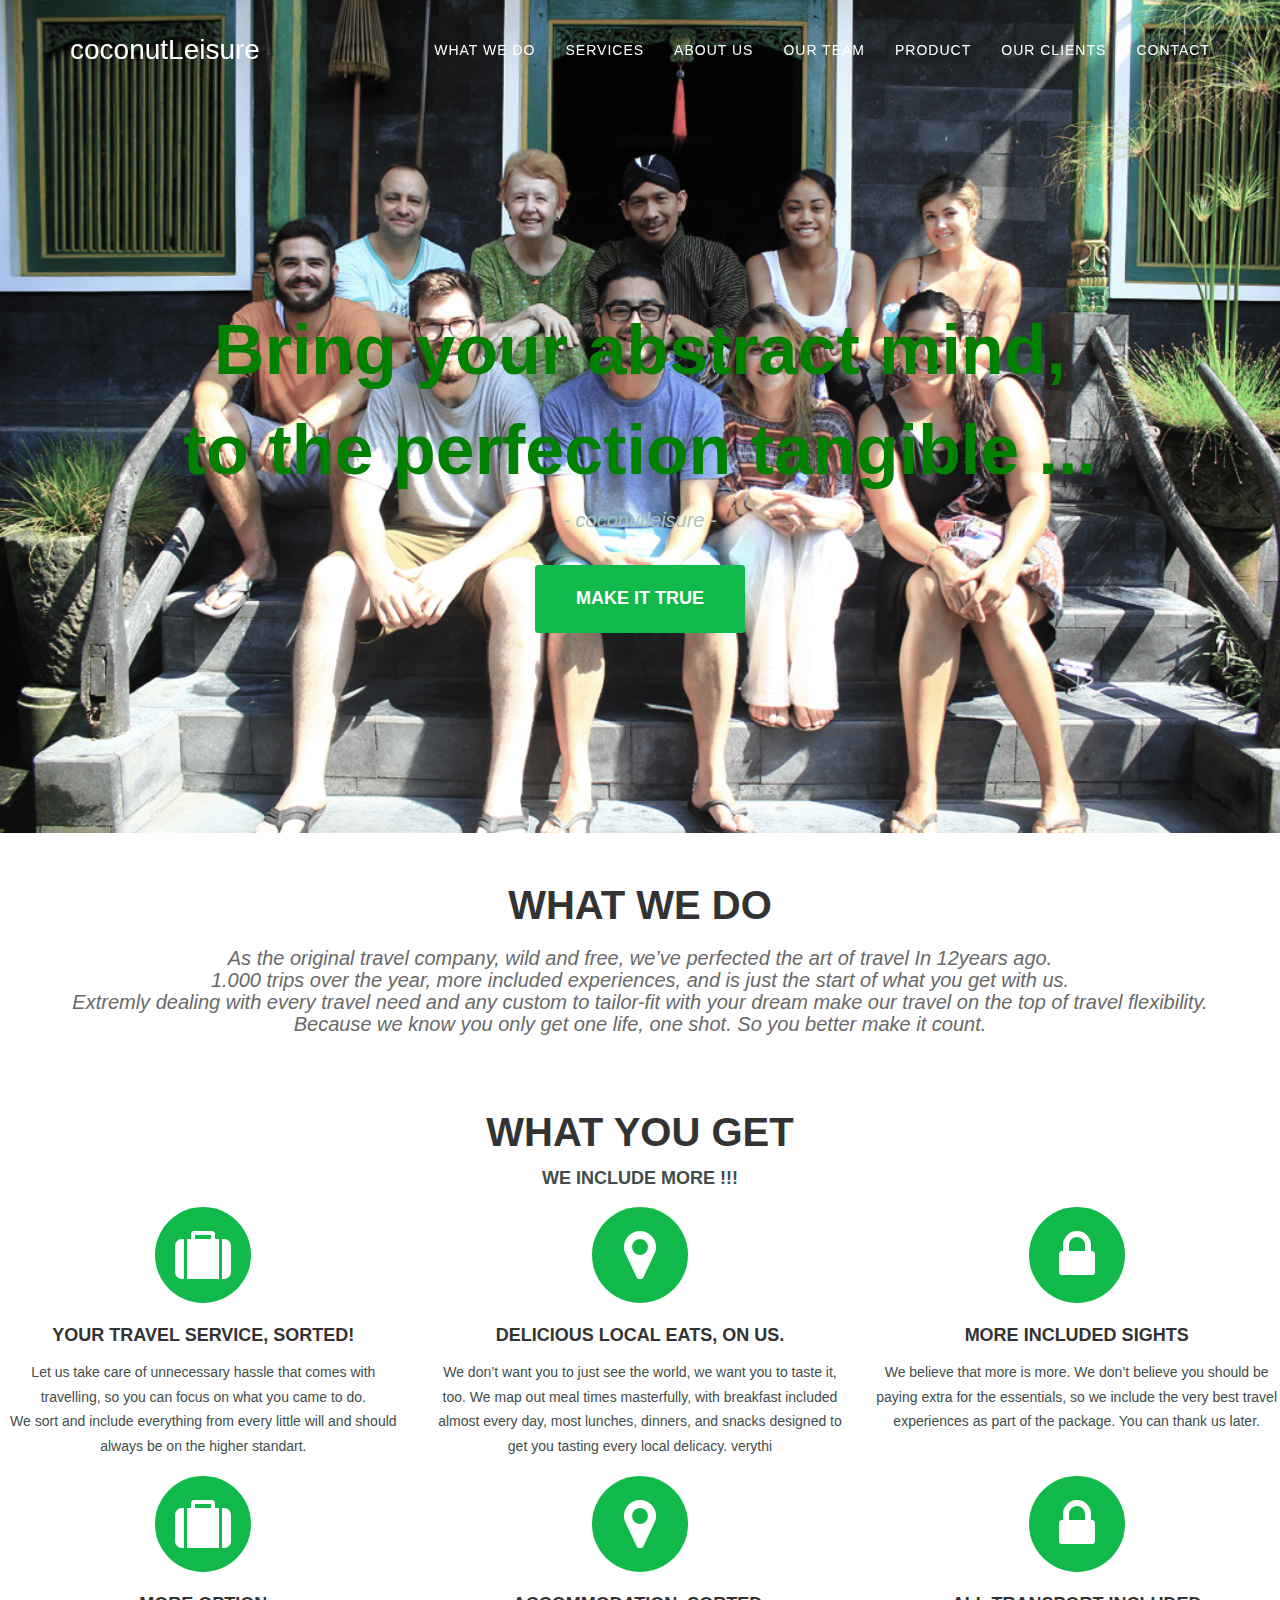
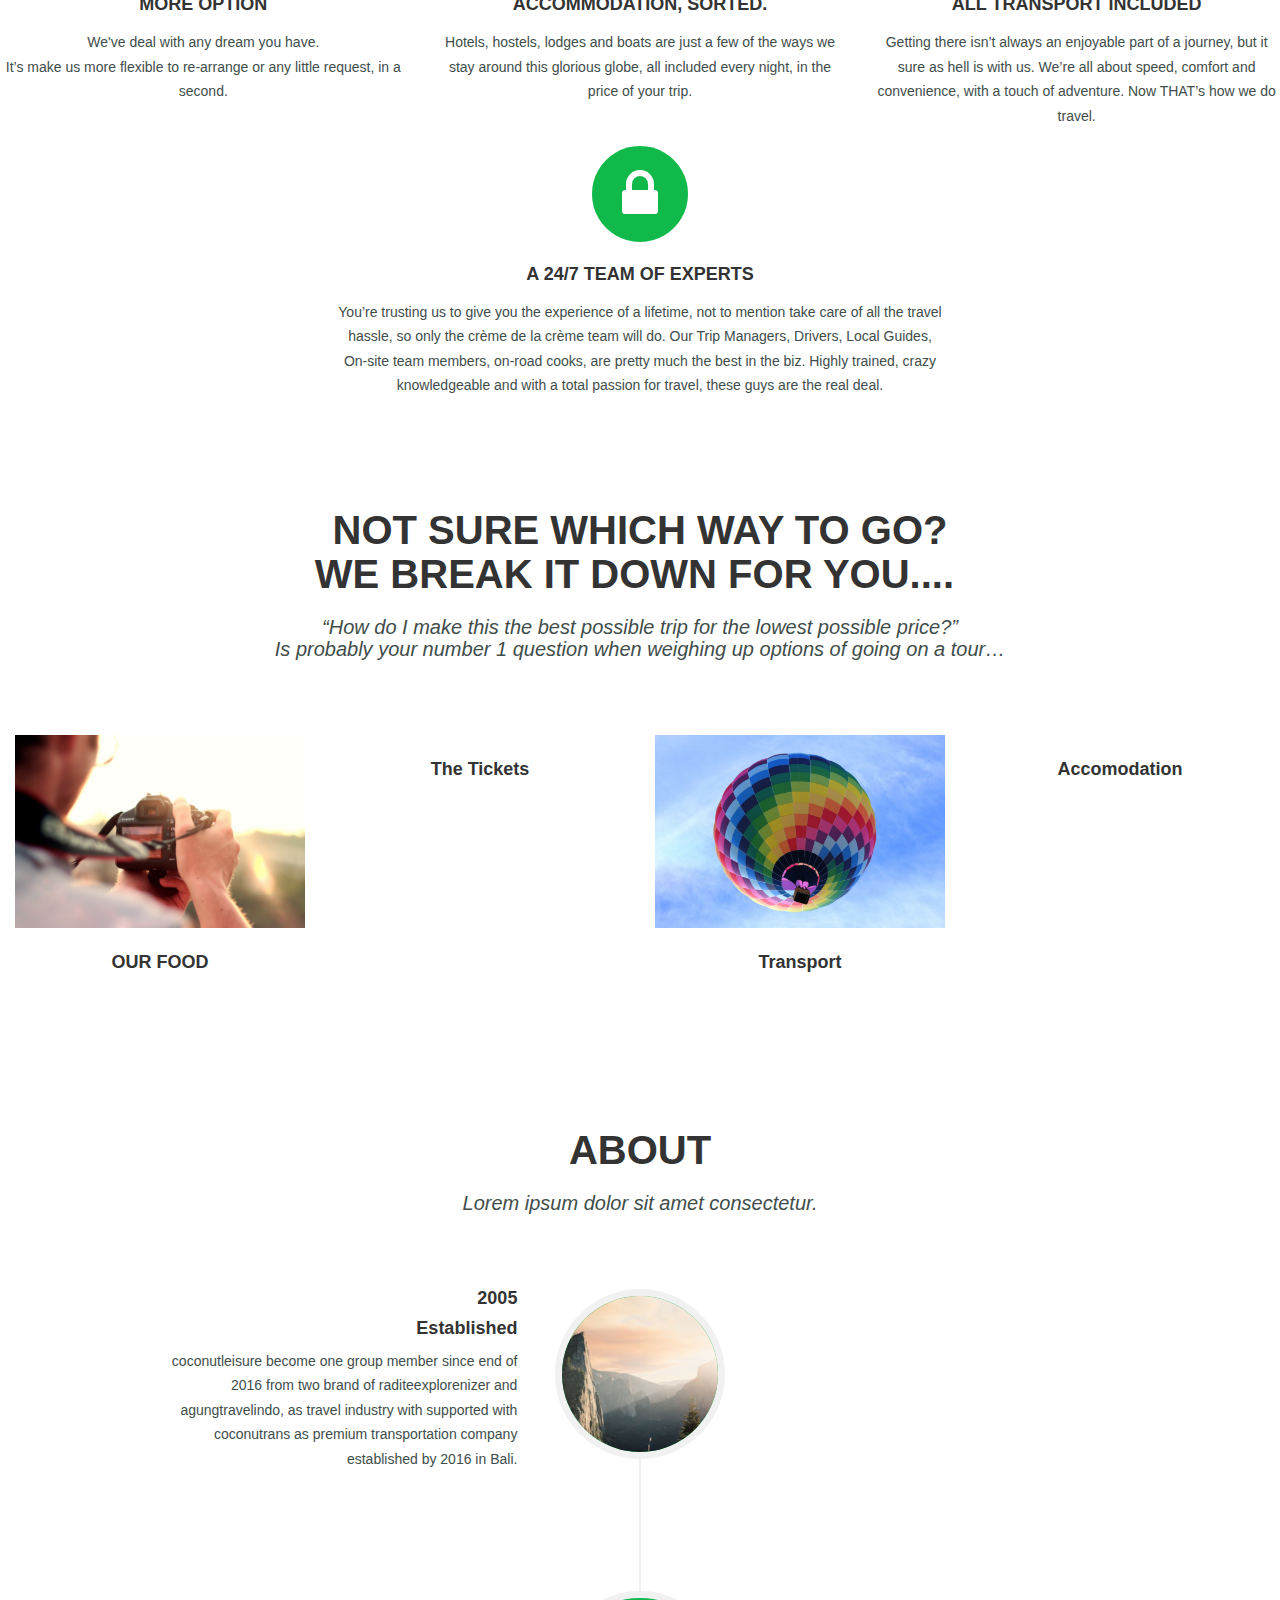
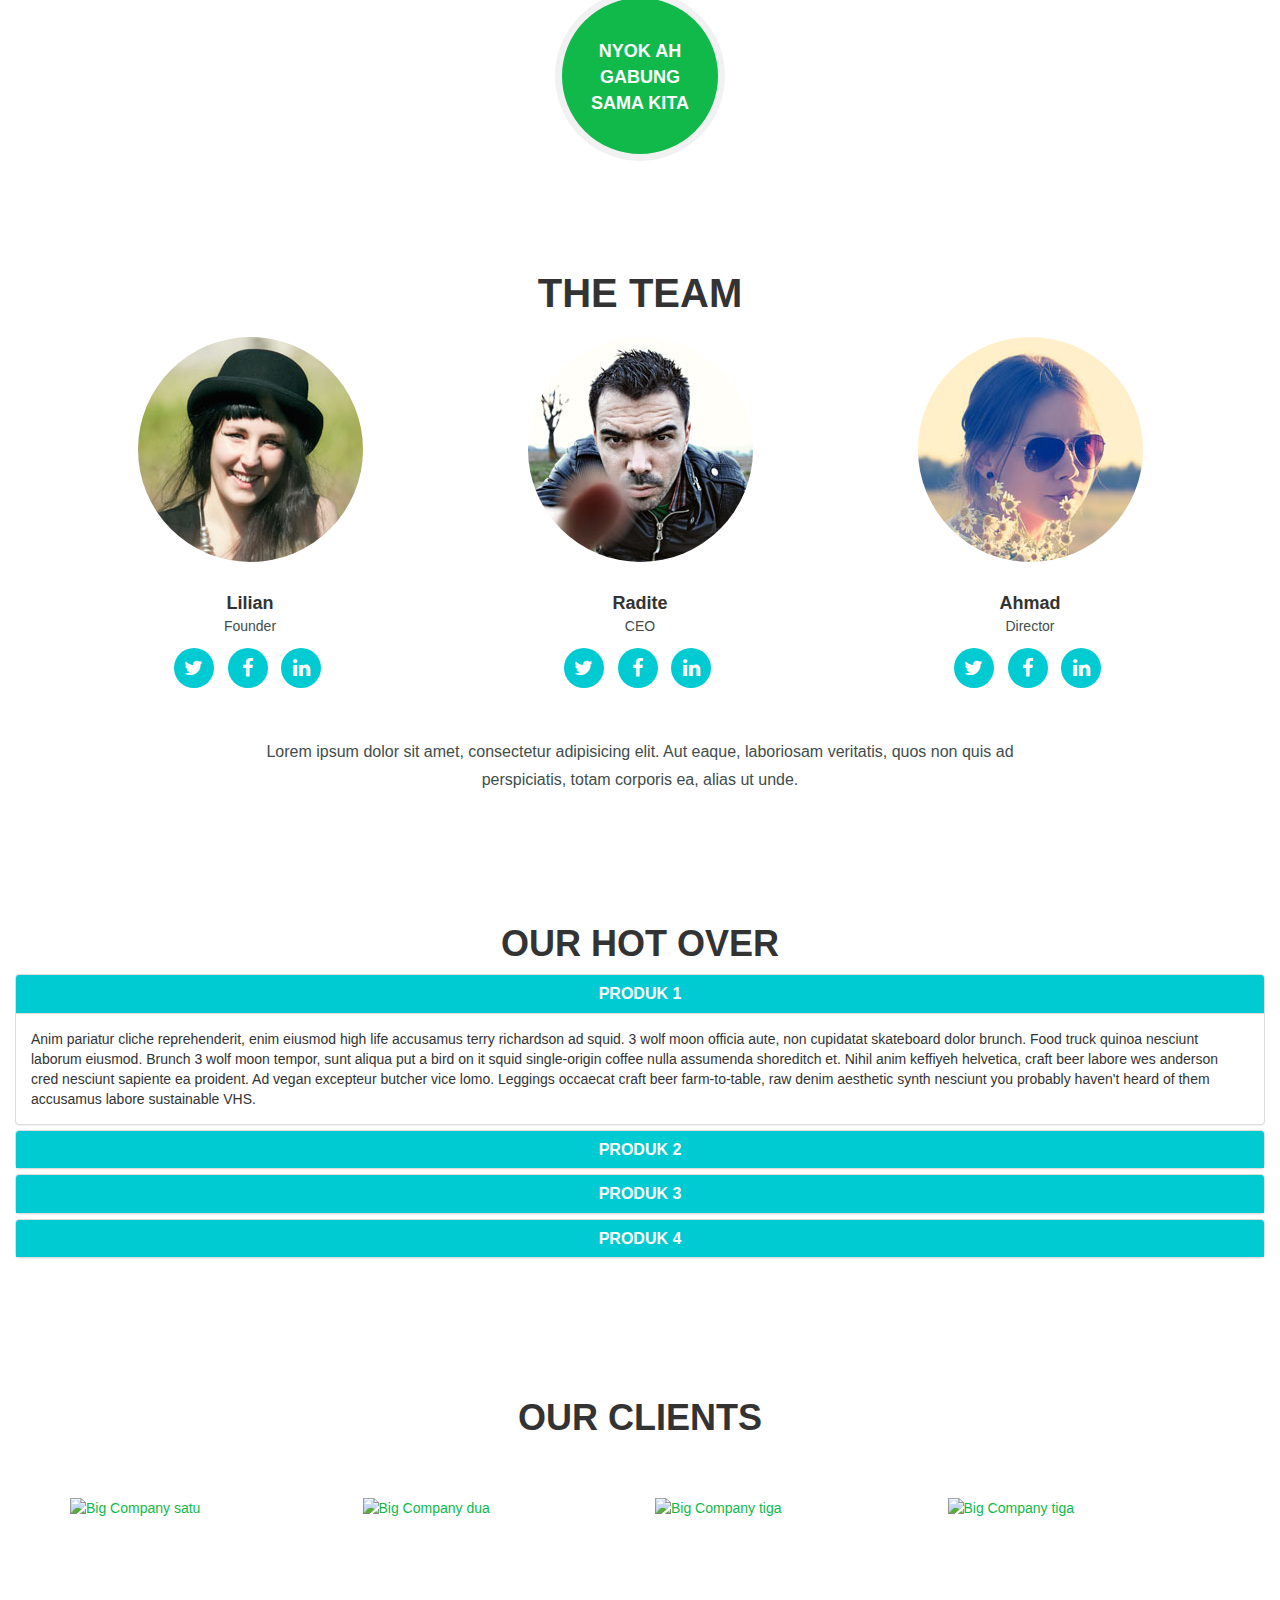
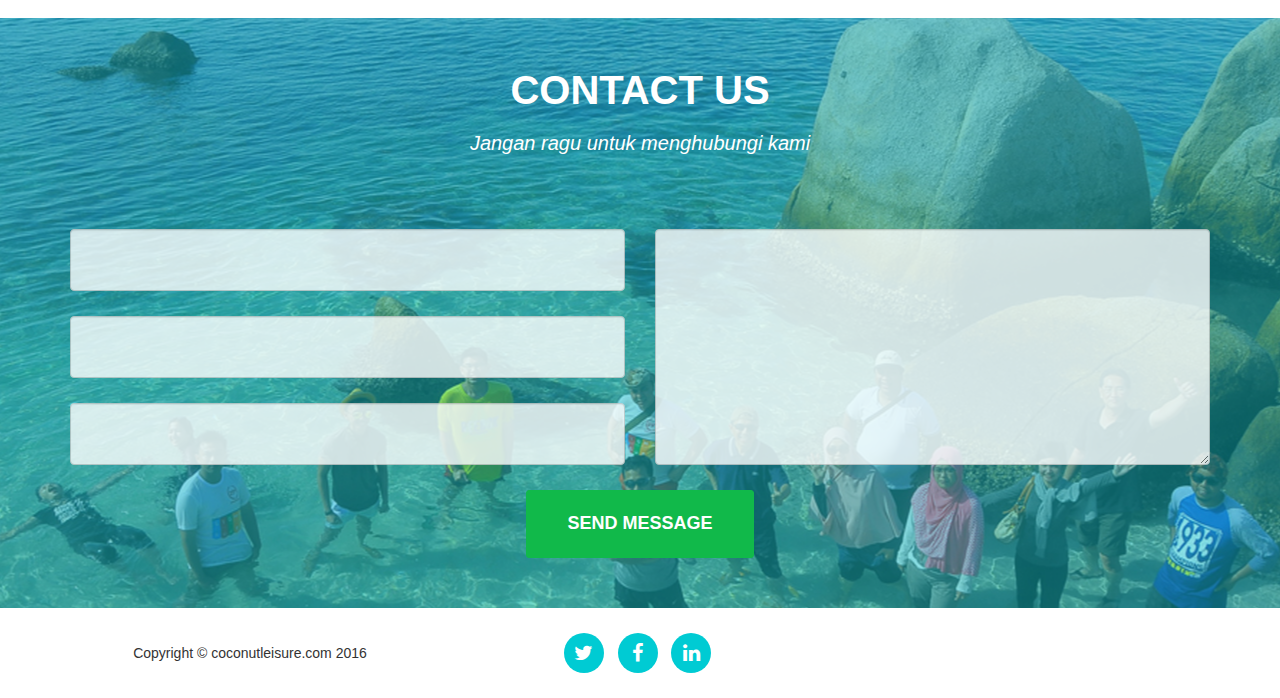
==== index.html @ 3691ba78 "first-commit" ====
<!DOCTYPE html>
<html lang="en">

<head>

    <meta charset="utf-8">
    <meta http-equiv="X-UA-Compatible" content="IE=edge">
    <meta name="viewport" content="width=device-width, initial-scale=1">
    <meta name="description" content="">
    <meta name="author" content="">

    <title> Welcome to | coconutleisure</title>

    <!-- Bootstrap Core CSS -->
    <link href="vendor/bootstrap/css/bootstrap.css" rel="stylesheet">

    <!-- Custom Fonts -->
    <link href="vendor/font-awesome/css/font-awesome.min.css" rel="stylesheet" type="text/css">

    <!-- Theme CSS -->
    <link href="css/agency.css" rel="stylesheet">

    <!-- HTML5 Shim and Respond.js IE8 support of HTML5 elements and media queries -->
    <!-- WARNING: Respond.js doesn't work if you view the page via file:// -->
    <!--[if lt IE 9]>
        <script src="https://oss.maxcdn.com/libs/html5shiv/3.7.0/html5shiv.js"></script>
        <script src="https://oss.maxcdn.com/libs/respond.js/1.4.2/respond.min.js"></script>
    <![endif]-->

</head>

<body id="page-top" class="index">

    <!-- Navigation -->
    <nav id="mainNav" class="navbar navbar-default navbar-custom navbar-fixed-top">
        <div class="container">
            <!-- Brand and toggle get grouped for better mobile display -->
            <div class="navbar-header page-scroll">
                <button type="button" class="navbar-toggle" data-toggle="collapse" data-target="#bs-example-navbar-collapse-1">
                    <span class="sr-only">Toggle navigation</span> Menu <i class="fa fa-bars"></i>
                </button>
                  <a class="navbar-brand page-scroll" href="#page-top">
                    coconutLeisure
                  </a>
            </div>

            <!-- Collect the nav links, forms, and other content for toggling -->
            <div class="collapse navbar-collapse" id="bs-example-navbar-collapse-1">
                <ul class="nav navbar-nav navbar-right">
                    <li class="hidden">
                        <a href="#page-top"></a>
                    </li>
                    <li>
                        <a class="page-scroll" href="#services">What we Do</a>
                    </li>
                    <li>
                        <a class="page-scroll" href="#portfolio">Services</a>
                    </li>
                    <li>
                        <a class="page-scroll" href="#about">About Us</a>
                    </li>
                    <li>
                        <a class="page-scroll" href="#team">Our Team</a>
                    </li>
                    <li>
                        <a class="page-scroll" href="#product">Product</a>
                    </li>
                    <li>
                        <a class="page-scroll" href="#clients">Our Clients</a>
                    </li>
                    <li>
                        <a class="page-scroll" href="#contact">Contact</a>
                    </li>
                </ul>
            </div>
            <!-- /.navbar-collapse -->
        </div>
        <!-- /.container-fluid -->
    </nav>

    <!-- Header -->
    <header>
        <div class="container">
            <div class="intro-text">
                <div class="intro-heading2">Bring your abstract mind, <br />to the perfection tangible ...</div>
                <div class="intro-lead-in"> - coconutleisure - </div>
                <a href="#services" class="page-scroll btn btn-xl">make it true</a></a>
            </div>
        </div>
    </header>

    <!-- What we do Section -->
    <section id="services">
        <div class="container-fluid">
            <div class="row">
                <div class="col-lg-12 text-center">
                    <h2 class="section-heading">What we do</h2></h2>
                    <h3 class="section-subheading text-muted3">As the original travel company, wild and free, we’ve perfected the art of travel In 12years ago.<br />
                      1.000 trips over the year, more included experiences, and is just the start of what you get with us.<br />
                      Extremly dealing with every travel need and any custom to tailor-fit with your dream make our travel on the top of travel flexibility.<br>
                      Because we know you only get one life, one shot. So you better make it count.
                    </h3>
                    <h2 class="section-heading">What you get</h2>
                    <h4 class="section-subheading text-muted">We Include more !!!</h4>
                </div>
            </div>
            <div class="row text-center">
                <div class="row">
                <div class="col-md-4 garis-kotak">
                    <span class="fa-stack fa-4x">
                        <i class="fa fa-circle fa-stack-2x text-primary"></i>
                        <i class="fa fa-suitcase fa-stack-1x fa-inverse"></i>
                    </span>
                    <h4 class="service-heading">YOUR TRAVEL SERVICE, SORTED!</h4>
                    <p class="text-muted">Let us take care of unnecessary hassle that comes with travelling, so you can focus on what you came to do.<br>
                      We sort and include everything from every little will and should always be on the higher standart.</p>
                </div>
                <div class="col-md-4">
                    <span class="fa-stack fa-4x">
                        <i class="fa fa-circle fa-stack-2x text-primary"></i>
                        <i class="fa fa-map-marker fa-stack-1x fa-inverse"></i>
                    </span>
                    <h4 class="service-heading">DELICIOUS LOCAL EATS, ON US.</h4>
                    <p class="text-muted">We don’t want you to just see the world, we want you to taste it, too.
                      We map out meal times masterfully, with breakfast included almost every day, most lunches, dinners, and snacks designed to get you tasting every local delicacy.
                      verythi</p>
                </div>
                <div class="col-md-4">
                    <span class="fa-stack fa-4x">
                        <i class="fa fa-circle fa-stack-2x text-primary"></i>
                        <i class="fa fa-lock fa-stack-1x fa-inverse"></i>
                    </span>
                    <h4 class="service-heading">MORE INCLUDED SIGHTS</h4>
                    <p class="text-muted">We believe that more is more.
                      We don’t believe you should be paying extra for the essentials, so we include the very best travel experiences as part of the package.
                      You can thank us later.</p>
                </div>
              </div>
              <div class="row">
                <div class="col-md-4">
                    <span class="fa-stack fa-4x">
                        <i class="fa fa-circle fa-stack-2x text-primary"></i>
                        <i class="fa fa-suitcase fa-stack-1x fa-inverse"></i>
                    </span>
                    <h4 class="service-heading">MORE OPTION</h4>
                    <p class="text-muted">We've deal with any dream you have. <br>
                      It’s make us more flexible to re-arrange or any little request, in a second.</p>
                </div>
                <div class="col-md-4">
                    <span class="fa-stack fa-4x">
                        <i class="fa fa-circle fa-stack-2x text-primary"></i>
                        <i class="fa fa-map-marker fa-stack-1x fa-inverse"></i>
                    </span>
                    <h4 class="service-heading">ACCOMMODATION, SORTED.</h4>
                    <p class="text-muted">Hotels, hostels, lodges and boats are just a few of the ways we stay around this glorious globe, all included every night, in the price of your trip. </p>
                </div>
                <div class="col-md-4">
                    <span class="fa-stack fa-4x">
                        <i class="fa fa-circle fa-stack-2x text-primary"></i>
                        <i class="fa  fa-lock fa-stack-1x fa-inverse"></i>
                    </span>
                    <h4 class="service-heading">ALL TRANSPORT INCLUDED</h4>
                    <p class="text-muted">Getting there isn’t always an enjoyable part of a journey, but it sure as hell is with us. We’re all about speed, comfort and convenience, with a touch of adventure.
Now THAT’s how we do travel.</p>
                </div>
              </div>
              <div class="col-md-6 col-md-offset-3">
                  <span class="fa-stack fa-4x">
                      <i class="fa fa-circle fa-stack-2x text-primary"></i>
                      <i class="fa  fa-lock fa-stack-1x fa-inverse"></i>
                  </span>
                  <h4 class="service-heading">A 24/7 TEAM OF EXPERTS</h4>
                  <p class="text-muted">You’re trusting us to give you the experience of a lifetime, not to mention take care of all the travel hassle, so only the crème de la crème team will do.
Our Trip Managers, Drivers, Local Guides, On-site team members, on-road cooks, are pretty much the best in the biz.
Highly trained, crazy knowledgeable and with a total passion for travel, these guys are the real deal.</p>
              </div>
            </div>
        </div>
    </section>

    <!-- Portfolio Grid Section -->
    <section id="portfolio" class="bg-light-gray">
        <div class="container-fluid">
            <div class="row">
                <div class="col-lg-12 text-center">
                    <h2 class="section-heading">NOT SURE WHICH WAY TO GO? <br /> WE BREAK IT DOWN FOR YOU.... </h2>
                    <h3 class="section-subheading text-muted">
                      “How do I make this the best possible trip for the lowest possible price?” <br>
                        Is probably your number 1 question when weighing up options of going on a tour…
                   </h3>
                </div>
            </div>
            <div class="row">
                <div class="col-md-3 col-sm-6 portfolio-item">
                    <a href="#portfolioModal1" class="portfolio-link" data-toggle="modal">
                        <div class="portfolio-hover">
                            <div class="portfolio-hover-content">
                                <i class="fa fa-cutlery fa-4x"></i>
                            </div>
                        </div>
                        <img src="img/portfolio/satu.jpg" class="img-responsive" alt="">
                    </a>
                    <div class="portfolio-caption">
                        <h4>OUR FOOD</h4>

                    </div>
                </div>
                <div class="col-md-3 col-sm-6 portfolio-item">
                    <a href="#portfolioModal2" class="portfolio-link" data-toggle="modal">
                        <div class="portfolio-hover">
                            <div class="portfolio-hover-content">
                                <i class="fa fa-ticket fa-4x"></i>
                            </div>
                        </div>
                        <img src="img/portfolio/dua.jpg" class="img-responsive" alt="">
                    </a>
                    <div class="portfolio-caption">
                        <h4>The Tickets</h4>
                    </div>
                </div>
                <div class="col-md-3 col-sm-6 portfolio-item">
                    <a href="#portfolioModal3" class="portfolio-link" data-toggle="modal">
                        <div class="portfolio-hover">
                            <div class="portfolio-hover-content">
                                <i class="fa fa-plane fa-4x"></i>
                            </div>
                        </div>
                        <img src="img/portfolio/tiga.jpeg" class="img-responsive" alt="">
                    </a>
                    <div class="portfolio-caption">
                        <h4>Transport</h4>
                    </div>
                </div>
                <div class="col-md-3 col-sm-6 portfolio-item">
                    <a href="#portfolioModal4" class="portfolio-link" data-toggle="modal">
                        <div class="portfolio-hover">
                            <div class="portfolio-hover-content">
                                <i class="fa fa-bath fa-4x"></i>
                            </div>
                        </div>
                        <img src="img/portfolio/empat.jpeg" class="img-responsive" alt="">
                    </a>
                    <div class="portfolio-caption">
                        <h4>Accomodation</h4>
                    </div>
                </div>
            </div>
        </div>
    </section>

    <!-- About Section -->
    <section id="about">
        <div class="container">
            <div class="row">
                <div class="col-lg-12 text-center">
                    <h2 class="section-heading">About</h2>
                    <h3 class="section-subheading text-muted">Lorem ipsum dolor sit amet consectetur.</h3>
                </div>
            </div>
            <div class="row">
                <div class="col-lg-12">
                    <ul class="timeline">
                        <li>
                            <div class="timeline-image">
                                <img class="img-circle img-responsive" src="img/about/1.jpg" alt="">
                            </div>
                            <div class="timeline-panel">
                                <div class="timeline-heading">
                                    <h4>2005</h4>
                                    <h4 class="subheading">Established</h4>
                                </div>
                                <div class="timeline-body">
                                    <p class="text-muted">coconutleisure become one group member since end of 2016 from two brand of raditeexplorenizer and agungtravelindo, as travel industry with supported with coconutrans as premium transportation company established by 2016 in Bali.</p>
                                </div>
                            </div>
                        </li>
                        <!-- <li class="timeline-inverted">
                            <div class="timeline-image">
                                <img class="img-circle img-responsive" src="img/about/2.jpg" alt="">
                            </div>
                            <div class="timeline-panel">
                                <div class="timeline-heading">
                                    <h4>March 2011</h4>
                                    <h4 class="subheading">ini ngapain aja</h4>
                                </div>
                                <div class="timeline-body">
                                    <p class="text-muted">Lorem ipsum dolor sit amet, consectetur adipisicing elit. Sunt ut voluptatum eius sapiente, totam reiciendis temporibus qui quibusdam, recusandae sit vero unde, sed, incidunt et ea quo dolore laudantium consectetur!</p>
                                </div>
                            </div>
                        </li>
                        <li>
                            <div class="timeline-image">
                                <img class="img-circle img-responsive" src="img/about/3.jpg" alt="">
                            </div>
                            <div class="timeline-panel">
                                <div class="timeline-heading">
                                    <h4>December 2012</h4>
                                    <h4 class="subheading">EEEEEE</h4>
                                </div>
                                <div class="timeline-body">
                                    <p class="text-muted">Lorem ipsum dolor sit amet, consectetur adipisicing elit. Sunt ut voluptatum eius sapiente, totam reiciendis temporibus qui quibusdam, recusandae sit vero unde, sed, incidunt et ea quo dolore laudantium consectetur!</p>
                                </div>
                            </div>
                        </li>
                        <li class="timeline-inverted">
                            <div class="timeline-image">
                                <img class="img-circle img-responsive" src="img/about/4.jpg" alt="">
                            </div>
                            <div class="timeline-panel">
                                <div class="timeline-heading">
                                    <h4>July 2014</h4>
                                    <h4 class="subheading">FFFFFFFF</h4>
                                </div>
                                <div class="timeline-body">
                                    <p class="text-muted">Lorem ipsum dolor sit amet, consectetur adipisicing elit. Sunt ut voluptatum eius sapiente, totam reiciendis temporibus qui quibusdam, recusandae sit vero unde, sed, incidunt et ea quo dolore laudantium consectetur!</p>
                                </div>
                            </div>
                        </li> -->
                        <li class="timeline-inverted">
                            <div class="timeline-image">
                                <h4>Nyok ah
                                    <br>Gabung
                                    <br>Sama kita</h4>
                            </div>
                        </li>
                    </ul>
                </div>
            </div>
        </div>
    </section>

    <!-- Team Section -->
    <section id="team" class="bg-light-gray">
        <div class="container">
            <div class="row">
                <div class="col-lg-12 text-center">
                    <h2 class="section-heading">The Team</h2>
                    <!-- <h3 class="section-subheading text-muted">Lorem ipsum dolor sit amet consectetur.</h3> -->
                </div>
            </div>
            <div class="row">
                <div class="col-sm-4">
                    <div class="team-member">
                        <img src="img/team/1.jpg" class="img-responsive img-circle" alt="">
                        <h4>Lilian</h4>
                        <p class="text-muted">Founder</p>
                        <ul class="list-inline social-buttons">
                            <li><a href="#"><i class="fa fa-twitter"></i></a>
                            </li>
                            <li><a href="#"><i class="fa fa-facebook"></i></a>
                            </li>
                            <li><a href="#"><i class="fa fa-linkedin"></i></a>
                            </li>
                        </ul>
                    </div>
                </div>
                <div class="col-sm-4">
                    <div class="team-member">
                        <img src="img/team/2.jpg" class="img-responsive img-circle" alt="">
                        <h4>Radite</h4>
                        <p class="text-muted">CEO</p>
                        <ul class="list-inline social-buttons">
                            <li><a href="#"><i class="fa fa-twitter"></i></a>
                            </li>
                            <li><a href="#"><i class="fa fa-facebook"></i></a>
                            </li>
                            <li><a href="#"><i class="fa fa-linkedin"></i></a>
                            </li>
                        </ul>
                    </div>
                </div>
                <div class="col-sm-4">
                    <div class="team-member">
                        <img src="img/team/3.jpg" class="img-responsive img-circle" alt="">
                        <h4>Ahmad</h4>
                        <p class="text-muted">Director</p>
                        <ul class="list-inline social-buttons">
                            <li><a href="#"><i class="fa fa-twitter"></i></a>
                            </li>
                            <li><a href="#"><i class="fa fa-facebook"></i></a>
                            </li>
                            <li><a href="#"><i class="fa fa-linkedin"></i></a>
                            </li>
                        </ul>
                    </div>
                </div>
            </div>
            <div class="row">
                <div class="col-lg-8 col-lg-offset-2 text-center">
                    <p class="large text-muted">Lorem ipsum dolor sit amet, consectetur adipisicing elit. Aut eaque, laboriosam veritatis, quos non quis ad perspiciatis, totam corporis ea, alias ut unde.</p>
                </div>
            </div>
        </div>
    </section>

    <section id="product">
      <div class="container-fluid">
        <div class="col-md-12">
          <div class="row">
            <h1 class="text-center">Our Hot Over</h1>
          </div>
        </div>
        <div class="row">
          <div class="col-md-12">
            <div class="panel-group" id="accordion" role="tablist" aria-multiselectable="true">
              <div class="panel panel-default">
                <div class="panel-heading" role="tab" id="headingOne">
                  <h4 class="panel-title text-center">
                    <a role="button" data-toggle="collapse" data-parent="#accordion" href="#collapseOne" aria-expanded="true" aria-controls="collapseOne">
                      Produk 1
                    </a>
                  </h4>
                </div>
                <div id="collapseOne" class="panel-collapse collapse in" role="tabpanel" aria-labelledby="headingOne">
                  <div class="panel-body">
                    Anim pariatur cliche reprehenderit, enim eiusmod high life accusamus terry richardson ad squid. 3 wolf moon officia aute, non cupidatat skateboard dolor brunch. Food truck quinoa nesciunt laborum eiusmod. Brunch 3 wolf moon tempor, sunt aliqua put a bird on it squid single-origin coffee nulla assumenda shoreditch et. Nihil anim keffiyeh helvetica, craft beer labore wes anderson cred nesciunt sapiente ea proident. Ad vegan excepteur butcher vice lomo. Leggings occaecat craft beer farm-to-table, raw denim aesthetic synth nesciunt you probably haven't heard of them accusamus labore sustainable VHS.
                  </div>
                </div>
              </div>
              <div class="panel panel-default">
                <div class="panel-heading" role="tab" id="headingTwo">
                  <h4 class="panel-title text-center">
                    <a class="collapsed" role="button" data-toggle="collapse" data-parent="#accordion" href="#collapseTwo" aria-expanded="false" aria-controls="collapseTwo">
                      Produk 2
                    </a>
                  </h4>
                </div>
                <div id="collapseTwo" class="panel-collapse collapse" role="tabpanel" aria-labelledby="headingTwo">
                  <div class="panel-body">
                    Anim pariatur cliche reprehenderit, enim eiusmod high life accusamus terry richardson ad squid. 3 wolf moon officia aute, non cupidatat skateboard dolor brunch. Food truck quinoa nesciunt laborum eiusmod. Brunch 3 wolf moon tempor, sunt aliqua put a bird on it squid single-origin coffee nulla assumenda shoreditch et. Nihil anim keffiyeh helvetica, craft beer labore wes anderson cred nesciunt sapiente ea proident. Ad vegan excepteur butcher vice lomo. Leggings occaecat craft beer farm-to-table, raw denim aesthetic synth nesciunt you probably haven't heard of them accusamus labore sustainable VHS.
                  </div>
                </div>
              </div>
              <div class="panel panel-default">
                <div class="panel-heading" role="tab" id="headingThree">
                  <h4 class="panel-title text-center">
                    <a class="collapsed" role="button" data-toggle="collapse" data-parent="#accordion" href="#collapseThree" aria-expanded="false" aria-controls="collapseThree">
                      Produk 3
                    </a>
                  </h4>
                </div>
                <div id="collapseThree" class="panel-collapse collapse" role="tabpanel" aria-labelledby="headingThree">
                  <div class="panel-body">
                    Anim pariatur cliche reprehenderit, enim eiusmod high life accusamus terry richardson ad squid. 3 wolf moon officia aute, non cupidatat skateboard dolor brunch. Food truck quinoa nesciunt laborum eiusmod. Brunch 3 wolf moon tempor, sunt aliqua put a bird on it squid single-origin coffee nulla assumenda shoreditch et. Nihil anim keffiyeh helvetica, craft beer labore wes anderson cred nesciunt sapiente ea proident. Ad vegan excepteur butcher vice lomo. Leggings occaecat craft beer farm-to-table, raw denim aesthetic synth nesciunt you probably haven't heard of them accusamus labore sustainable VHS.
                  </div>
                </div>
              </div>
              <div class="panel panel-default">
                <div class="panel-heading" role="tab" id="headingFour">
                  <h4 class="panel-title text-center">
                    <a class="collapsed" role="button" data-toggle="collapse" data-parent="#accordion" href="#collapseFour" aria-expanded="false" aria-controls="collapseFour">
                      Produk 4
                    </a>
                  </h4>
                </div>
                <div id="collapseFour" class="panel-collapse collapse" role="tabpanel" aria-labelledby="headingFour">
                  <div class="panel-body">
                    Anim pariatur cliche reprehenderit, enim eiusmod high life accusamus terry richardson ad squid. 3 wolf moon officia aute, non cupidatat skateboard dolor brunch. Food truck quinoa nesciunt laborum eiusmod. Brunch 3 wolf moon tempor, sunt aliqua put a bird on it squid single-origin coffee nulla assumenda shoreditch et. Nihil anim keffiyeh helvetica, craft beer labore wes anderson cred nesciunt sapiente ea proident. Ad vegan excepteur butcher vice lomo. Leggings occaecat craft beer farm-to-table, raw denim aesthetic synth nesciunt you probably haven't heard of them accusamus labore sustainable VHS.
                  </div>
                </div>
              </div>
            </div>
          </div>
        </div>
      </div>
    </section>

    <!-- Clients Aside -->
    <section id="clients">
      <aside class="clients">
        <div class="container">
          <div class="row">
            <div class="col-md-12 text-center">
              <h1 class="section-heading">Our Clients</h1>
            </div>
          </div>
            <div class="row">
                <div class="col-md-3 col-sm-6">
                    <a href="#">
                        <img src="img/logos/envao.jpg" class="img-responsive img-centered" alt="Big Company satu">
                    </a>
                </div>
                <div class="col-md-3 col-sm-6">
                    <a href="#">
                        <img src="img/logos/designmod.jpg" class="img-responsive img-centered" alt="Big Company dua">
                    </a>
                </div>
                <div class="col-md-3 col-sm-6">
                    <a href="#">
                        <img src="img/logos/themefoest.jpg" class="img-responsive img-centered" alt="Big Company tiga">
                    </a>
                </div>
                <div class="col-md-3 col-sm-6">
                    <a href="#">
                        <img src="img/logos/creative-maket.jpg" class="img-responsive img-centered" alt="Big Company tiga">
                    </a>
                </div>
            </div>
        </div>
    </aside>
    </section>

    <!-- Contact Section -->
    <section id="contact">
        <div class="container">
            <div class="row">
                <div class="col-lg-12 text-center">
                    <h2 class="section-heading">Contact Us</h2>
                    <h3 class="section-subheading text-muted2">Jangan ragu untuk menghubungi kami</h3>
                </div>
            </div>
            <div class="row">
                <div class="col-lg-12">
                    <form name="sentMessage" id="contactForm" novalidate>
                        <div class="row">
                            <div class="col-md-6">
                                <div class="form-group">
                                    <input type="text" class="form-control" placeholder="Your Name *" id="name" required data-validation-required-message="Please enter your name.">
                                    <p class="help-block text-danger"></p>
                                </div>
                                <div class="form-group">
                                    <input type="email" class="form-control" placeholder="Your Email *" id="email" required data-validation-required-message="Please enter your email address.">
                                    <p class="help-block text-danger"></p>
                                </div>
                                <div class="form-group">
                                    <input type="tel" class="form-control" placeholder="Your Phone *" id="phone" required data-validation-required-message="Please enter your phone number.">
                                    <p class="help-block text-danger"></p>
                                </div>
                            </div>
                            <div class="col-md-6">
                                <div class="form-group">
                                    <textarea class="form-control" placeholder="Your Message *" id="message" required data-validation-required-message="Please enter a message."></textarea>
                                    <p class="help-block text-danger"></p>
                                </div>
                            </div>
                            <div class="clearfix"></div>
                            <div class="col-lg-12 text-center">
                                <div id="success"></div>
                                <button type="submit" class="btn btn-xl">Send Message</button>
                            </div>
                        </div>
                    </form>
                </div>
            </div>
        </div>
    </section>

    <footer>
        <div class="container">
            <div class="row">
                <div class="col-md-4">
                    <span class="copyright">Copyright &copy; coconutleisure.com 2016</span>
                </div>
                <div class="col-md-4">
                    <ul class="list-inline social-buttons">
                        <li><a href="#"><i class="fa fa-twitter"></i></a>
                        </li>
                        <li><a href="#"><i class="fa fa-facebook"></i></a>
                        </li>
                        <li><a href="#"><i class="fa fa-linkedin"></i></a>
                        </li>
                    </ul>
                </div>

            </div>
        </div>
    </footer>

    <!-- Portfolio Modals -->
    <!-- Use the modals below to showcase details about your portfolio projects! -->

    <!-- Portfolio Modal 1 -->
    <div class="portfolio-modal modal fade" id="portfolioModal1" tabindex="-1" role="dialog" aria-hidden="true">
        <div class="modal-dialog">
            <div class="modal-content">
                <div class="close-modal" data-dismiss="modal">
                    <div class="lr">
                        <div class="rl">
                        </div>
                    </div>
                </div>
                <div class="container">
                    <div class="row">
                        <div class="col-lg-8 col-lg-offset-2">
                            <div class="modal-body">
                                <!-- Project Details Go Here -->
                                <h2>Food</h2>
                                <p class="item-intro text-muted"></p>
                                <!-- <img class="img-responsive img-centered" src="img/portfolio/roundicons-free.png" alt=""> -->
                                <p>Our approach to food is about getting the best of both worlds. Get the freedom to head out on your own for lunches and many dinners, but we also include your breakfasts and a handful of dinner feasts in your trip price, to save you even more. </p>
                                <ul class="list-inline">
                                    <li>Date: July 2014</li>
                                    <li>Client: Round Icons</li>
                                    <li>Category: Graphic Design</li>
                                </ul>
                                <button type="button" class="btn btn-primary" data-dismiss="modal"><i class="fa fa-times"></i> Close </button>
                            </div>
                        </div>
                    </div>
                </div>
            </div>
        </div>
    </div>

    <!-- Portfolio Modal 2 -->
    <div class="portfolio-modal modal fade" id="portfolioModal2" tabindex="-1" role="dialog" aria-hidden="true">
        <div class="modal-dialog">
            <div class="modal-content">
                <div class="close-modal" data-dismiss="modal">
                    <div class="lr">
                        <div class="rl">
                        </div>
                    </div>
                </div>
                <div class="container">
                    <div class="row">
                        <div class="col-lg-8 col-lg-offset-2">
                            <div class="modal-body">
                                <h2>Tickets</h2>

                                <img class="img-responsive img-centered" src="img/portfolio/14.jpg" alt="">
                                <p>Jumping to the front of the line, having some entry tickets already included in the price AND a Trip Manager who's already sorted and collected them all for you? No hassle travel - that's how we roll.</p>
                                <button type="button" class="btn btn-primary" data-dismiss="modal"><i class="fa fa-times"></i> Close </button>
                            </div>
                        </div>
                    </div>
                </div>
            </div>
        </div>
    </div>

    <!-- Portfolio Modal 3 -->
    <div class="portfolio-modal modal fade" id="portfolioModal3" tabindex="-1" role="dialog" aria-hidden="true">
        <div class="modal-dialog">
            <div class="modal-content">
                <div class="close-modal" data-dismiss="modal">
                    <div class="lr">
                        <div class="rl">
                        </div>
                    </div>
                </div>
                <div class="container">
                    <div class="row">
                        <div class="col-lg-8 col-lg-offset-2">
                            <div class="modal-body">
                                <!-- Project Details Go Here -->
                                <h2>Transport</h2>
                                <p>Sorted. Private air-con mini coaches, just for Agung, or a flight anyone? With our one stop shopping.</p>
                                <button type="button" class="btn btn-primary" data-dismiss="modal"><i class="fa fa-times"></i> Close </button>
                            </div>
                        </div>
                    </div>
                </div>
            </div>
        </div>
    </div>

    <!-- Portfolio Modal 4 -->
    <div class="portfolio-modal modal fade" id="portfolioModal4" tabindex="-1" role="dialog" aria-hidden="true">
        <div class="modal-dialog">
            <div class="modal-content">
                <div class="close-modal" data-dismiss="modal">
                    <div class="lr">
                        <div class="rl">
                        </div>
                    </div>
                </div>
                <div class="container">
                    <div class="row">
                        <div class="col-lg-8 col-lg-offset-2">
                            <div class="modal-body">
                                <!-- Project Details Go Here -->
                                <h2>Accomodation</h2>

                                <p>Sorted. Hotels in great locations with facilities like pools & WiFi & air-con, combined with local Special Stays. Rest up in comfort after the day’s activity.</p>
                                <button type="button" class="btn btn-primary" data-dismiss="modal"><i class="fa fa-times"></i> Close </button>
                            </div>
                        </div>
                    </div>
                </div>
            </div>
        </div>
    </div>

    <!-- Portfolio Modal 5 -->
    <div class="portfolio-modal modal fade" id="portfolioModal5" tabindex="-1" role="dialog" aria-hidden="true">
        <div class="modal-dialog">
            <div class="modal-content">
                <div class="close-modal" data-dismiss="modal">
                    <div class="lr">
                        <div class="rl">
                        </div>
                    </div>
                </div>
                <div class="container">
                    <div class="row">
                        <div class="col-lg-8 col-lg-offset-2">
                            <div class="modal-body">
                                <!-- Project Details Go Here -->
                                <h2>Project Name</h2>
                                <p class="item-intro text-muted">Lorem ipsum dolor sit amet consectetur.</p>
                                <img class="img-responsive img-centered" src="img/portfolio/escape-preview.png" alt="">
                                <p>Escape is a free PSD web template built by <a href="https://www.behance.net/MathavanJaya">Mathavan Jaya</a>. Escape is a one page web template that was designed with agencies in mind. This template is ideal for those looking for a simple one page solution to describe your business and offer your services.</p>
                                <p>You can download the PSD template in this portfolio sample item at <a href="http://freebiesxpress.com/gallery/escape-one-page-psd-web-template/">FreebiesXpress.com</a>.</p>
                                <button type="button" class="btn btn-primary" data-dismiss="modal"><i class="fa fa-times"></i> Close Project</button>
                            </div>
                        </div>
                    </div>
                </div>
            </div>
        </div>
    </div>

    <!-- Portfolio Modal 6 -->
    <div class="portfolio-modal modal fade" id="portfolioModal6" tabindex="-1" role="dialog" aria-hidden="true">
        <div class="modal-dialog">
            <div class="modal-content">
                <div class="close-modal" data-dismiss="modal">
                    <div class="lr">
                        <div class="rl">
                        </div>
                    </div>
                </div>
                <div class="container">
                    <div class="row">
                        <div class="col-lg-8 col-lg-offset-2">
                            <div class="modal-body">
                                <!-- Project Details Go Here -->
                                <h2>Project Name</h2>
                                <p class="item-intro text-muted">Lorem ipsum dolor sit amet consectetur.</p>
                                <img class="img-responsive img-centered" src="img/portfolio/dreams-preview.png" alt="">
                                <p>Dreams is a free PSD web template built by <a href="https://www.behance.net/MathavanJaya">Mathavan Jaya</a>. Dreams is a modern one page web template designed for almost any purpose. It’s a beautiful template that’s designed with the Bootstrap framework in mind.</p>
                                <p>You can download the PSD template in this portfolio sample item at <a href="http://freebiesxpress.com/gallery/dreams-free-one-page-web-template/">FreebiesXpress.com</a>.</p>
                                <button type="button" class="btn btn-primary" data-dismiss="modal"><i class="fa fa-times"></i> Close Project</button>
                            </div>
                        </div>
                    </div>
                </div>
            </div>
        </div>
    </div>

    <!-- jQuery -->
    <script src="vendor/jquery/jquery.js"></script>

    <!-- Bootstrap Core JavaScript -->
    <script src="vendor/bootstrap/js/bootstrap.min.js"></script>

    <!-- Plugin JavaScript -->
    <!-- <script src="https://cdnjs.cloudflare.com/ajax/libs/jquery-easing/1.3/jquery.easing.min.js"></script> -->
    <script src="vendor/jquery/easingmin.js"type="text/javascript">

    </script>

    <!-- Contact Form JavaScript -->
    <script src="js/jqBootstrapValidation.js"></script>
    <script src="js/contact_me.js"></script>

    <!-- Theme JavaScript -->
    <script src="js/agency.min.js"></script>

</body>

</html>
---- css/agency.css ----
/* line 6, /Users/roliesdonald/Documents/job/coconut-2/scss/agency.scss */
body {
  overflow-x: hidden;
  font-family: "Roboto Slab", "Helvetica Neue", Helvetica, Arial, sans-serif;
}

/* line 11, /Users/roliesdonald/Documents/job/coconut-2/scss/agency.scss */
.text-muted {
  color: #414d4b;
}

/* line 15, /Users/roliesdonald/Documents/job/coconut-2/scss/agency.scss */
.text-primary {
  color: #11b94a;
}

/* line 19, /Users/roliesdonald/Documents/job/coconut-2/scss/agency.scss */
p {
  font-size: 14px;
  line-height: 1.75;
}

/* line 24, /Users/roliesdonald/Documents/job/coconut-2/scss/agency.scss */
p.large {
  font-size: 16px;
}

/* line 28, /Users/roliesdonald/Documents/job/coconut-2/scss/agency.scss */
a,
a:hover,
a:focus,
a:active,
a.active {
  outline: none;
}

/* line 36, /Users/roliesdonald/Documents/job/coconut-2/scss/agency.scss */
a {
  color: #11b94a;
}

/* line 40, /Users/roliesdonald/Documents/job/coconut-2/scss/agency.scss */
a:hover,
a:focus,
a:active,
a.active {
  color: #0d8a37;
}

/* line 47, /Users/roliesdonald/Documents/job/coconut-2/scss/agency.scss */
h1, h2, h3, h4, h5, h6 {
  font-family: "Montserrat", "Helvetica Neue", "museo",   Helvetica, Arial, sans-serif;
  text-transform: uppercase;
  font-weight: 700;
}

/* line 52, /Users/roliesdonald/Documents/job/coconut-2/scss/agency.scss */
.img-centered {
  margin: 0 auto;
}

/* line 56, /Users/roliesdonald/Documents/job/coconut-2/scss/agency.scss */
.bg-light-gray {
  background-color: white;
}

/* line 60, /Users/roliesdonald/Documents/job/coconut-2/scss/agency.scss */
.bg-darkest-gray {
  background-color: #00cbd3;
}

/* line 66, /Users/roliesdonald/Documents/job/coconut-2/scss/agency.scss */
.btn-primary {
  color: white;
  background-color: #11b94a;
  border-color: #11b94a;
  font-family: "Montserrat", "Helvetica Neue", "museo",   Helvetica, Arial, sans-serif;
  text-transform: uppercase;
  font-weight: 700;
}

/* line 10, /Users/roliesdonald/Documents/job/coconut-2/scss/_mixins.scss */
.btn-primary:focus, .btn-primary.focus {
  color: white;
  background-color: #0d8a37;
  border-color: #06441b;
}

/* line 16, /Users/roliesdonald/Documents/job/coconut-2/scss/_mixins.scss */
.btn-primary:hover {
  color: white;
  background-color: #0d8a37;
  border-color: #0c8134;
}

/* line 21, /Users/roliesdonald/Documents/job/coconut-2/scss/_mixins.scss */
.btn-primary:active, .btn-primary.active,
.open > .btn-primary.dropdown-toggle {
  color: white;
  background-color: #0d8a37;
  border-color: #0c8134;
}

/* line 28, /Users/roliesdonald/Documents/job/coconut-2/scss/_mixins.scss */
.btn-primary:active:hover, .btn-primary:active:focus, .btn-primary:active.focus, .btn-primary.active:hover, .btn-primary.active:focus, .btn-primary.active.focus,
.open > .btn-primary.dropdown-toggle:hover,
.open > .btn-primary.dropdown-toggle:focus,
.open > .btn-primary.dropdown-toggle.focus {
  color: white;
  background-color: #0a6a2a;
  border-color: #06441b;
}

/* line 36, /Users/roliesdonald/Documents/job/coconut-2/scss/_mixins.scss */
.btn-primary:active, .btn-primary.active,
.open > .btn-primary.dropdown-toggle {
  background-image: none;
}

/* line 44, /Users/roliesdonald/Documents/job/coconut-2/scss/_mixins.scss */
.btn-primary.disabled:hover, .btn-primary.disabled:focus, .btn-primary.disabled.focus, .btn-primary[disabled]:hover, .btn-primary[disabled]:focus, .btn-primary[disabled].focus,
fieldset[disabled] .btn-primary:hover,
fieldset[disabled] .btn-primary:focus,
fieldset[disabled] .btn-primary.focus {
  background-color: #11b94a;
  border-color: #11b94a;
}

/* line 52, /Users/roliesdonald/Documents/job/coconut-2/scss/_mixins.scss */
.btn-primary .badge {
  color: #11b94a;
  background-color: white;
}

/* line 72, /Users/roliesdonald/Documents/job/coconut-2/scss/agency.scss */
.btn-xl {
  color: white;
  background-color: #11b94a;
  border-color: #11b94a;
  font-family: "Montserrat", "Helvetica Neue", "museo",   Helvetica, Arial, sans-serif;
  text-transform: uppercase;
  font-weight: 700;
  border-radius: 3px;
  font-size: 18px;
  padding: 20px 40px;
}

/* line 10, /Users/roliesdonald/Documents/job/coconut-2/scss/_mixins.scss */
.btn-xl:focus, .btn-xl.focus {
  color: white;
  background-color: #0d8a37;
  border-color: #06441b;
}

/* line 16, /Users/roliesdonald/Documents/job/coconut-2/scss/_mixins.scss */
.btn-xl:hover {
  color: white;
  background-color: #0d8a37;
  border-color: #0c8134;
}

/* line 21, /Users/roliesdonald/Documents/job/coconut-2/scss/_mixins.scss */
.btn-xl:active, .btn-xl.active,
.open > .btn-xl.dropdown-toggle {
  color: white;
  background-color: #0d8a37;
  border-color: #0c8134;
}

/* line 28, /Users/roliesdonald/Documents/job/coconut-2/scss/_mixins.scss */
.btn-xl:active:hover, .btn-xl:active:focus, .btn-xl:active.focus, .btn-xl.active:hover, .btn-xl.active:focus, .btn-xl.active.focus,
.open > .btn-xl.dropdown-toggle:hover,
.open > .btn-xl.dropdown-toggle:focus,
.open > .btn-xl.dropdown-toggle.focus {
  color: white;
  background-color: #0a6a2a;
  border-color: #06441b;
}

/* line 36, /Users/roliesdonald/Documents/job/coconut-2/scss/_mixins.scss */
.btn-xl:active, .btn-xl.active,
.open > .btn-xl.dropdown-toggle {
  background-image: none;
}

/* line 44, /Users/roliesdonald/Documents/job/coconut-2/scss/_mixins.scss */
.btn-xl.disabled:hover, .btn-xl.disabled:focus, .btn-xl.disabled.focus, .btn-xl[disabled]:hover, .btn-xl[disabled]:focus, .btn-xl[disabled].focus,
fieldset[disabled] .btn-xl:hover,
fieldset[disabled] .btn-xl:focus,
fieldset[disabled] .btn-xl.focus {
  background-color: #11b94a;
  border-color: #11b94a;
}

/* line 52, /Users/roliesdonald/Documents/job/coconut-2/scss/_mixins.scss */
.btn-xl .badge {
  color: #11b94a;
  background-color: white;
}

/* line 83, /Users/roliesdonald/Documents/job/coconut-2/scss/agency.scss */
.navbar-custom {
  background-color: #00cbd3;
  border-color: transparent;
}

/* line 86, /Users/roliesdonald/Documents/job/coconut-2/scss/agency.scss */
.navbar-custom .navbar-brand {
  color: white;
  font-family: "Kaushan Script", "Helvetica Neue", Helvetica, Arial, cursive;
}

/* line 89, /Users/roliesdonald/Documents/job/coconut-2/scss/agency.scss */
.navbar-custom .navbar-brand:hover, .navbar-custom .navbar-brand:focus, .navbar-custom .navbar-brand:active, .navbar-custom .navbar-brand.active {
  color: #0d8a37;
}

/* line 96, /Users/roliesdonald/Documents/job/coconut-2/scss/agency.scss */
.navbar-custom .navbar-collapse {
  border-color: rgba(255, 255, 255, 0.98);
}

/* line 99, /Users/roliesdonald/Documents/job/coconut-2/scss/agency.scss */
.navbar-custom .navbar-toggle {
  background-color: #11b94a;
  border-color: #11b94a;
  font-family: "Montserrat", "Helvetica Neue", "museo",   Helvetica, Arial, sans-serif;
  text-transform: uppercase;
  color: white;
  font-size: 12px;
}

/* line 105, /Users/roliesdonald/Documents/job/coconut-2/scss/agency.scss */
.navbar-custom .navbar-toggle:hover, .navbar-custom .navbar-toggle:focus {
  background-color: #11b94a;
}

/* line 112, /Users/roliesdonald/Documents/job/coconut-2/scss/agency.scss */
.navbar-custom .nav li a {
  font-family: "Montserrat", "Helvetica Neue", "museo",   Helvetica, Arial, sans-serif;
  text-transform: uppercase;
  font-weight: 400;
  letter-spacing: 1px;
  color: white;
}

/* line 117, /Users/roliesdonald/Documents/job/coconut-2/scss/agency.scss */
.navbar-custom .nav li a:hover, .navbar-custom .nav li a:focus {
  color: #11b94a;
  outline: none;
}

/* line 125, /Users/roliesdonald/Documents/job/coconut-2/scss/agency.scss */
.navbar-custom .navbar-nav > .active > a {
  border-radius: 0;
  color: white;
  background-color: #11b94a;
}

/* line 130, /Users/roliesdonald/Documents/job/coconut-2/scss/agency.scss */
.navbar-custom .navbar-nav > .active > a:hover,
.navbar-custom .navbar-nav > .active > a:focus {
  color: white;
  background-color: #0d8a37;
}

@media (min-width: 768px) {
  /* line 138, /Users/roliesdonald/Documents/job/coconut-2/scss/agency.scss */
  .navbar-custom {
    background-color: transparent;
    padding: 25px 0;
    -webkit-transition: padding 0.3s;
    -moz-transition: padding 0.3s;
    transition: padding 0.3s;
    border: none;
  }
  /* line 145, /Users/roliesdonald/Documents/job/coconut-2/scss/agency.scss */
  .navbar-custom .navbar-brand {
    font-size: 2em;
    -webkit-transition: all 0.3s;
    -moz-transition: all 0.3s;
    transition: all 0.3s;
  }
  /* line 151, /Users/roliesdonald/Documents/job/coconut-2/scss/agency.scss */
  .navbar-custom .navbar-nav > .active > a {
    border-radius: 3px;
  }
}

@media (min-width: 768px) {
  /* line 160, /Users/roliesdonald/Documents/job/coconut-2/scss/agency.scss */
  .navbar-custom.affix {
    background-color: #00cbd3;
    padding: 10px 0;
  }
  /* line 163, /Users/roliesdonald/Documents/job/coconut-2/scss/agency.scss */
  .navbar-custom.affix .navbar-brand {
    font-size: 1.5em;
  }
}

/* line 169, /Users/roliesdonald/Documents/job/coconut-2/scss/agency.scss */
header {
  background-image: url("../img/portfolio/24.jpg");
  background-repeat: no-repeat;
  background-attachment: scroll;
  background-position: center center;
  -webkit-background-size: cover;
  -moz-background-size: cover;
  background-size: cover;
  -o-background-size: cover;
  text-align: center;
  color: #abc2b7;
}

/* line 177, /Users/roliesdonald/Documents/job/coconut-2/scss/agency.scss */
header .intro-text {
  padding-top: 100px;
  padding-bottom: 50px;
}

/* line 180, /Users/roliesdonald/Documents/job/coconut-2/scss/agency.scss */
header .intro-text .intro-lead-in {
  font-family: "Droid Serif", "Helvetica Neue", Helvetica, Arial, sans-serif;
  font-style: italic;
  font-size: 22px;
  line-height: 22px;
  margin-bottom: 25px;
}

/* line 187, /Users/roliesdonald/Documents/job/coconut-2/scss/agency.scss */
header .intro-text .intro-heading {
  font-family: "Montserrat", "Helvetica Neue", "museo",   Helvetica, Arial, sans-serif;
  text-transform: uppercase;
  font-weight: 400;
  font-size: 30px;
  line-height: 50px;
  margin-bottom: 25px;
  color: #232825;
}

@media (min-width: 768px) {
  /* line 200, /Users/roliesdonald/Documents/job/coconut-2/scss/agency.scss */
  header .intro-text {
    padding-top: 300px;
    padding-bottom: 200px;
  }
  /* line 203, /Users/roliesdonald/Documents/job/coconut-2/scss/agency.scss */
  header .intro-text .intro-lead-in {
    font-family: "Droid Serif", "Helvetica Neue", Helvetica, Arial, sans-serif;
    font-style: italic;
    font-size: 20px;
    line-height: 40px;
    margin-bottom: 25px;
  }
  /* line 210, /Users/roliesdonald/Documents/job/coconut-2/scss/agency.scss */
  header .intro-text .intro-heading {
    font-family: "Montserrat", "Helvetica Neue", "museo",   Helvetica, Arial, sans-serif;
    text-transform: uppercase;
    font-weight: 300;
    font-size: 50px;
    line-height: 65px;
    margin-bottom: 30px;
  }
}

/* line 223, /Users/roliesdonald/Documents/job/coconut-2/scss/agency.scss */
section {
  padding: 100px 0;
}

/* line 225, /Users/roliesdonald/Documents/job/coconut-2/scss/agency.scss */
section h2.section-heading {
  font-size: 40px;
  margin-top: 0;
  margin-bottom: 15px;
}

/* line 230, /Users/roliesdonald/Documents/job/coconut-2/scss/agency.scss */
section h3.section-subheading {
  font-size: 20px;
  font-family: "Droid Serif", "Helvetica Neue", Helvetica, Arial, sans-serif;
  text-transform: none;
  font-style: italic;
  font-weight: 400;
  margin-bottom: 75px;
}

/* line 240, /Users/roliesdonald/Documents/job/coconut-2/scss/agency.scss */
.intro-heading2 {
  font-size: 70px;
  color: green;
  text-shadow: #5b605c;
  font-weight: 700;
}

@media (min-width: 768px) {
  /* line 249, /Users/roliesdonald/Documents/job/coconut-2/scss/agency.scss */
  section {
    padding: 50px 0;
  }
}

/* line 256, /Users/roliesdonald/Documents/job/coconut-2/scss/agency.scss */
.service-heading {
  margin: 15px 0;
  text-transform: none;
}

/* line 264, /Users/roliesdonald/Documents/job/coconut-2/scss/agency.scss */
#portfolio .portfolio-item {
  margin: 0 0 15px;
  right: 0;
}

/* line 267, /Users/roliesdonald/Documents/job/coconut-2/scss/agency.scss */
#portfolio .portfolio-item .portfolio-link {
  display: block;
  position: relative;
  max-width: 400px;
  margin: 0 auto;
}

/* line 272, /Users/roliesdonald/Documents/job/coconut-2/scss/agency.scss */
#portfolio .portfolio-item .portfolio-link .portfolio-hover {
  background: rgba(17, 185, 74, 0.1);
  position: absolute;
  width: 100%;
  height: 100%;
  opacity: 0;
  transition: all ease 0.5s;
  -webkit-transition: all ease 0.5s;
  -moz-transition: all ease 0.5s;
}

/* line 281, /Users/roliesdonald/Documents/job/coconut-2/scss/agency.scss */
#portfolio .portfolio-item .portfolio-link .portfolio-hover:hover {
  opacity: 1;
}

/* line 284, /Users/roliesdonald/Documents/job/coconut-2/scss/agency.scss */
#portfolio .portfolio-item .portfolio-link .portfolio-hover .portfolio-hover-content {
  position: absolute;
  width: 100%;
  height: 20px;
  font-size: 20px;
  text-align: center;
  top: 50%;
  margin-top: -12px;
  color: white;
}

/* line 293, /Users/roliesdonald/Documents/job/coconut-2/scss/agency.scss */
#portfolio .portfolio-item .portfolio-link .portfolio-hover .portfolio-hover-content i {
  margin-top: -12px;
}

/* line 296, /Users/roliesdonald/Documents/job/coconut-2/scss/agency.scss */
#portfolio .portfolio-item .portfolio-link .portfolio-hover .portfolio-hover-content h3,
#portfolio .portfolio-item .portfolio-link .portfolio-hover .portfolio-hover-content h4 {
  margin: 0;
}

/* line 303, /Users/roliesdonald/Documents/job/coconut-2/scss/agency.scss */
#portfolio .portfolio-item .portfolio-caption {
  max-width: 400px;
  margin: 0 auto;
  background-color: white;
  text-align: center;
  padding: 25px;
}

/* line 309, /Users/roliesdonald/Documents/job/coconut-2/scss/agency.scss */
#portfolio .portfolio-item .portfolio-caption h4 {
  text-transform: none;
  margin: 0;
}

/* line 313, /Users/roliesdonald/Documents/job/coconut-2/scss/agency.scss */
#portfolio .portfolio-item .portfolio-caption p {
  font-family: "Droid Serif", "Helvetica Neue", Helvetica, Arial, sans-serif;
  font-style: italic;
  font-size: 16px;
  margin: 0;
}

/* line 321, /Users/roliesdonald/Documents/job/coconut-2/scss/agency.scss */
#portfolio * {
  z-index: 2;
}

@media (min-width: 767px) {
  /* line 328, /Users/roliesdonald/Documents/job/coconut-2/scss/agency.scss */
  #portfolio .portfolio-item {
    margin: 0 0 30px;
  }
}

/* line 336, /Users/roliesdonald/Documents/job/coconut-2/scss/agency.scss */
.timeline {
  list-style: none;
  padding: 0;
  position: relative;
}

/* line 340, /Users/roliesdonald/Documents/job/coconut-2/scss/agency.scss */
.timeline:before {
  top: 0;
  bottom: 0;
  position: absolute;
  content: "";
  width: 2px;
  background-color: #f1f1f1;
  left: 40px;
  margin-left: -1.5px;
}

/* line 350, /Users/roliesdonald/Documents/job/coconut-2/scss/agency.scss */
.timeline > li {
  margin-bottom: 50px;
  position: relative;
  min-height: 50px;
}

/* line 354, /Users/roliesdonald/Documents/job/coconut-2/scss/agency.scss */
.timeline > li:before, .timeline > li:after {
  content: " ";
  display: table;
}

/* line 359, /Users/roliesdonald/Documents/job/coconut-2/scss/agency.scss */
.timeline > li:after {
  clear: both;
}

/* line 362, /Users/roliesdonald/Documents/job/coconut-2/scss/agency.scss */
.timeline > li .timeline-panel {
  width: 100%;
  float: right;
  padding: 0 20px 0 100px;
  position: relative;
  text-align: left;
}

/* line 368, /Users/roliesdonald/Documents/job/coconut-2/scss/agency.scss */
.timeline > li .timeline-panel:before {
  border-left-width: 0;
  border-right-width: 15px;
  left: -15px;
  right: auto;
}

/* line 374, /Users/roliesdonald/Documents/job/coconut-2/scss/agency.scss */
.timeline > li .timeline-panel:after {
  border-left-width: 0;
  border-right-width: 14px;
  left: -14px;
  right: auto;
}

/* line 381, /Users/roliesdonald/Documents/job/coconut-2/scss/agency.scss */
.timeline > li .timeline-image {
  left: 0;
  margin-left: 0;
  width: 80px;
  height: 80px;
  position: absolute;
  z-index: 100;
  background-color: #11b94a;
  color: white;
  border-radius: 100%;
  border: 7px solid #f1f1f1;
  text-align: center;
}

/* line 393, /Users/roliesdonald/Documents/job/coconut-2/scss/agency.scss */
.timeline > li .timeline-image h4 {
  font-size: 10px;
  margin-top: 12px;
  line-height: 14px;
}

/* line 399, /Users/roliesdonald/Documents/job/coconut-2/scss/agency.scss */
.timeline > li.timeline-inverted > .timeline-panel {
  float: right;
  text-align: left;
  padding: 0 20px 0 100px;
}

/* line 403, /Users/roliesdonald/Documents/job/coconut-2/scss/agency.scss */
.timeline > li.timeline-inverted > .timeline-panel:before {
  border-left-width: 0;
  border-right-width: 15px;
  left: -15px;
  right: auto;
}

/* line 409, /Users/roliesdonald/Documents/job/coconut-2/scss/agency.scss */
.timeline > li.timeline-inverted > .timeline-panel:after {
  border-left-width: 0;
  border-right-width: 14px;
  left: -14px;
  right: auto;
}

/* line 416, /Users/roliesdonald/Documents/job/coconut-2/scss/agency.scss */
.timeline > li:last-child {
  margin-bottom: 0;
}

/* line 421, /Users/roliesdonald/Documents/job/coconut-2/scss/agency.scss */
.timeline .timeline-heading h4 {
  margin-top: 0;
  color: inherit;
}

/* line 424, /Users/roliesdonald/Documents/job/coconut-2/scss/agency.scss */
.timeline .timeline-heading h4.subheading {
  text-transform: none;
}

/* line 430, /Users/roliesdonald/Documents/job/coconut-2/scss/agency.scss */
.timeline .timeline-body > p,
.timeline .timeline-body > ul {
  margin-bottom: 0;
}

@media (min-width: 768px) {
  /* line 439, /Users/roliesdonald/Documents/job/coconut-2/scss/agency.scss */
  .timeline:before {
    left: 50%;
  }
  /* line 442, /Users/roliesdonald/Documents/job/coconut-2/scss/agency.scss */
  .timeline > li {
    margin-bottom: 100px;
    min-height: 100px;
  }
  /* line 445, /Users/roliesdonald/Documents/job/coconut-2/scss/agency.scss */
  .timeline > li .timeline-panel {
    width: 41%;
    float: left;
    padding: 0 20px 20px 30px;
    text-align: right;
  }
  /* line 451, /Users/roliesdonald/Documents/job/coconut-2/scss/agency.scss */
  .timeline > li .timeline-image {
    width: 100px;
    height: 100px;
    left: 50%;
    margin-left: -50px;
  }
  /* line 456, /Users/roliesdonald/Documents/job/coconut-2/scss/agency.scss */
  .timeline > li .timeline-image h4 {
    font-size: 13px;
    margin-top: 16px;
    line-height: 18px;
  }
  /* line 462, /Users/roliesdonald/Documents/job/coconut-2/scss/agency.scss */
  .timeline > li.timeline-inverted > .timeline-panel {
    float: right;
    text-align: left;
    padding: 0 30px 20px 20px;
  }
}

@media (min-width: 992px) {
  /* line 473, /Users/roliesdonald/Documents/job/coconut-2/scss/agency.scss */
  .timeline > li {
    min-height: 150px;
  }
  /* line 475, /Users/roliesdonald/Documents/job/coconut-2/scss/agency.scss */
  .timeline > li .timeline-panel {
    padding: 0 20px 20px;
  }
  /* line 478, /Users/roliesdonald/Documents/job/coconut-2/scss/agency.scss */
  .timeline > li .timeline-image {
    width: 150px;
    height: 150px;
    margin-left: -75px;
  }
  /* line 482, /Users/roliesdonald/Documents/job/coconut-2/scss/agency.scss */
  .timeline > li .timeline-image h4 {
    font-size: 18px;
    margin-top: 30px;
    line-height: 26px;
  }
  /* line 488, /Users/roliesdonald/Documents/job/coconut-2/scss/agency.scss */
  .timeline > li.timeline-inverted > .timeline-panel {
    padding: 0 20px 20px;
  }
}

@media (min-width: 1200px) {
  /* line 497, /Users/roliesdonald/Documents/job/coconut-2/scss/agency.scss */
  .timeline > li {
    min-height: 170px;
  }
  /* line 499, /Users/roliesdonald/Documents/job/coconut-2/scss/agency.scss */
  .timeline > li .timeline-panel {
    padding: 0 20px 20px 100px;
  }
  /* line 502, /Users/roliesdonald/Documents/job/coconut-2/scss/agency.scss */
  .timeline > li .timeline-image {
    width: 170px;
    height: 170px;
    margin-left: -85px;
  }
  /* line 506, /Users/roliesdonald/Documents/job/coconut-2/scss/agency.scss */
  .timeline > li .timeline-image h4 {
    margin-top: 40px;
  }
  /* line 510, /Users/roliesdonald/Documents/job/coconut-2/scss/agency.scss */
  .timeline > li.timeline-inverted > .timeline-panel {
    padding: 0 100px 20px 20px;
  }
}

/* line 519, /Users/roliesdonald/Documents/job/coconut-2/scss/agency.scss */
.team-member {
  text-align: center;
  margin-bottom: 50px;
}

/* line 522, /Users/roliesdonald/Documents/job/coconut-2/scss/agency.scss */
.team-member img {
  margin: 0 auto;
  border: 7px solid white;
}

/* line 526, /Users/roliesdonald/Documents/job/coconut-2/scss/agency.scss */
.team-member h4 {
  margin-top: 25px;
  margin-bottom: 0;
  text-transform: none;
}

/* line 531, /Users/roliesdonald/Documents/job/coconut-2/scss/agency.scss */
.team-member p {
  margin-top: 0;
}

/* line 539, /Users/roliesdonald/Documents/job/coconut-2/scss/agency.scss */
aside.clients img {
  margin: 50px auto;
}

/* line 546, /Users/roliesdonald/Documents/job/coconut-2/scss/agency.scss */
section#contact {
  background-color: #00cbd3;
  background-image: url("../img/portfolio/9.png");
  background-position: center;
  background-repeat: no-repeat;
}

/* line 551, /Users/roliesdonald/Documents/job/coconut-2/scss/agency.scss */
section#contact .section-heading {
  color: white;
}

/* line 554, /Users/roliesdonald/Documents/job/coconut-2/scss/agency.scss */
section#contact .form-group {
  margin-bottom: 25px;
}

/* line 556, /Users/roliesdonald/Documents/job/coconut-2/scss/agency.scss */
section#contact .form-group input,
section#contact .form-group textarea {
  padding: 20px;
}

/* line 560, /Users/roliesdonald/Documents/job/coconut-2/scss/agency.scss */
section#contact .form-group input.form-control {
  height: auto;
}

/* line 563, /Users/roliesdonald/Documents/job/coconut-2/scss/agency.scss */
section#contact .form-group textarea.form-control {
  height: 236px;
}

/* line 567, /Users/roliesdonald/Documents/job/coconut-2/scss/agency.scss */
section#contact .form-control:focus {
  border-color: #11b94a;
  box-shadow: none;
}

/* line 571, /Users/roliesdonald/Documents/job/coconut-2/scss/agency.scss */
section#contact ::-webkit-input-placeholder {
  font-family: "Montserrat", "Helvetica Neue", "museo",   Helvetica, Arial, sans-serif;
  text-transform: uppercase;
  font-weight: 700;
  color: white;
}

/* line 576, /Users/roliesdonald/Documents/job/coconut-2/scss/agency.scss */
section#contact :-moz-placeholder {
  /* Firefox 18- */
  font-family: "Montserrat", "Helvetica Neue", "museo",   Helvetica, Arial, sans-serif;
  text-transform: uppercase;
  font-weight: 700;
  color: white;
}

/* line 581, /Users/roliesdonald/Documents/job/coconut-2/scss/agency.scss */
section#contact ::-moz-placeholder {
  /* Firefox 19+ */
  font-family: "Montserrat", "Helvetica Neue", "museo",   Helvetica, Arial, sans-serif;
  text-transform: uppercase;
  font-weight: 700;
  color: white;
}

/* line 586, /Users/roliesdonald/Documents/job/coconut-2/scss/agency.scss */
section#contact :-ms-input-placeholder {
  font-family: "Montserrat", "Helvetica Neue", "museo",   Helvetica, Arial, sans-serif;
  text-transform: uppercase;
  font-weight: 700;
  color: white;
}

/* line 591, /Users/roliesdonald/Documents/job/coconut-2/scss/agency.scss */
section#contact .text-danger {
  color: #e74c3c;
}

/* line 598, /Users/roliesdonald/Documents/job/coconut-2/scss/agency.scss */
footer {
  padding: 25px 0;
  text-align: center;
}

/* line 601, /Users/roliesdonald/Documents/job/coconut-2/scss/agency.scss */
footer span.copyright {
  line-height: 40px;
  font-family: "Montserrat", "Helvetica Neue", "museo",   Helvetica, Arial, sans-serif;
  text-transform: uppercase;
  text-transform: none;
}

/* line 606, /Users/roliesdonald/Documents/job/coconut-2/scss/agency.scss */
footer ul.quicklinks {
  margin-bottom: 0;
  line-height: 40px;
  font-family: "Montserrat", "Helvetica Neue", "museo",   Helvetica, Arial, sans-serif;
  text-transform: uppercase;
  text-transform: none;
}

/* line 616, /Users/roliesdonald/Documents/job/coconut-2/scss/agency.scss */
ul.social-buttons {
  margin-bottom: 0;
}

/* line 619, /Users/roliesdonald/Documents/job/coconut-2/scss/agency.scss */
ul.social-buttons li a {
  display: block;
  background-color: #00cbd3;
  height: 40px;
  width: 40px;
  border-radius: 100%;
  font-size: 20px;
  line-height: 40px;
  color: white;
  outline: none;
  -webkit-transition: all 0.3s;
  -moz-transition: all 0.3s;
  transition: all 0.3s;
}

/* line 632, /Users/roliesdonald/Documents/job/coconut-2/scss/agency.scss */
ul.social-buttons li a:hover, ul.social-buttons li a:focus, ul.social-buttons li a:active {
  background-color: #11b94a;
}

/* line 641, /Users/roliesdonald/Documents/job/coconut-2/scss/agency.scss */
.btn:focus,
.btn:active,
.btn.active,
.btn:active:focus {
  outline: none;
}

/* line 649, /Users/roliesdonald/Documents/job/coconut-2/scss/agency.scss */
.portfolio-modal .modal-dialog {
  margin: 0;
  height: 100%;
  width: auto;
}

/* line 654, /Users/roliesdonald/Documents/job/coconut-2/scss/agency.scss */
.portfolio-modal .modal-content {
  border-radius: 0;
  background-clip: border-box;
  -webkit-box-shadow: none;
  box-shadow: none;
  border: none;
  min-height: 100%;
  padding: 100px 0;
  text-align: center;
}

/* line 663, /Users/roliesdonald/Documents/job/coconut-2/scss/agency.scss */
.portfolio-modal .modal-content h2 {
  margin-bottom: 15px;
  font-size: 3em;
}

/* line 667, /Users/roliesdonald/Documents/job/coconut-2/scss/agency.scss */
.portfolio-modal .modal-content p {
  margin-bottom: 30px;
}

/* line 670, /Users/roliesdonald/Documents/job/coconut-2/scss/agency.scss */
.portfolio-modal .modal-content p.item-intro {
  margin: 20px 0 30px;
  font-family: "Droid Serif", "Helvetica Neue", Helvetica, Arial, sans-serif;
  font-style: italic;
  font-size: 16px;
}

/* line 676, /Users/roliesdonald/Documents/job/coconut-2/scss/agency.scss */
.portfolio-modal .modal-content ul.list-inline {
  margin-bottom: 30px;
  margin-top: 0;
}

/* line 680, /Users/roliesdonald/Documents/job/coconut-2/scss/agency.scss */
.portfolio-modal .modal-content img {
  margin-bottom: 30px;
}

/* line 684, /Users/roliesdonald/Documents/job/coconut-2/scss/agency.scss */
.portfolio-modal .close-modal {
  position: absolute;
  width: 75px;
  height: 75px;
  background-color: transparent;
  top: 25px;
  right: 25px;
  cursor: pointer;
}

/* line 692, /Users/roliesdonald/Documents/job/coconut-2/scss/agency.scss */
.portfolio-modal .close-modal:hover {
  opacity: 0.3;
}

/* line 695, /Users/roliesdonald/Documents/job/coconut-2/scss/agency.scss */
.portfolio-modal .close-modal .lr {
  height: 75px;
  width: 1px;
  margin-left: 35px;
  background-color: #00cbd3;
  transform: rotate(45deg);
  -ms-transform: rotate(45deg);
  /* IE 9 */
  -webkit-transform: rotate(45deg);
  /* Safari and Chrome */
  z-index: 1051;
}

/* line 706, /Users/roliesdonald/Documents/job/coconut-2/scss/agency.scss */
.portfolio-modal .close-modal .lr .rl {
  height: 75px;
  width: 1px;
  background-color: #00cbd3;
  transform: rotate(90deg);
  -ms-transform: rotate(90deg);
  /* IE 9 */
  -webkit-transform: rotate(90deg);
  /* Safari and Chrome */
  z-index: 1052;
}

/* line 719, /Users/roliesdonald/Documents/job/coconut-2/scss/agency.scss */
.portfolio-modal .modal-backdrop {
  opacity: 0;
  display: none;
}

/* line 727, /Users/roliesdonald/Documents/job/coconut-2/scss/agency.scss */
::-moz-selection {
  text-shadow: none;
  background: #11b94a;
}

/* line 732, /Users/roliesdonald/Documents/job/coconut-2/scss/agency.scss */
::selection {
  text-shadow: none;
  background: #11b94a;
}

/* line 737, /Users/roliesdonald/Documents/job/coconut-2/scss/agency.scss */
img::selection {
  background: transparent;
}

/* line 741, /Users/roliesdonald/Documents/job/coconut-2/scss/agency.scss */
img::-moz-selection {
  background: transparent;
}

/* line 745, /Users/roliesdonald/Documents/job/coconut-2/scss/agency.scss */
body {
  webkit-tap-highlight-color: #11b94a;
}

/* line 755, /Users/roliesdonald/Documents/job/coconut-2/scss/agency.scss */
.panel-default > .panel-heading {
  color: white;
  background-color: #00cbd3;
  border-color: #00898e;
}

/* line 761, /Users/roliesdonald/Documents/job/coconut-2/scss/agency.scss */
.text-muted2 {
  color: white;
}

/* line 765, /Users/roliesdonald/Documents/job/coconut-2/scss/agency.scss */
.text-muted3 {
  color: #696969;
  font-size: 10px;
}

/* line 770, /Users/roliesdonald/Documents/job/coconut-2/scss/agency.scss */
.section-subheading2 {
  text-transform: lowercase;
}

/* line 775, /Users/roliesdonald/Documents/job/coconut-2/scss/agency.scss */
.form-control {
  opacity: .8;
}

/* line 779, /Users/roliesdonald/Documents/job/coconut-2/scss/agency.scss */
.form-control:hover,
.form-control:focus {
  opacity: 1;
}

/*# sourceMappingURL=../css/agency.map */
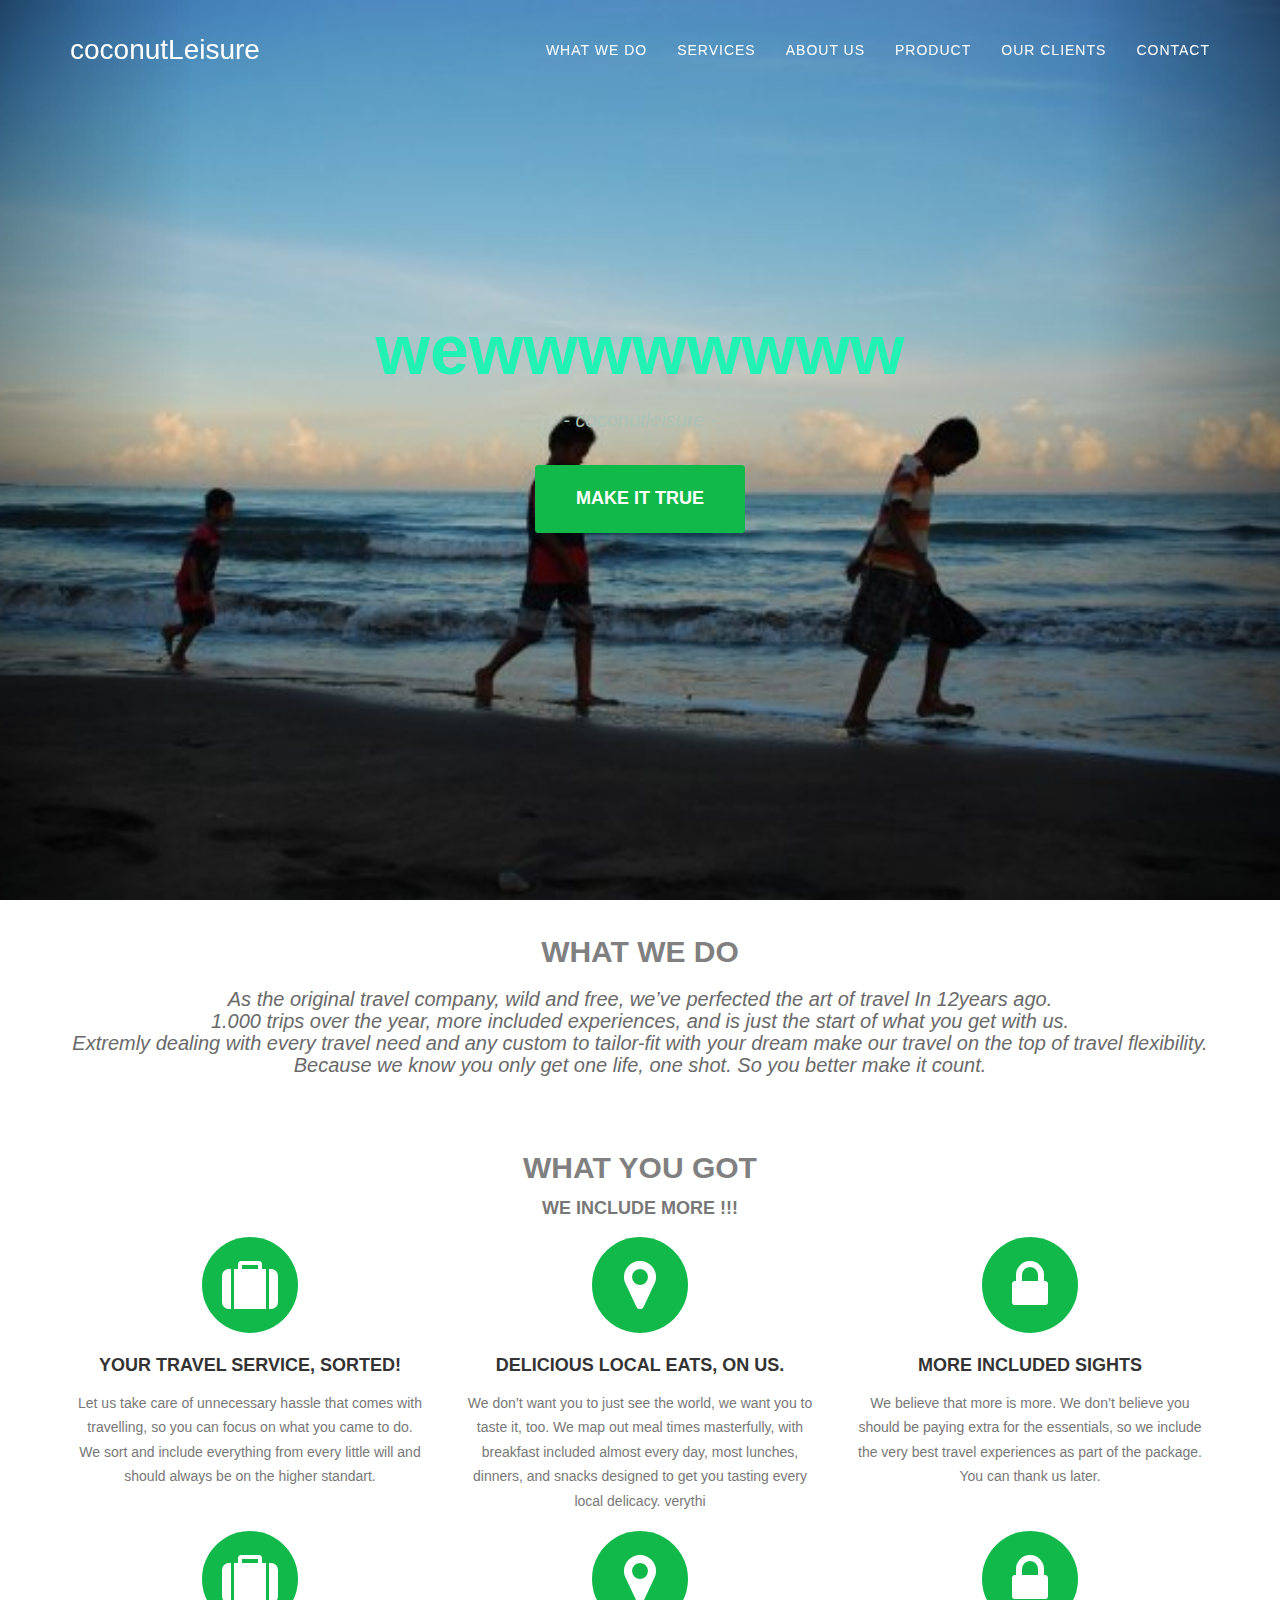
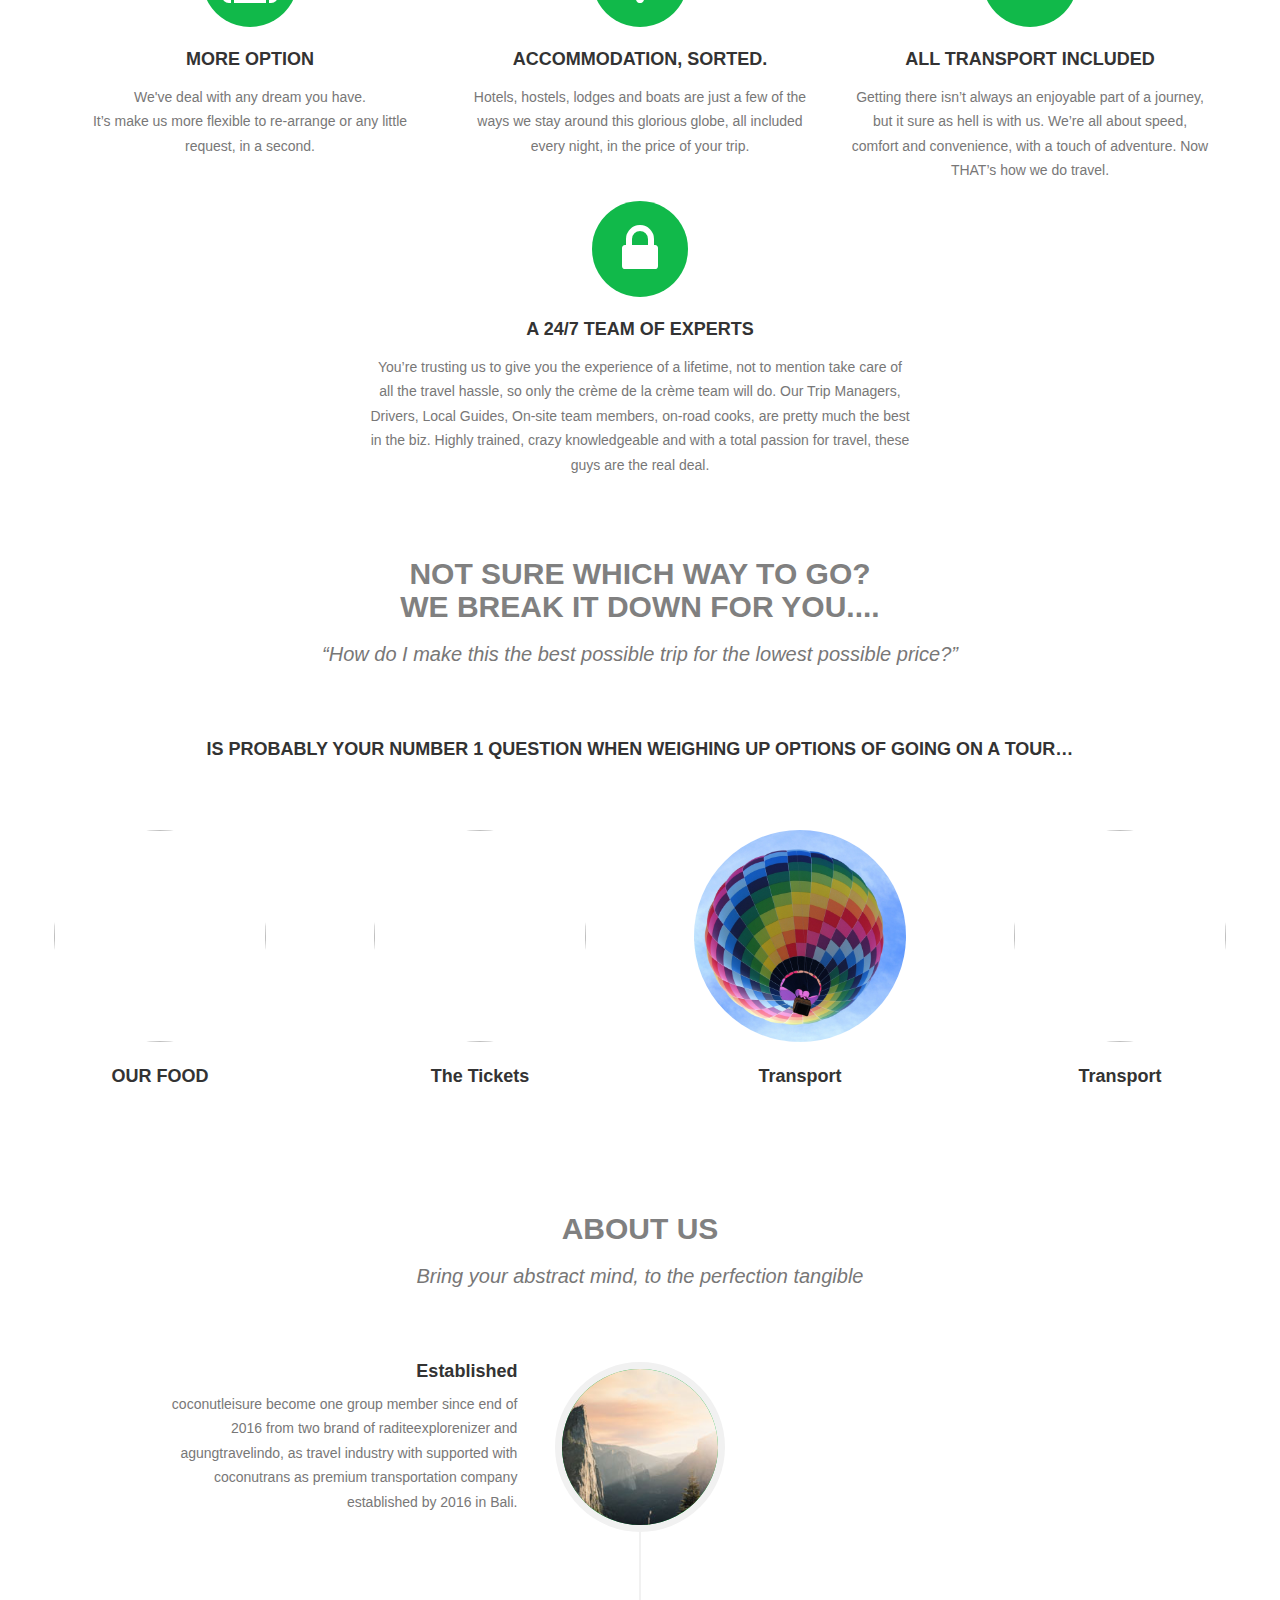
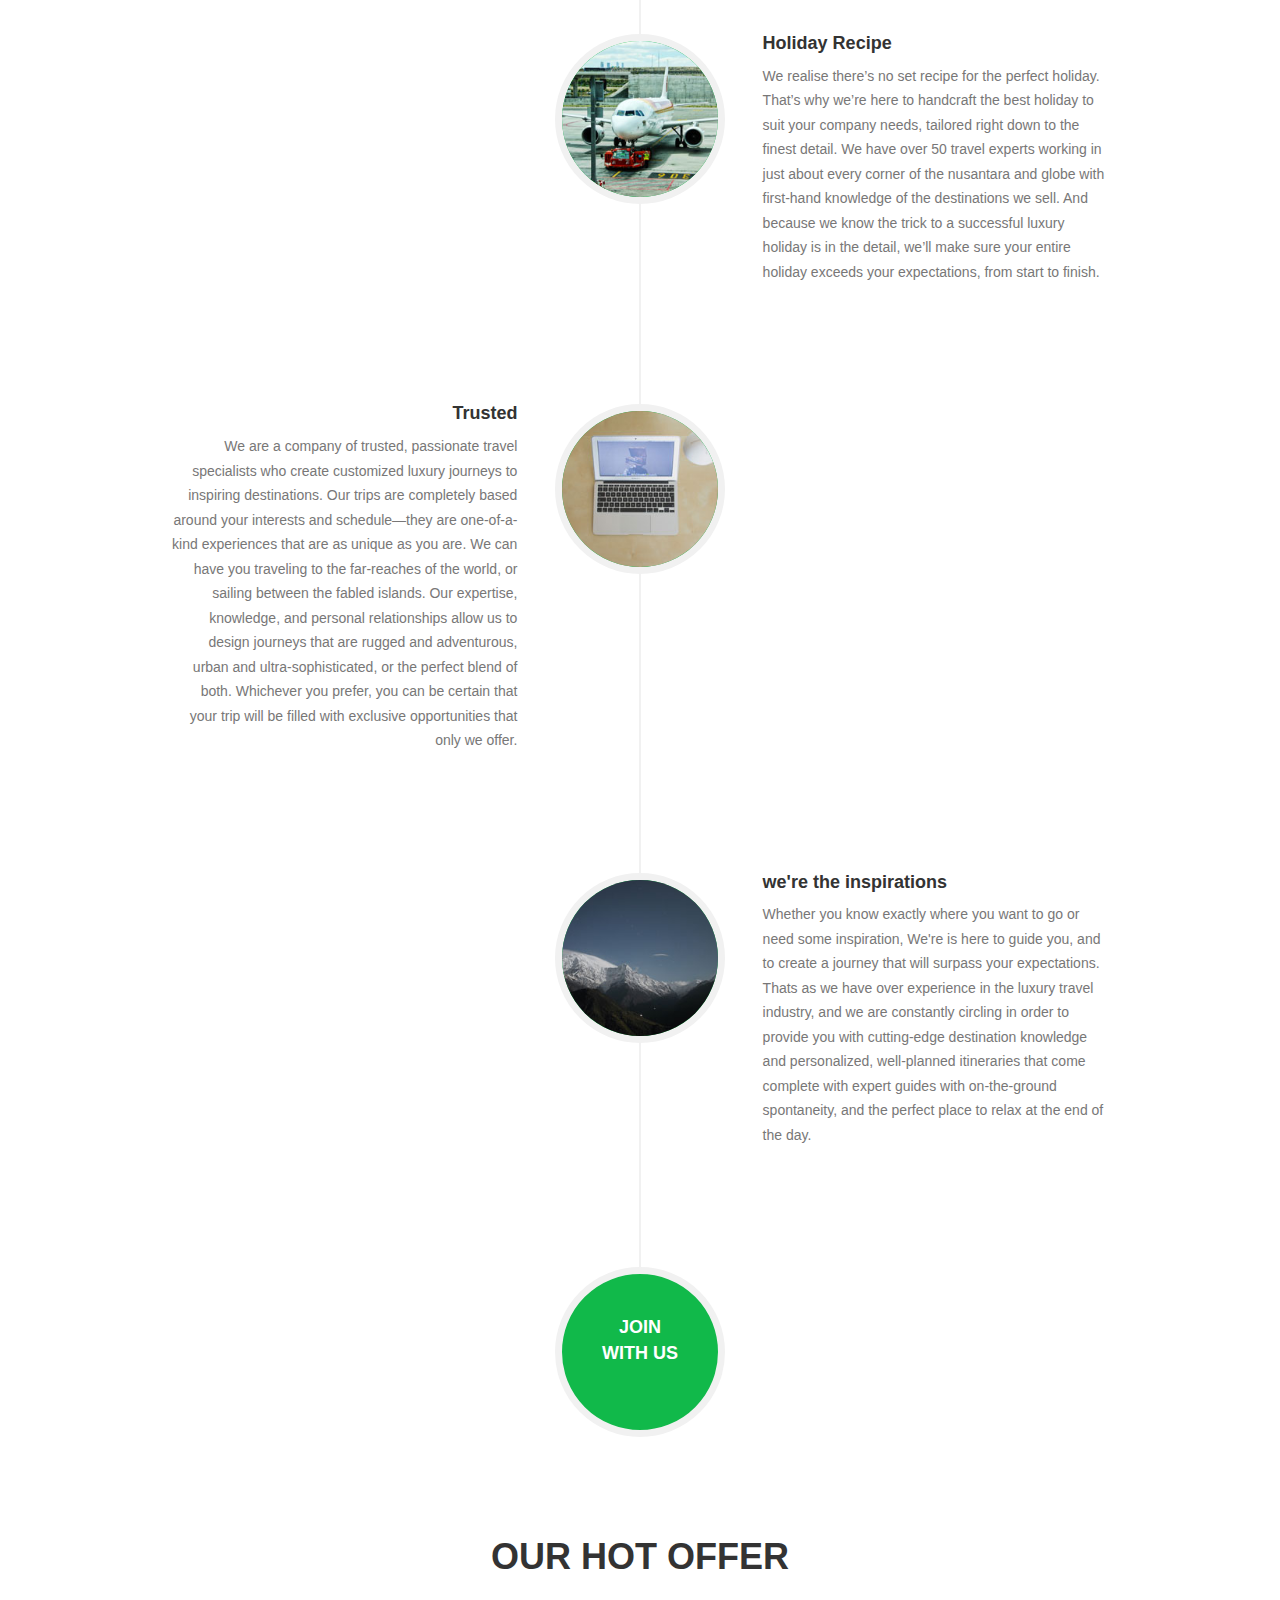
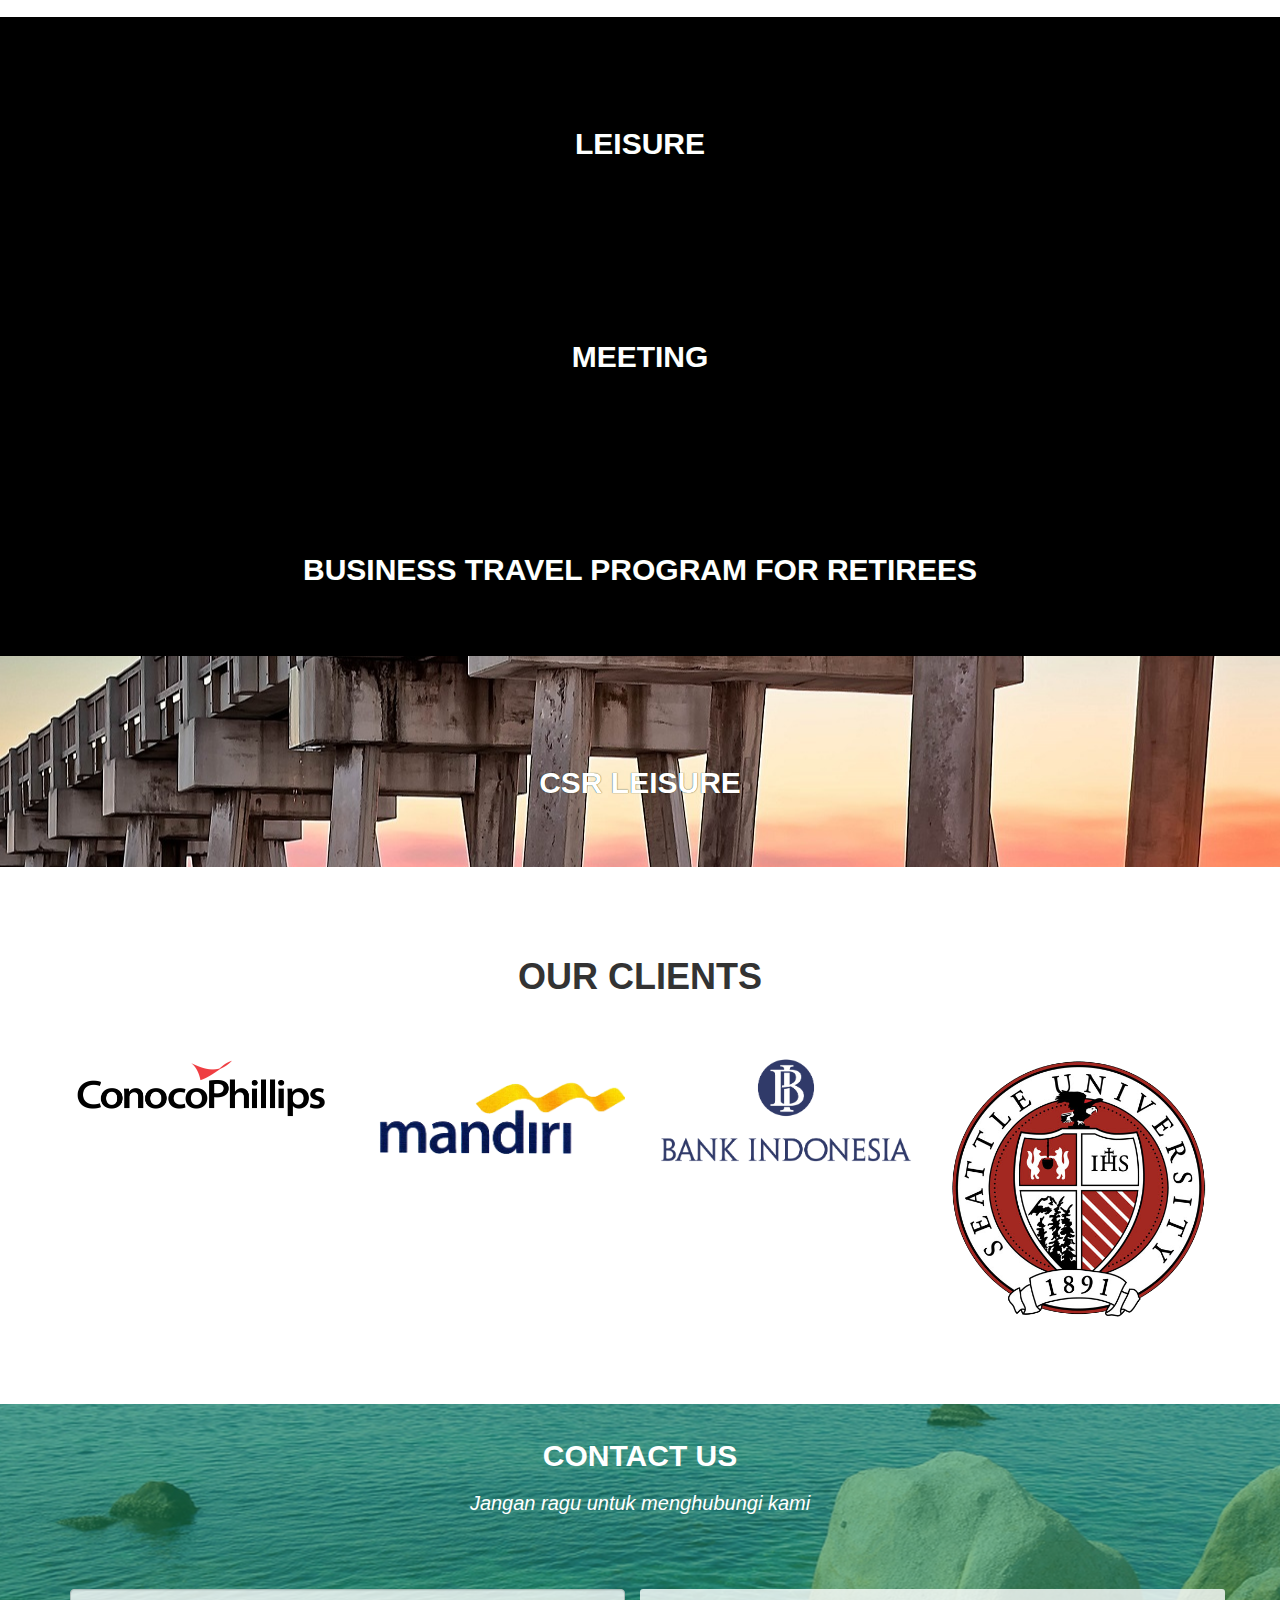
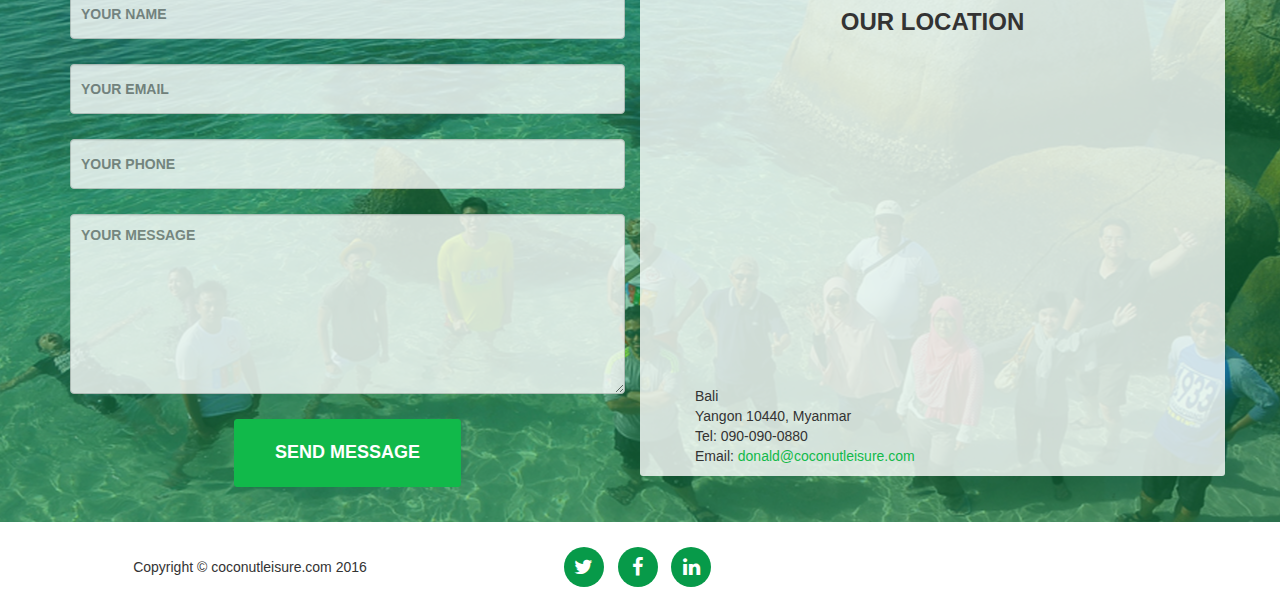
==== commit 23100900: "new updatelagi" ====
--- a/index.html
+++ b/index.html
@@ -1,341 +1,409 @@
 <!DOCTYPE html>
 <html lang="en">
 
-<head>
-
-    <meta charset="utf-8">
-    <meta http-equiv="X-UA-Compatible" content="IE=edge">
-    <meta name="viewport" content="width=device-width, initial-scale=1">
-    <meta name="description" content="">
-    <meta name="author" content="">
-
-    <title> Welcome to | coconutleisure</title>
-
-    <!-- Bootstrap Core CSS -->
-    <link href="vendor/bootstrap/css/bootstrap.css" rel="stylesheet">
-
-    <!-- Custom Fonts -->
-    <link href="vendor/font-awesome/css/font-awesome.min.css" rel="stylesheet" type="text/css">
-
-    <!-- Theme CSS -->
-    <link href="css/agency.css" rel="stylesheet">
-
-    <!-- HTML5 Shim and Respond.js IE8 support of HTML5 elements and media queries -->
-    <!-- WARNING: Respond.js doesn't work if you view the page via file:// -->
-    <!--[if lt IE 9]>
-        <script src="https://oss.maxcdn.com/libs/html5shiv/3.7.0/html5shiv.js"></script>
-        <script src="https://oss.maxcdn.com/libs/respond.js/1.4.2/respond.min.js"></script>
-    <![endif]-->
-
-</head>
-
-<body id="page-top" class="index">
-
-    <!-- Navigation -->
-    <nav id="mainNav" class="navbar navbar-default navbar-custom navbar-fixed-top">
-        <div class="container">
-            <!-- Brand and toggle get grouped for better mobile display -->
-            <div class="navbar-header page-scroll">
-                <button type="button" class="navbar-toggle" data-toggle="collapse" data-target="#bs-example-navbar-collapse-1">
-                    <span class="sr-only">Toggle navigation</span> Menu <i class="fa fa-bars"></i>
-                </button>
-                  <a class="navbar-brand page-scroll" href="#page-top">
-                    coconutLeisure
-                  </a>
-            </div>
-
-            <!-- Collect the nav links, forms, and other content for toggling -->
-            <div class="collapse navbar-collapse" id="bs-example-navbar-collapse-1">
-                <ul class="nav navbar-nav navbar-right">
-                    <li class="hidden">
-                        <a href="#page-top"></a>
-                    </li>
-                    <li>
-                        <a class="page-scroll" href="#services">What we Do</a>
-                    </li>
-                    <li>
-                        <a class="page-scroll" href="#portfolio">Services</a>
-                    </li>
-                    <li>
-                        <a class="page-scroll" href="#about">About Us</a>
-                    </li>
-                    <li>
-                        <a class="page-scroll" href="#team">Our Team</a>
-                    </li>
-                    <li>
-                        <a class="page-scroll" href="#product">Product</a>
-                    </li>
-                    <li>
-                        <a class="page-scroll" href="#clients">Our Clients</a>
-                    </li>
-                    <li>
-                        <a class="page-scroll" href="#contact">Contact</a>
-                    </li>
-                </ul>
-            </div>
-            <!-- /.navbar-collapse -->
-        </div>
-        <!-- /.container-fluid -->
-    </nav>
-
-    <!-- Header -->
-    <header>
-        <div class="container">
-            <div class="intro-text">
-                <div class="intro-heading2">Bring your abstract mind, <br />to the perfection tangible ...</div>
-                <div class="intro-lead-in"> - coconutleisure - </div>
-                <a href="#services" class="page-scroll btn btn-xl">make it true</a></a>
-            </div>
-        </div>
-    </header>
-
-    <!-- What we do Section -->
-    <section id="services">
-        <div class="container-fluid">
-            <div class="row">
-                <div class="col-lg-12 text-center">
-                    <h2 class="section-heading">What we do</h2></h2>
-                    <h3 class="section-subheading text-muted3">As the original travel company, wild and free, we’ve perfected the art of travel In 12years ago.<br />
-                      1.000 trips over the year, more included experiences, and is just the start of what you get with us.<br />
-                      Extremly dealing with every travel need and any custom to tailor-fit with your dream make our travel on the top of travel flexibility.<br>
-                      Because we know you only get one life, one shot. So you better make it count.
-                    </h3>
-                    <h2 class="section-heading">What you get</h2>
-                    <h4 class="section-subheading text-muted">We Include more !!!</h4>
-                </div>
-            </div>
-            <div class="row text-center">
-                <div class="row">
-                <div class="col-md-4 garis-kotak">
-                    <span class="fa-stack fa-4x">
-                        <i class="fa fa-circle fa-stack-2x text-primary"></i>
-                        <i class="fa fa-suitcase fa-stack-1x fa-inverse"></i>
-                    </span>
-                    <h4 class="service-heading">YOUR TRAVEL SERVICE, SORTED!</h4>
-                    <p class="text-muted">Let us take care of unnecessary hassle that comes with travelling, so you can focus on what you came to do.<br>
-                      We sort and include everything from every little will and should always be on the higher standart.</p>
-                </div>
-                <div class="col-md-4">
-                    <span class="fa-stack fa-4x">
-                        <i class="fa fa-circle fa-stack-2x text-primary"></i>
-                        <i class="fa fa-map-marker fa-stack-1x fa-inverse"></i>
-                    </span>
-                    <h4 class="service-heading">DELICIOUS LOCAL EATS, ON US.</h4>
-                    <p class="text-muted">We don’t want you to just see the world, we want you to taste it, too.
-                      We map out meal times masterfully, with breakfast included almost every day, most lunches, dinners, and snacks designed to get you tasting every local delicacy.
-                      verythi</p>
-                </div>
-                <div class="col-md-4">
-                    <span class="fa-stack fa-4x">
-                        <i class="fa fa-circle fa-stack-2x text-primary"></i>
-                        <i class="fa fa-lock fa-stack-1x fa-inverse"></i>
-                    </span>
-                    <h4 class="service-heading">MORE INCLUDED SIGHTS</h4>
-                    <p class="text-muted">We believe that more is more.
-                      We don’t believe you should be paying extra for the essentials, so we include the very best travel experiences as part of the package.
-                      You can thank us later.</p>
-                </div>
-              </div>
-              <div class="row">
-                <div class="col-md-4">
-                    <span class="fa-stack fa-4x">
-                        <i class="fa fa-circle fa-stack-2x text-primary"></i>
-                        <i class="fa fa-suitcase fa-stack-1x fa-inverse"></i>
-                    </span>
-                    <h4 class="service-heading">MORE OPTION</h4>
-                    <p class="text-muted">We've deal with any dream you have. <br>
-                      It’s make us more flexible to re-arrange or any little request, in a second.</p>
-                </div>
-                <div class="col-md-4">
-                    <span class="fa-stack fa-4x">
-                        <i class="fa fa-circle fa-stack-2x text-primary"></i>
-                        <i class="fa fa-map-marker fa-stack-1x fa-inverse"></i>
-                    </span>
-                    <h4 class="service-heading">ACCOMMODATION, SORTED.</h4>
-                    <p class="text-muted">Hotels, hostels, lodges and boats are just a few of the ways we stay around this glorious globe, all included every night, in the price of your trip. </p>
-                </div>
-                <div class="col-md-4">
-                    <span class="fa-stack fa-4x">
-                        <i class="fa fa-circle fa-stack-2x text-primary"></i>
-                        <i class="fa  fa-lock fa-stack-1x fa-inverse"></i>
-                    </span>
-                    <h4 class="service-heading">ALL TRANSPORT INCLUDED</h4>
-                    <p class="text-muted">Getting there isn’t always an enjoyable part of a journey, but it sure as hell is with us. We’re all about speed, comfort and convenience, with a touch of adventure.
-Now THAT’s how we do travel.</p>
-                </div>
-              </div>
-              <div class="col-md-6 col-md-offset-3">
-                  <span class="fa-stack fa-4x">
-                      <i class="fa fa-circle fa-stack-2x text-primary"></i>
-                      <i class="fa  fa-lock fa-stack-1x fa-inverse"></i>
-                  </span>
-                  <h4 class="service-heading">A 24/7 TEAM OF EXPERTS</h4>
-                  <p class="text-muted">You’re trusting us to give you the experience of a lifetime, not to mention take care of all the travel hassle, so only the crème de la crème team will do.
-Our Trip Managers, Drivers, Local Guides, On-site team members, on-road cooks, are pretty much the best in the biz.
-Highly trained, crazy knowledgeable and with a total passion for travel, these guys are the real deal.</p>
-              </div>
-            </div>
-        </div>
-    </section>
-
-    <!-- Portfolio Grid Section -->
-    <section id="portfolio" class="bg-light-gray">
-        <div class="container-fluid">
-            <div class="row">
-                <div class="col-lg-12 text-center">
-                    <h2 class="section-heading">NOT SURE WHICH WAY TO GO? <br /> WE BREAK IT DOWN FOR YOU.... </h2>
-                    <h3 class="section-subheading text-muted">
-                      “How do I make this the best possible trip for the lowest possible price?” <br>
-                        Is probably your number 1 question when weighing up options of going on a tour…
-                   </h3>
-                </div>
-            </div>
-            <div class="row">
-                <div class="col-md-3 col-sm-6 portfolio-item">
-                    <a href="#portfolioModal1" class="portfolio-link" data-toggle="modal">
-                        <div class="portfolio-hover">
-                            <div class="portfolio-hover-content">
-                                <i class="fa fa-cutlery fa-4x"></i>
-                            </div>
-                        </div>
-                        <img src="img/portfolio/satu.jpg" class="img-responsive" alt="">
+    <head>
+
+        <meta charset="utf-8">
+        <meta http-equiv="X-UA-Compatible" content="IE=edge">
+        <meta name="viewport" content="width=device-width, initial-scale=1">
+        <meta name="description" content="">
+        <meta name="author" content="">
+
+        <title>
+            Welcome to | coconutleisure</title>
+
+        <!-- Bootstrap Core CSS -->
+        <link href="vendor/bootstrap/css/bootstrap.css" rel="stylesheet">
+
+        <!-- Custom Fonts -->
+        <link href="vendor/font-awesome/css/font-awesome.min.css" rel="stylesheet" type="text/css">
+
+        <!-- Theme CSS -->
+        <link href="../style/agency.css" rel="stylesheet">
+
+        <!-- HTML5 Shim and Respond.js IE8 support of HTML5 elements and media queries -->
+        <!-- WARNING: Respond.js doesn't work if you view the page via file:// -->
+        <!--[if lt IE 9]> <script src="https://oss.maxcdn.com/libs/html5shiv/3.7.0/html5shiv.js"></script> <script src="https://oss.maxcdn.com/libs/respond.js/1.4.2/respond.min.js"></script> <![endif]-->
+
+    </head>
+
+    <body id="page-top" class="index">
+
+        <!-- Navigation -->
+        <nav id="mainNav" class="navbar navbar-default navbar-custom navbar-fixed-top">
+            <div class="container">
+                <!-- Brand and toggle get grouped for better mobile display -->
+                <div class="navbar-header page-scroll">
+                    <button type="button" class="navbar-toggle" data-toggle="collapse" data-target="#bs-example-navbar-collapse-1">
+                        <span class="sr-only">Toggle navigation</span>
+                        Menu
+                        <i class="fa fa-bars"></i>
+                    </button>
+                    <a class="navbar-brand page-scroll" href="#page-top">
+                        coconutLeisure
                     </a>
-                    <div class="portfolio-caption">
-                        <h4>OUR FOOD</h4>
-
-                    </div>
-                </div>
-                <div class="col-md-3 col-sm-6 portfolio-item">
-                    <a href="#portfolioModal2" class="portfolio-link" data-toggle="modal">
-                        <div class="portfolio-hover">
-                            <div class="portfolio-hover-content">
-                                <i class="fa fa-ticket fa-4x"></i>
-                            </div>
-                        </div>
-                        <img src="img/portfolio/dua.jpg" class="img-responsive" alt="">
-                    </a>
-                    <div class="portfolio-caption">
-                        <h4>The Tickets</h4>
-                    </div>
-                </div>
-                <div class="col-md-3 col-sm-6 portfolio-item">
-                    <a href="#portfolioModal3" class="portfolio-link" data-toggle="modal">
-                        <div class="portfolio-hover">
-                            <div class="portfolio-hover-content">
-                                <i class="fa fa-plane fa-4x"></i>
-                            </div>
-                        </div>
-                        <img src="img/portfolio/tiga.jpeg" class="img-responsive" alt="">
-                    </a>
-                    <div class="portfolio-caption">
-                        <h4>Transport</h4>
-                    </div>
-                </div>
-                <div class="col-md-3 col-sm-6 portfolio-item">
-                    <a href="#portfolioModal4" class="portfolio-link" data-toggle="modal">
-                        <div class="portfolio-hover">
-                            <div class="portfolio-hover-content">
-                                <i class="fa fa-bath fa-4x"></i>
-                            </div>
-                        </div>
-                        <img src="img/portfolio/empat.jpeg" class="img-responsive" alt="">
-                    </a>
-                    <div class="portfolio-caption">
-                        <h4>Accomodation</h4>
-                    </div>
-                </div>
-            </div>
-        </div>
-    </section>
-
-    <!-- About Section -->
-    <section id="about">
-        <div class="container">
-            <div class="row">
-                <div class="col-lg-12 text-center">
-                    <h2 class="section-heading">About</h2>
-                    <h3 class="section-subheading text-muted">Lorem ipsum dolor sit amet consectetur.</h3>
-                </div>
-            </div>
-            <div class="row">
-                <div class="col-lg-12">
-                    <ul class="timeline">
-                        <li>
-                            <div class="timeline-image">
-                                <img class="img-circle img-responsive" src="img/about/1.jpg" alt="">
-                            </div>
-                            <div class="timeline-panel">
-                                <div class="timeline-heading">
-                                    <h4>2005</h4>
-                                    <h4 class="subheading">Established</h4>
-                                </div>
-                                <div class="timeline-body">
-                                    <p class="text-muted">coconutleisure become one group member since end of 2016 from two brand of raditeexplorenizer and agungtravelindo, as travel industry with supported with coconutrans as premium transportation company established by 2016 in Bali.</p>
-                                </div>
-                            </div>
-                        </li>
-                        <!-- <li class="timeline-inverted">
-                            <div class="timeline-image">
-                                <img class="img-circle img-responsive" src="img/about/2.jpg" alt="">
-                            </div>
-                            <div class="timeline-panel">
-                                <div class="timeline-heading">
-                                    <h4>March 2011</h4>
-                                    <h4 class="subheading">ini ngapain aja</h4>
-                                </div>
-                                <div class="timeline-body">
-                                    <p class="text-muted">Lorem ipsum dolor sit amet, consectetur adipisicing elit. Sunt ut voluptatum eius sapiente, totam reiciendis temporibus qui quibusdam, recusandae sit vero unde, sed, incidunt et ea quo dolore laudantium consectetur!</p>
-                                </div>
-                            </div>
+                </div>
+
+                <!-- Collect the nav links, forms, and other content for toggling -->
+                <div class="collapse navbar-collapse" id="bs-example-navbar-collapse-1">
+                    <ul class="nav navbar-nav navbar-right">
+                        <li class="hidden">
+                            <a href="#page-top"></a>
                         </li>
                         <li>
-                            <div class="timeline-image">
-                                <img class="img-circle img-responsive" src="img/about/3.jpg" alt="">
-                            </div>
-                            <div class="timeline-panel">
-                                <div class="timeline-heading">
-                                    <h4>December 2012</h4>
-                                    <h4 class="subheading">EEEEEE</h4>
-                                </div>
-                                <div class="timeline-body">
-                                    <p class="text-muted">Lorem ipsum dolor sit amet, consectetur adipisicing elit. Sunt ut voluptatum eius sapiente, totam reiciendis temporibus qui quibusdam, recusandae sit vero unde, sed, incidunt et ea quo dolore laudantium consectetur!</p>
-                                </div>
-                            </div>
+                            <a class="page-scroll" href="#services">What we Do</a>
                         </li>
-                        <li class="timeline-inverted">
-                            <div class="timeline-image">
-                                <img class="img-circle img-responsive" src="img/about/4.jpg" alt="">
-                            </div>
-                            <div class="timeline-panel">
-                                <div class="timeline-heading">
-                                    <h4>July 2014</h4>
-                                    <h4 class="subheading">FFFFFFFF</h4>
-                                </div>
-                                <div class="timeline-body">
-                                    <p class="text-muted">Lorem ipsum dolor sit amet, consectetur adipisicing elit. Sunt ut voluptatum eius sapiente, totam reiciendis temporibus qui quibusdam, recusandae sit vero unde, sed, incidunt et ea quo dolore laudantium consectetur!</p>
-                                </div>
-                            </div>
-                        </li> -->
-                        <li class="timeline-inverted">
-                            <div class="timeline-image">
-                                <h4>Nyok ah
-                                    <br>Gabung
-                                    <br>Sama kita</h4>
-                            </div>
+                        <li>
+                            <a class="page-scroll" href="#portfolio">Services</a>
+                        </li>
+                        <li>
+                            <a class="page-scroll" href="#about">About Us</a>
+                        </li>
+                        <!-- <li>
+                        <a class="page-scroll" href="#team">Our Team</a>
+                    </li> -->
+                        <li>
+                            <a class="page-scroll" href="#product">Product</a>
+                        </li>
+                        <li>
+                            <a class="page-scroll" href="#clients">Our Clients</a>
+                        </li>
+                        <li>
+                            <a class="page-scroll" href="#contact">Contact</a>
                         </li>
                     </ul>
                 </div>
-            </div>
-        </div>
-    </section>
-
-    <!-- Team Section -->
-    <section id="team" class="bg-light-gray">
+                <!-- /.navbar-collapse -->
+            </div>
+            <!-- /.container-fluid -->
+        </nav>
+
+        <!-- Header -->
+        <div id="carousel" class="carousel slide carousel-fade" data-ride="carousel">
+            <!-- Carousel items -->
+            <div class="carousel-inner">
+                <div class="active item">
+                    <header>
+                        <div class="container">
+                            <div class="intro-text">
+                                <div class="intro-heading2">wewwwwwwww</div>
+                                <div class="intro-lead-in">
+                                    - coconutleisure -
+                                </div>
+                                <a href="#services" class="page-scroll btn btn-xl">make it true</a>
+                            </a>
+                        </div>
+                    </div>
+                </header>
+            </div>
+            <div class="item">
+                <header>
+                    <div class="container">
+                        <div class="intro-text">
+                            <div class="intro-heading2">Bring your abstract mind,
+                                <br/>to the perfection tangible ...</div>
+                            <div class="intro-lead-in">
+                                - coconutleisure -
+                            </div>
+                            <a href="#services" class="page-scroll btn btn-xl">make it true</a>
+                        </a>
+                    </div>
+                </div>
+            </header>
+        </div>
+        <div class="item">
+            <header>
+                <div class="container">
+                    <div class="intro-text">
+                        <div class="intro-heading2">Om tolelolet om</div>
+                        <div class="intro-lead-in">
+                            - coconutleisure -
+                        </div>
+                        <a href="#services" class="page-scroll btn btn-xl">make it true</a>
+                    </a>
+                </div>
+            </div>
+        </header>
+    </div>
+</div>
+<!-- Carousel nav -->
+<a class="carousel-control left" href="#carousel" data-slide="prev"></a>
+<a class="carousel-control right" href="#carousel" data-slide="next"></a>
+</div>
+
+<!-- What we do Section -->
+<section id="services">
+<div class="container-fluid">
+    <div class="row">
+        <div class="col-lg-12 text-center">
+            <h2 class="section-heading">What we do</h2>
+        </h2>
+        <h3 class="section-subheading text-muted3">As the original travel company, wild and free, we’ve perfected the art of travel In 12years ago.<br/>
+            1.000 trips over the year, more included experiences, and is just the start of what you get with us.<br/>
+            Extremly dealing with every travel need and any custom to tailor-fit with your dream make our travel on the top of travel flexibility.<br>
+            Because we know you only get one life, one shot. So you better make it count.
+        </h3>
+    </div>
+</div>
+<div class="row text-center">
+    <div class="container">
+        <div class="row">
+            <h2 class="section-heading">What you got</h2>
+            <h4 class="section-subheading text-muted">We Include more !!!</h4>
+            <div class="col-md-4 garis-kotak">
+                <span class="fa-stack fa-4x">
+                    <i class="fa fa-circle fa-stack-2x text-primary"></i>
+                    <i class="fa fa-suitcase fa-stack-1x fa-inverse"></i>
+                </span>
+                <h4 class="service-heading">YOUR TRAVEL SERVICE, SORTED!</h4>
+                <p class="text-muted">Let us take care of unnecessary hassle that comes with travelling, so you can focus on what you came to do.<br>
+                    We sort and include everything from every little will and should always be on the higher standart.</p>
+            </div>
+            <div class="col-md-4">
+                <span class="fa-stack fa-4x">
+                    <i class="fa fa-circle fa-stack-2x text-primary"></i>
+                    <i class="fa fa-map-marker fa-stack-1x fa-inverse"></i>
+                </span>
+                <h4 class="service-heading">DELICIOUS LOCAL EATS, ON US.</h4>
+                <p class="text-muted">We don’t want you to just see the world, we want you to taste it, too. We map out meal times masterfully, with breakfast included almost every day, most lunches, dinners, and snacks designed to get you tasting every local delicacy. verythi</p>
+            </div>
+            <div class="col-md-4">
+                <span class="fa-stack fa-4x">
+                    <i class="fa fa-circle fa-stack-2x text-primary"></i>
+                    <i class="fa fa-lock fa-stack-1x fa-inverse"></i>
+                </span>
+                <h4 class="service-heading">MORE INCLUDED SIGHTS</h4>
+                <p class="text-muted">We believe that more is more. We don’t believe you should be paying extra for the essentials, so we include the very best travel experiences as part of the package. You can thank us later.</p>
+            </div>
+        </div>
+
+        <div class="row">
+            <div class="col-md-4">
+                <span class="fa-stack fa-4x">
+                    <i class="fa fa-circle fa-stack-2x text-primary"></i>
+                    <i class="fa fa-suitcase fa-stack-1x fa-inverse"></i>
+                </span>
+                <h4 class="service-heading">MORE OPTION</h4>
+                <p class="text-muted">We've deal with any dream you have.
+                    <br>
+                    It’s make us more flexible to re-arrange or any little request, in a second.</p>
+            </div>
+            <div class="col-md-4">
+                <span class="fa-stack fa-4x">
+                    <i class="fa fa-circle fa-stack-2x text-primary"></i>
+                    <i class="fa fa-map-marker fa-stack-1x fa-inverse"></i>
+                </span>
+                <h4 class="service-heading">ACCOMMODATION, SORTED.</h4>
+                <p class="text-muted">Hotels, hostels, lodges and boats are just a few of the ways we stay around this glorious globe, all included every night, in the price of your trip.
+                </p>
+            </div>
+            <div class="col-md-4">
+                <span class="fa-stack fa-4x">
+                    <i class="fa fa-circle fa-stack-2x text-primary"></i>
+                    <i class="fa  fa-lock fa-stack-1x fa-inverse"></i>
+                </span>
+                <h4 class="service-heading">ALL TRANSPORT INCLUDED</h4>
+                <p class="text-muted">Getting there isn’t always an enjoyable part of a journey, but it sure as hell is with us. We’re all about speed, comfort and convenience, with a touch of adventure. Now THAT’s how we do travel.</p>
+            </div>
+        </div>
+        <div class="col-md-6 col-md-offset-3">
+            <span class="fa-stack fa-4x">
+                <i class="fa fa-circle fa-stack-2x text-primary"></i>
+                <i class="fa  fa-lock fa-stack-1x fa-inverse"></i>
+            </span>
+            <h4 class="service-heading">A 24/7 TEAM OF EXPERTS</h4>
+            <p class="text-muted">You’re trusting us to give you the experience of a lifetime, not to mention take care of all the travel hassle, so only the crème de la crème team will do. Our Trip Managers, Drivers, Local Guides, On-site team members, on-road
+                cooks, are pretty much the best in the biz. Highly trained, crazy knowledgeable and with a total passion for travel, these guys are the real deal.</p>
+        </div>
+    </div>
+</div>
+</div>
+</section>
+
+<!-- Portfolio Grid Section -->
+<section id="portfolio" class="bg-light-gray">
+<div class="container-fluid">
+<div class="row">
+    <div class="col-lg-12 text-center">
+        <h2 class="section-heading">NOT SURE WHICH WAY TO GO?
+            <br/>
+            WE BREAK IT DOWN FOR YOU....
+        </h2>
+        <h3 class="section-subheading text-muted">
+            “How do I make this the best possible trip for the lowest possible price?”
+        </h3>
+        <h4 style="margin-bottom:70px;">Is probably your number 1 question when weighing up options of going on a tour…</h4>
+    </div>
+
+</div>
+<div class="row">
+    <div class="col-md-3 col-sm-6 portfolio-item ">
+        <a href="#portfolioModal1" class="portfolio-link" data-toggle="modal">
+            <div class="portfolio-hover img-potong">
+                <div class="portfolio-hover-content">
+                    <i class="fa fa-cutlery fa-4x"></i>
+                </div>
+            </div>
+            <img src="img/portfolio/food-healthy-vegetables-potatoes.jpg" class="img-responsive img-circle img-potong" alt="">
+        </a>
+        <div class="portfolio-caption">
+            <h4>OUR FOOD</h4>
+
+        </div>
+    </div>
+    <div class="col-md-3 col-sm-6 portfolio-item">
+        <a href="#portfolioModal2" class="portfolio-link" data-toggle="modal">
+            <div class="portfolio-hover img-potong">
+                <div class="portfolio-hover-content">
+                    <i class="fa fa-ticket fa-4x"></i>
+                </div>
+            </div>
+            <img src="img/portfolio/dua.jpg" class="img-responsive img-circle img-potong" alt="">
+        </a>
+        <div class="portfolio-caption">
+            <h4>The Tickets</h4>
+        </div>
+    </div>
+    <div class="col-md-3 col-sm-6 portfolio-item">
+        <a href="#portfolioModal3" class="portfolio-link" data-toggle="modal">
+            <div class="portfolio-hover img-potong">
+                <div class="portfolio-hover-content">
+                    <i class="fa fa-plane fa-4x"></i>
+                </div>
+            </div>
+            <img src="img/portfolio/tiga.jpeg" class="img-responsive img-circle img-potong" alt="">
+        </a>
+        <div class="portfolio-caption">
+            <h4>Transport</h4>
+        </div>
+    </div>
+    <div class="col-md-3 col-sm-6 portfolio-item">
+        <a href="#portfolioModal3" class="portfolio-link" data-toggle="modal">
+            <div class="portfolio-hover img-potong">
+                <div class="portfolio-hover-content">
+                    <i class="fa fa-bath fa-4x"></i>
+                </div>
+            </div>
+            <img src="img/portfolio/empat.jpeg" class="img-responsive img-circle img-potong" alt="">
+        </a>
+        <div class="portfolio-caption">
+            <h4>Transport</h4>
+        </div>
+    </div>
+    <!-- <div class="col-md-3 col-sm-6 portfolio-item">
+        <a href="#portfolioModal4" class="portfolio-link" data-toggle="modal">
+            <div class="portfolio-youhover">
+                <div class="portfolio-hover-content">
+                    <i class="fa fa-bath fa-4x"></i>
+                </div>
+            </div>
+            <img src="img/portfolio/empat.jpeg" class="img-responsive" alt="">
+        </a>
+        <div class="portfolio-caption">
+            <h4>Accomodation</h4>
+        </div>
+    </div> -->
+</div>
+</div>
+</section>
+
+<!-- About Section -->
+<section id="about">
+<div class="container">
+<div class="row">
+    <div class="col-lg-12 text-center">
+        <h2 class="section-heading">About Us</h2>
+        <h3 class="section-subheading text-muted">Bring your abstract mind, to the perfection tangible</h3>
+    </div>
+</div>
+<div class="row">
+    <div class="col-lg-12">
+        <ul class="timeline">
+            <li>
+                <div class="timeline-image">
+                    <img class="img-circle img-responsive" src="img/about/1.jpg" alt="">
+                </div>
+                <div class="timeline-panel">
+                    <div class="timeline-heading">
+                        <!-- <h4>2005</h4> -->
+                        <h4 class="subheading">Established</h4>
+                    </div>
+                    <div class="timeline-body">
+                        <p class="text-muted">coconutleisure become one group member since end of 2016 from two brand of raditeexplorenizer and agungtravelindo, as travel industry with supported with coconutrans as premium transportation company established by 2016 in Bali.</p>
+                    </div>
+                </div>
+            </li>
+            <li class="timeline-inverted">
+                <div class="timeline-image">
+                    <img class="img-circle img-responsive" src="img/about/2.jpg" alt="">
+                </div>
+                <div class="timeline-panel">
+                    <div class="timeline-heading">
+                        <!-- <h4>March 2011</h4> -->
+                        <h4 class="subheading">Holiday Recipe</h4>
+                    </div>
+                    <div class="timeline-body">
+                        <p class="text-muted">We realise there’s no set recipe for the perfect holiday. That’s why we’re here to handcraft the best holiday to suit your company needs, tailored right down to the finest detail. We have over 50 travel experts working in just
+                            about every corner of the nusantara and globe with first-hand knowledge of the destinations we sell. And because we know the trick to a successful luxury holiday is in the detail, we’ll make sure your entire holiday exceeds your expectations, from
+                            start to finish.
+                        </p>
+                    </div>
+                </div>
+            </li>
+            <li>
+                <div class="timeline-image">
+                    <img class="img-circle img-responsive" src="img/about/3.jpg" alt="">
+                </div>
+                <div class="timeline-panel">
+                    <div class="timeline-heading">
+                        <!-- <h4>December 2012</h4> -->
+                        <h4 class="subheading">Trusted</h4>
+                    </div>
+                    <div class="timeline-body">
+                        <p class="text-muted">We are a company of trusted, passionate travel specialists who create customized luxury journeys to inspiring destinations. Our trips are completely based around your interests and schedule—they are one-of-a-kind experiences
+                            that are as unique as you are. We can have you traveling to the far-reaches of the world, or sailing between the fabled islands. Our expertise, knowledge, and personal relationships allow us to design journeys that are rugged and adventurous, urban
+                            and ultra-sophisticated, or the perfect blend of both. Whichever you prefer, you can be certain that your trip will be filled with exclusive opportunities that only we offer.
+                        </p>
+                    </div>
+                </div>
+            </li>
+            <li class="timeline-inverted">
+                <div class="timeline-image">
+                    <img class="img-circle img-responsive" src="img/about/4.jpg" alt="">
+                </div>
+                <div class="timeline-panel">
+                    <div class="timeline-heading">
+                        <!-- <h4>July 2014</h4> -->
+                        <h4 class="subheading">we're the inspirations</h4>
+                    </div>
+                    <div class="timeline-body">
+                        <p class="text-muted">Whether you know exactly where you want to go or need some inspiration, We're is here to guide you, and to create a journey that will surpass your expectations. Thats as we have over experience in the luxury travel industry, and
+                            we are constantly circling in order to provide you with cutting-edge destination knowledge and personalized, well-planned itineraries that come complete with expert guides with on-the-ground spontaneity, and the perfect place to relax at the end of
+                            the day.
+                        </p>
+                    </div>
+                </div>
+            </li>
+            <li class="timeline-inverted">
+                <div class="timeline-image">
+                    <h4>
+                        Join
+                        <br>with Us</h4>
+                </div>
+            </li>
+        </ul>
+    </div>
+</div>
+</div>
+</section>
+
+<!-- Team Section -->
+<!-- <section id="team" class="bg-light-gray">
         <div class="container">
             <div class="row">
                 <div class="col-lg-12 text-center">
                     <h2 class="section-heading">The Team</h2>
-                    <!-- <h3 class="section-subheading text-muted">Lorem ipsum dolor sit amet consectetur.</h3> -->
+                    <h3 class="section-subheading text-muted">Lorem ipsum dolor sit amet consectetur.</h3>
                 </div>
             </div>
             <div class="row">
@@ -391,373 +459,396 @@
                 </div>
             </div>
         </div>
-    </section>
-
-    <section id="product">
-      <div class="container-fluid">
-        <div class="col-md-12">
+    </section> -->
+
+<section id="product">
+    <h1 class="text-center">Our Hot Offer</h1>
+    <div id="va-accordion" class="va-container">
+      <!-- <div class="va-nav">
+        <span class="va-nav-prev">Previous</span>
+        <span class="va-nav-next">Next</span>
+      </div> -->
+      <div class="va-wrapper" style="background:#0a4218;">
+        <div class="va-slice va-slice-1">
+          <h3 class="va-title">Leisure</h3>
+          <div class="va-content">
+            <p style="background:rgba(3, 60, 29, .9); padding:50px; border-radius:10px;">As a young professional, travel is both exciting and time-consuming; a fantastic perk of the job but also a tedious one to plan. How does one make business travel both productive and fun, or how can leisure travel not feel like work? It all comes
+            down to figuring out what makes each style different with your arrangement – and how you can learn from each style to create your very own travel style.</p>
+            <!-- <ul>
+              <li><a href="#">About</a></li>
+              <li><a href="#">Portfolio</a></li>
+              <li><a href="#">Contact</a></li>
+            </ul> -->
+          </div>
+        </div>
+        <div class="va-slice va-slice-2">
+          <h3 class="va-title">Meeting</h3>
+          <div class="va-content">
+            <p style="background:rgba(3, 60, 29, .9); padding:50px; border-radius:10px;">Planning an online chat, conference call or video conference with participants around the globe can be difficult, especially when you need to find a time in the day when everyone is in their business hours! We allows you to choose the date for your
+            meeting and the locations of the people attending. Your meeting results allow you to see the relationship each location has in regards to daytime hours with proper adjustments for any locations observing daylight saving time, so you can quickly
+            target a time that works for everyone.</p>
+          </div>
+        </div>
+        <div class="va-slice va-slice-3">
+          <h3 class="va-title">Business Travel Program for Retirees</h3>
+          <div class="va-content">
+            <p style="background:rgba(3, 60, 29, .9); padding:50px; border-radius:10px;">We dream of travel in retirement and usually start doing some in pre-retirement, escalating as we go.. But it not just an holiday, we allows you to plan and visit to make money with our business travel for retirees. Travel is booming as we slip into
+            retirement. You probably know a few people who seem to travel all the time and you maybe are doing more traveling yourself. I know I am. Here are the types of travel most liked by retirement age folks.</p>
+          </div>
+        </div>
+        <div class="va-slice va-slice-4">
+          <h3 class="va-title">CSR Leisure</h3>
+          <div class="va-content">
+            <p style="background:rgba(3, 60, 29, .9); padding:50px; border-radius:10px;">Every time we travel, for whatever reason, we are all a part of a global movement; a movement that has the power to drive inclusive development, create jobs and build the sustainable societies we want for our future; a movement that builds mutual
+            understanding and can help us safeguard our shared natural and cultural heritage. Then, it made as our duty to look after the world we’re in. Not juast a Tourism has paved a way in promoting the importance of responsible travel. Responsible travel is
+            about respecting the destinations we visit, so that we can leave this Earth better than we found it with your corporate CSR.</p>
+          </div>
+        </div>
+      </div>
+    </div>
+</section>
+
+<!-- Clients Aside -->
+<section id="clients">
+<aside class="clients">
+<div class="container">
+    <div class="row">
+        <div class="col-md-12 text-center">
+            <h1 class="section-heading">Our Clients</h1>
+        </div>
+    </div>
+    <div class="row">
+        <div class="col-md-3 col-sm-6">
+            <a href="#">
+                <img src="img/logos/ConocoPhillips.png" class="img-responsive img-centered" alt="Big Company satu">
+            </a>
+        </div>
+        <div class="col-md-3 col-sm-6">
+            <a href="#">
+                <img src="img/logos/bankmandiri.png" class="img-responsive img-centered" alt="Big Company dua">
+            </a>
+        </div>
+        <div class="col-md-3 col-sm-6">
+            <a href="#">
+                <img src="img/logos/BI.png" class="img-responsive img-centered" alt="Big Company tiga">
+            </a>
+        </div>
+        <div class="col-md-3 col-sm-6">
+            <a href="#">
+                <img src="img/logos/SU.png" class="img-responsive img-centered" alt="Big Company tiga">
+            </a>
+        </div>
+    </div>
+</div>
+</aside>
+</section>
+
+<!-- Contact Section -->
+<section id="contact">
+  <div class="container">
+    <div class="row">
+      <div class="col-lg-12 text-center">
+        <h2 class="section-heading">Contact Us</h2>
+        <h3 class="section-subheading text-muted2">Jangan ragu untuk menghubungi kami</h3>
+      </div>
+    </div>
+    <div class="row">
+      <div class="col-lg-6">
+        <form name="sentMessage" id="contactForm" novalidate>
           <div class="row">
-            <h1 class="text-center">Our Hot Over</h1>
+            <div class="col-md-12">
+              <div class="form-group">
+                <input type="text" class="form-control" placeholder="Your Name" id="name" required data-validation-required-message="Please enter your name.">
+                <p class="help-block text-danger"></p>
+              </div>
+              <div class="form-group">
+                <input type="email" class="form-control" placeholder="Your Email" id="email" required data-validation-required-message="Please enter your email address.">
+                <p class="help-block text-danger"></p>
+              </div>
+              <div class="form-group">
+                <input type="tel" class="form-control" placeholder="Your Phone" id="phone" required data-validation-required-message="Please enter your phone number.">
+                <p class="help-block text-danger"></p>
+              </div>
+            </div>
+            <div class="col-md-12">
+              <div class="form-group">
+                <textarea class="form-control" placeholder="Your Message" id="message" required data-validation-required-message="Please enter a message."></textarea>
+                <p class="help-block text-danger"></p>
+              </div>
+            </div>
+            <div class="clearfix"></div>
+            <div class="col-lg-12 text-center">
+              <div id="success"></div>
+              <button type="submit" class="btn btn-xl">Send Message</button>
+            </div>
           </div>
-        </div>
+        </form>
+      </div>
+      <div class="col-md-6 bg-alamat">
+        <h3 class="widget-title text-center">Our Location</h3>
+        <div class="map-holder">
+          <iframe src="https://www.google.com/maps/embed?pb=!1m18!1m12!1m3!1d63395.548311240454!2d108.51901933681887!3d-6.74278196341495!2m3!1f0!2f0!3f0!3m2!1i1024!2i768!4f13.1!3m3!1m2!1s0x0%3A0x85d22bef4ee354f0!2sBandar+Udara+Cakrabhuana+Cirebon!5e0!3m2!1sen!2sid!4v1483523921315" frameborder="0" style="border:0"></iframe>
+        </div>
+        <div class="contact-infos">
+            <ul>
+                <li>Bali</li>
+                <li>Yangon 10440, Myanmar</li>
+                <li>Tel: 090-090-0880</li>
+                <li>Email: <a href="mailto:info@company.com">donald@coconutleisure.com</a></li>
+            </ul>
+        </div>
+      </div>
+    </div>
+  </div>
+</section>
+<footer>
+<div class="container">
+<div class="row">
+    <div class="col-md-4">
+        <span class="copyright">Copyright &copy; coconutleisure.com 2016</span>
+    </div>
+    <div class="col-md-4">
+        <ul class="list-inline social-buttons">
+            <li>
+                <a href="https://twitter.com/">
+                    <i class="fa fa-twitter"></i>
+                </a>
+            </li>
+            <li>
+                <a href="https://www.facebook.com/">
+                    <i class="fa fa-facebook"></i>
+                </a>
+            </li>
+            <li>
+                <a href="https://www.linkedin.com/›">
+                    <i class="fa fa-linkedin"></i>
+                </a>
+            </li>
+        </ul>
+    </div>
+
+</div>
+</div>
+</footer>
+
+<!-- Portfolio Modals -->
+<!-- Use the modals below to showcase details about your portfolio projects! -->
+
+<!-- Portfolio Modal 1 -->
+<div class="portfolio-modal modal fade" id="portfolioModal1" tabindex="-1" role="dialog" aria-hidden="true">
+<div class="modal-dialog">
+<div class="modal-content">
+    <div class="close-modal" data-dismiss="modal">
+        <div class="lr">
+            <div class="rl"></div>
+        </div>
+    </div>
+    <div class="container">
         <div class="row">
-          <div class="col-md-12">
-            <div class="panel-group" id="accordion" role="tablist" aria-multiselectable="true">
-              <div class="panel panel-default">
-                <div class="panel-heading" role="tab" id="headingOne">
-                  <h4 class="panel-title text-center">
-                    <a role="button" data-toggle="collapse" data-parent="#accordion" href="#collapseOne" aria-expanded="true" aria-controls="collapseOne">
-                      Produk 1
-                    </a>
-                  </h4>
-                </div>
-                <div id="collapseOne" class="panel-collapse collapse in" role="tabpanel" aria-labelledby="headingOne">
-                  <div class="panel-body">
-                    Anim pariatur cliche reprehenderit, enim eiusmod high life accusamus terry richardson ad squid. 3 wolf moon officia aute, non cupidatat skateboard dolor brunch. Food truck quinoa nesciunt laborum eiusmod. Brunch 3 wolf moon tempor, sunt aliqua put a bird on it squid single-origin coffee nulla assumenda shoreditch et. Nihil anim keffiyeh helvetica, craft beer labore wes anderson cred nesciunt sapiente ea proident. Ad vegan excepteur butcher vice lomo. Leggings occaecat craft beer farm-to-table, raw denim aesthetic synth nesciunt you probably haven't heard of them accusamus labore sustainable VHS.
-                  </div>
-                </div>
-              </div>
-              <div class="panel panel-default">
-                <div class="panel-heading" role="tab" id="headingTwo">
-                  <h4 class="panel-title text-center">
-                    <a class="collapsed" role="button" data-toggle="collapse" data-parent="#accordion" href="#collapseTwo" aria-expanded="false" aria-controls="collapseTwo">
-                      Produk 2
-                    </a>
-                  </h4>
-                </div>
-                <div id="collapseTwo" class="panel-collapse collapse" role="tabpanel" aria-labelledby="headingTwo">
-                  <div class="panel-body">
-                    Anim pariatur cliche reprehenderit, enim eiusmod high life accusamus terry richardson ad squid. 3 wolf moon officia aute, non cupidatat skateboard dolor brunch. Food truck quinoa nesciunt laborum eiusmod. Brunch 3 wolf moon tempor, sunt aliqua put a bird on it squid single-origin coffee nulla assumenda shoreditch et. Nihil anim keffiyeh helvetica, craft beer labore wes anderson cred nesciunt sapiente ea proident. Ad vegan excepteur butcher vice lomo. Leggings occaecat craft beer farm-to-table, raw denim aesthetic synth nesciunt you probably haven't heard of them accusamus labore sustainable VHS.
-                  </div>
-                </div>
-              </div>
-              <div class="panel panel-default">
-                <div class="panel-heading" role="tab" id="headingThree">
-                  <h4 class="panel-title text-center">
-                    <a class="collapsed" role="button" data-toggle="collapse" data-parent="#accordion" href="#collapseThree" aria-expanded="false" aria-controls="collapseThree">
-                      Produk 3
-                    </a>
-                  </h4>
-                </div>
-                <div id="collapseThree" class="panel-collapse collapse" role="tabpanel" aria-labelledby="headingThree">
-                  <div class="panel-body">
-                    Anim pariatur cliche reprehenderit, enim eiusmod high life accusamus terry richardson ad squid. 3 wolf moon officia aute, non cupidatat skateboard dolor brunch. Food truck quinoa nesciunt laborum eiusmod. Brunch 3 wolf moon tempor, sunt aliqua put a bird on it squid single-origin coffee nulla assumenda shoreditch et. Nihil anim keffiyeh helvetica, craft beer labore wes anderson cred nesciunt sapiente ea proident. Ad vegan excepteur butcher vice lomo. Leggings occaecat craft beer farm-to-table, raw denim aesthetic synth nesciunt you probably haven't heard of them accusamus labore sustainable VHS.
-                  </div>
-                </div>
-              </div>
-              <div class="panel panel-default">
-                <div class="panel-heading" role="tab" id="headingFour">
-                  <h4 class="panel-title text-center">
-                    <a class="collapsed" role="button" data-toggle="collapse" data-parent="#accordion" href="#collapseFour" aria-expanded="false" aria-controls="collapseFour">
-                      Produk 4
-                    </a>
-                  </h4>
-                </div>
-                <div id="collapseFour" class="panel-collapse collapse" role="tabpanel" aria-labelledby="headingFour">
-                  <div class="panel-body">
-                    Anim pariatur cliche reprehenderit, enim eiusmod high life accusamus terry richardson ad squid. 3 wolf moon officia aute, non cupidatat skateboard dolor brunch. Food truck quinoa nesciunt laborum eiusmod. Brunch 3 wolf moon tempor, sunt aliqua put a bird on it squid single-origin coffee nulla assumenda shoreditch et. Nihil anim keffiyeh helvetica, craft beer labore wes anderson cred nesciunt sapiente ea proident. Ad vegan excepteur butcher vice lomo. Leggings occaecat craft beer farm-to-table, raw denim aesthetic synth nesciunt you probably haven't heard of them accusamus labore sustainable VHS.
-                  </div>
-                </div>
-              </div>
-            </div>
-          </div>
-        </div>
-      </div>
-    </section>
-
-    <!-- Clients Aside -->
-    <section id="clients">
-      <aside class="clients">
-        <div class="container">
-          <div class="row">
-            <div class="col-md-12 text-center">
-              <h1 class="section-heading">Our Clients</h1>
-            </div>
-          </div>
-            <div class="row">
-                <div class="col-md-3 col-sm-6">
-                    <a href="#">
-                        <img src="img/logos/envao.jpg" class="img-responsive img-centered" alt="Big Company satu">
-                    </a>
-                </div>
-                <div class="col-md-3 col-sm-6">
-                    <a href="#">
-                        <img src="img/logos/designmod.jpg" class="img-responsive img-centered" alt="Big Company dua">
-                    </a>
-                </div>
-                <div class="col-md-3 col-sm-6">
-                    <a href="#">
-                        <img src="img/logos/themefoest.jpg" class="img-responsive img-centered" alt="Big Company tiga">
-                    </a>
-                </div>
-                <div class="col-md-3 col-sm-6">
-                    <a href="#">
-                        <img src="img/logos/creative-maket.jpg" class="img-responsive img-centered" alt="Big Company tiga">
-                    </a>
-                </div>
-            </div>
-        </div>
-    </aside>
-    </section>
-
-    <!-- Contact Section -->
-    <section id="contact">
-        <div class="container">
-            <div class="row">
-                <div class="col-lg-12 text-center">
-                    <h2 class="section-heading">Contact Us</h2>
-                    <h3 class="section-subheading text-muted2">Jangan ragu untuk menghubungi kami</h3>
-                </div>
-            </div>
-            <div class="row">
-                <div class="col-lg-12">
-                    <form name="sentMessage" id="contactForm" novalidate>
-                        <div class="row">
-                            <div class="col-md-6">
-                                <div class="form-group">
-                                    <input type="text" class="form-control" placeholder="Your Name *" id="name" required data-validation-required-message="Please enter your name.">
-                                    <p class="help-block text-danger"></p>
-                                </div>
-                                <div class="form-group">
-                                    <input type="email" class="form-control" placeholder="Your Email *" id="email" required data-validation-required-message="Please enter your email address.">
-                                    <p class="help-block text-danger"></p>
-                                </div>
-                                <div class="form-group">
-                                    <input type="tel" class="form-control" placeholder="Your Phone *" id="phone" required data-validation-required-message="Please enter your phone number.">
-                                    <p class="help-block text-danger"></p>
-                                </div>
-                            </div>
-                            <div class="col-md-6">
-                                <div class="form-group">
-                                    <textarea class="form-control" placeholder="Your Message *" id="message" required data-validation-required-message="Please enter a message."></textarea>
-                                    <p class="help-block text-danger"></p>
-                                </div>
-                            </div>
-                            <div class="clearfix"></div>
-                            <div class="col-lg-12 text-center">
-                                <div id="success"></div>
-                                <button type="submit" class="btn btn-xl">Send Message</button>
-                            </div>
-                        </div>
-                    </form>
-                </div>
-            </div>
-        </div>
-    </section>
-
-    <footer>
-        <div class="container">
-            <div class="row">
-                <div class="col-md-4">
-                    <span class="copyright">Copyright &copy; coconutleisure.com 2016</span>
-                </div>
-                <div class="col-md-4">
-                    <ul class="list-inline social-buttons">
-                        <li><a href="#"><i class="fa fa-twitter"></i></a>
-                        </li>
-                        <li><a href="#"><i class="fa fa-facebook"></i></a>
-                        </li>
-                        <li><a href="#"><i class="fa fa-linkedin"></i></a>
-                        </li>
-                    </ul>
-                </div>
-
-            </div>
-        </div>
-    </footer>
-
-    <!-- Portfolio Modals -->
-    <!-- Use the modals below to showcase details about your portfolio projects! -->
-
-    <!-- Portfolio Modal 1 -->
-    <div class="portfolio-modal modal fade" id="portfolioModal1" tabindex="-1" role="dialog" aria-hidden="true">
-        <div class="modal-dialog">
-            <div class="modal-content">
-                <div class="close-modal" data-dismiss="modal">
-                    <div class="lr">
-                        <div class="rl">
-                        </div>
-                    </div>
-                </div>
-                <div class="container">
-                    <div class="row">
-                        <div class="col-lg-8 col-lg-offset-2">
-                            <div class="modal-body">
-                                <!-- Project Details Go Here -->
-                                <h2>Food</h2>
-                                <p class="item-intro text-muted"></p>
-                                <!-- <img class="img-responsive img-centered" src="img/portfolio/roundicons-free.png" alt=""> -->
-                                <p>Our approach to food is about getting the best of both worlds. Get the freedom to head out on your own for lunches and many dinners, but we also include your breakfasts and a handful of dinner feasts in your trip price, to save you even more. </p>
-                                <ul class="list-inline">
-                                    <li>Date: July 2014</li>
-                                    <li>Client: Round Icons</li>
-                                    <li>Category: Graphic Design</li>
-                                </ul>
-                                <button type="button" class="btn btn-primary" data-dismiss="modal"><i class="fa fa-times"></i> Close </button>
-                            </div>
-                        </div>
-                    </div>
-                </div>
-            </div>
-        </div>
-    </div>
-
-    <!-- Portfolio Modal 2 -->
-    <div class="portfolio-modal modal fade" id="portfolioModal2" tabindex="-1" role="dialog" aria-hidden="true">
-        <div class="modal-dialog">
-            <div class="modal-content">
-                <div class="close-modal" data-dismiss="modal">
-                    <div class="lr">
-                        <div class="rl">
-                        </div>
-                    </div>
-                </div>
-                <div class="container">
-                    <div class="row">
-                        <div class="col-lg-8 col-lg-offset-2">
-                            <div class="modal-body">
-                                <h2>Tickets</h2>
-
-                                <img class="img-responsive img-centered" src="img/portfolio/14.jpg" alt="">
-                                <p>Jumping to the front of the line, having some entry tickets already included in the price AND a Trip Manager who's already sorted and collected them all for you? No hassle travel - that's how we roll.</p>
-                                <button type="button" class="btn btn-primary" data-dismiss="modal"><i class="fa fa-times"></i> Close </button>
-                            </div>
-                        </div>
-                    </div>
-                </div>
-            </div>
-        </div>
-    </div>
-
-    <!-- Portfolio Modal 3 -->
-    <div class="portfolio-modal modal fade" id="portfolioModal3" tabindex="-1" role="dialog" aria-hidden="true">
-        <div class="modal-dialog">
-            <div class="modal-content">
-                <div class="close-modal" data-dismiss="modal">
-                    <div class="lr">
-                        <div class="rl">
-                        </div>
-                    </div>
-                </div>
-                <div class="container">
-                    <div class="row">
-                        <div class="col-lg-8 col-lg-offset-2">
-                            <div class="modal-body">
-                                <!-- Project Details Go Here -->
-                                <h2>Transport</h2>
-                                <p>Sorted. Private air-con mini coaches, just for Agung, or a flight anyone? With our one stop shopping.</p>
-                                <button type="button" class="btn btn-primary" data-dismiss="modal"><i class="fa fa-times"></i> Close </button>
-                            </div>
-                        </div>
-                    </div>
-                </div>
-            </div>
-        </div>
-    </div>
-
-    <!-- Portfolio Modal 4 -->
-    <div class="portfolio-modal modal fade" id="portfolioModal4" tabindex="-1" role="dialog" aria-hidden="true">
-        <div class="modal-dialog">
-            <div class="modal-content">
-                <div class="close-modal" data-dismiss="modal">
-                    <div class="lr">
-                        <div class="rl">
-                        </div>
-                    </div>
-                </div>
-                <div class="container">
-                    <div class="row">
-                        <div class="col-lg-8 col-lg-offset-2">
-                            <div class="modal-body">
-                                <!-- Project Details Go Here -->
-                                <h2>Accomodation</h2>
-
-                                <p>Sorted. Hotels in great locations with facilities like pools & WiFi & air-con, combined with local Special Stays. Rest up in comfort after the day’s activity.</p>
-                                <button type="button" class="btn btn-primary" data-dismiss="modal"><i class="fa fa-times"></i> Close </button>
-                            </div>
-                        </div>
-                    </div>
-                </div>
-            </div>
-        </div>
-    </div>
-
-    <!-- Portfolio Modal 5 -->
-    <div class="portfolio-modal modal fade" id="portfolioModal5" tabindex="-1" role="dialog" aria-hidden="true">
-        <div class="modal-dialog">
-            <div class="modal-content">
-                <div class="close-modal" data-dismiss="modal">
-                    <div class="lr">
-                        <div class="rl">
-                        </div>
-                    </div>
-                </div>
-                <div class="container">
-                    <div class="row">
-                        <div class="col-lg-8 col-lg-offset-2">
-                            <div class="modal-body">
-                                <!-- Project Details Go Here -->
-                                <h2>Project Name</h2>
-                                <p class="item-intro text-muted">Lorem ipsum dolor sit amet consectetur.</p>
-                                <img class="img-responsive img-centered" src="img/portfolio/escape-preview.png" alt="">
-                                <p>Escape is a free PSD web template built by <a href="https://www.behance.net/MathavanJaya">Mathavan Jaya</a>. Escape is a one page web template that was designed with agencies in mind. This template is ideal for those looking for a simple one page solution to describe your business and offer your services.</p>
-                                <p>You can download the PSD template in this portfolio sample item at <a href="http://freebiesxpress.com/gallery/escape-one-page-psd-web-template/">FreebiesXpress.com</a>.</p>
-                                <button type="button" class="btn btn-primary" data-dismiss="modal"><i class="fa fa-times"></i> Close Project</button>
-                            </div>
-                        </div>
-                    </div>
-                </div>
-            </div>
-        </div>
-    </div>
-
-    <!-- Portfolio Modal 6 -->
-    <div class="portfolio-modal modal fade" id="portfolioModal6" tabindex="-1" role="dialog" aria-hidden="true">
-        <div class="modal-dialog">
-            <div class="modal-content">
-                <div class="close-modal" data-dismiss="modal">
-                    <div class="lr">
-                        <div class="rl">
-                        </div>
-                    </div>
-                </div>
-                <div class="container">
-                    <div class="row">
-                        <div class="col-lg-8 col-lg-offset-2">
-                            <div class="modal-body">
-                                <!-- Project Details Go Here -->
-                                <h2>Project Name</h2>
-                                <p class="item-intro text-muted">Lorem ipsum dolor sit amet consectetur.</p>
-                                <img class="img-responsive img-centered" src="img/portfolio/dreams-preview.png" alt="">
-                                <p>Dreams is a free PSD web template built by <a href="https://www.behance.net/MathavanJaya">Mathavan Jaya</a>. Dreams is a modern one page web template designed for almost any purpose. It’s a beautiful template that’s designed with the Bootstrap framework in mind.</p>
-                                <p>You can download the PSD template in this portfolio sample item at <a href="http://freebiesxpress.com/gallery/dreams-free-one-page-web-template/">FreebiesXpress.com</a>.</p>
-                                <button type="button" class="btn btn-primary" data-dismiss="modal"><i class="fa fa-times"></i> Close Project</button>
-                            </div>
-                        </div>
-                    </div>
-                </div>
-            </div>
-        </div>
-    </div>
-
-    <!-- jQuery -->
-    <script src="vendor/jquery/jquery.js"></script>
-
-    <!-- Bootstrap Core JavaScript -->
-    <script src="vendor/bootstrap/js/bootstrap.min.js"></script>
-
-    <!-- Plugin JavaScript -->
-    <!-- <script src="https://cdnjs.cloudflare.com/ajax/libs/jquery-easing/1.3/jquery.easing.min.js"></script> -->
-    <script src="vendor/jquery/easingmin.js"type="text/javascript">
-
-    </script>
-
-    <!-- Contact Form JavaScript -->
-    <script src="js/jqBootstrapValidation.js"></script>
-    <script src="js/contact_me.js"></script>
-
-    <!-- Theme JavaScript -->
-    <script src="js/agency.min.js"></script>
+            <div class="col-lg-8 col-lg-offset-2">
+                <div class="modal-body">
+                    <!-- Project Details Go Here -->
+                    <h2>Food</h2>
+                    <p class="item-intro text-muted"></p>
+                    <img class="img-responsive img-centered" src="img/portfolio/food-healthy-vegetables-potatoes.jpg" alt="">
+                    <p>Our approach to food is about getting the best of both worlds. Get the freedom to head out on your own for lunches and many dinners, but we also include your breakfasts and a handful of dinner feasts in your trip price, to save you even more.
+                    </p>
+                    <!-- <ul class="list-inline">
+                        <li>Date: July 2014</li>
+                        <li>Client: Round Icons</li>
+                        <li>Category: Graphic Design</li>
+                    </ul> -->
+                    <button type="button" class="btn btn-primary" data-dismiss="modal">
+                        <i class="fa fa-times"></i>
+                        Close
+                    </button>
+                </div>
+            </div>
+        </div>
+    </div>
+</div>
+</div>
+</div>
+
+<!-- Portfolio Modal 2 -->
+<div class="portfolio-modal modal fade" id="portfolioModal2" tabindex="-1" role="dialog" aria-hidden="true">
+<div class="modal-dialog">
+<div class="modal-content">
+    <div class="close-modal" data-dismiss="modal">
+        <div class="lr">
+            <div class="rl"></div>
+        </div>
+    </div>
+    <div class="container">
+        <div class="row">
+            <div class="col-lg-8 col-lg-offset-2">
+                <div class="modal-body">
+                    <h2>Tickets</h2>
+
+                    <img class="img-responsive img-centered" src="img/portfolio/14.jpg" alt="">
+                    <p>Jumping to the front of the line, having some entry tickets already included in the price AND a Trip Manager who's already sorted and collected them all for you? No hassle travel - that's how we roll.</p>
+                    <button type="button" class="btn btn-primary" data-dismiss="modal">
+                        <i class="fa fa-times"></i>
+                        Close
+                    </button>
+                </div>
+            </div>
+        </div>
+    </div>
+</div>
+</div>
+</div>
+
+<!-- Portfolio Modal 3 -->
+<div class="portfolio-modal modal fade" id="portfolioModal3" tabindex="-1" role="dialog" aria-hidden="true">
+<div class="modal-dialog">
+<div class="modal-content">
+    <div class="close-modal" data-dismiss="modal">
+        <div class="lr">
+            <div class="rl"></div>
+        </div>
+    </div>
+    <div class="container">
+        <div class="row">
+            <div class="col-lg-8 col-lg-offset-2">
+                <div class="modal-body">
+                    <!-- Project Details Go Here -->
+                    <h2>Transport</h2>
+                    <p>Sorted. Private air-con mini coaches, just for Agung, or a flight anyone? With our one stop shopping.</p>
+                    <button type="button" class="btn btn-primary" data-dismiss="modal">
+                        <i class="fa fa-times"></i>
+                        Close
+                    </button>
+                </div>
+            </div>
+        </div>
+    </div>
+</div>
+</div>
+</div>
+
+<!-- Portfolio Modal 4 -->
+<div class="portfolio-modal modal fade" id="portfolioModal4" tabindex="-1" role="dialog" aria-hidden="true">
+<div class="modal-dialog">
+<div class="modal-content">
+    <div class="close-modal" data-dismiss="modal">
+        <div class="lr">
+            <div class="rl"></div>
+        </div>
+    </div>
+    <div class="container">
+        <div class="row">
+            <div class="col-lg-8 col-lg-offset-2">
+                <div class="modal-body">
+                    <!-- Project Details Go Here -->
+                    <h2>Accomodation</h2>
+                    <p>Sorted. Hotels in great locations with facilities like pools & WiFi & air-con, combined with local Special Stays. Rest up in comfort after the day’s activity.</p>
+                    <button type="button" class="btn btn-primary" data-dismiss="modal">
+                        <i class="fa fa-times"></i>
+                        Close
+                    </button>
+                </div>
+            </div>
+        </div>
+    </div>
+</div>
+</div>
+</div>
+
+<!-- Portfolio Modal 5 -->
+<div class="portfolio-modal modal fade" id="portfolioModal5" tabindex="-1" role="dialog" aria-hidden="true">
+<div class="modal-dialog">
+<div class="modal-content">
+    <div class="close-modal" data-dismiss="modal">
+        <div class="lr">
+            <div class="rl"></div>
+        </div>
+    </div>
+    <div class="container">
+        <div class="row">
+            <div class="col-lg-8 col-lg-offset-2">
+                <div class="modal-body">
+                    <!-- Project Details Go Here -->
+                    <h2>Project Name</h2>
+                    <p class="item-intro text-muted">Lorem ipsum dolor sit amet consectetur.</p>
+                    <img class="img-responsive img-centered" src="img/portfolio/escape-preview.png" alt="">
+                    <p>Escape is a free PSD web template built by
+                        <a href="https://www.behance.net/MathavanJaya">Mathavan Jaya</a>. Escape is a one page web template that was designed with agencies in mind. This template is ideal for those looking for a simple one page solution to describe your business and offer your services.</p>
+                    <p>You can download the PSD template in this portfolio sample item at
+                        <a href="http://freebiesxpress.com/gallery/escape-one-page-psd-web-template/">FreebiesXpress.com</a>.</p>
+                    <button type="button" class="btn btn-primary" data-dismiss="modal">
+                        <i class="fa fa-times"></i>
+                        Close Project</button>
+                </div>
+            </div>
+        </div>
+    </div>
+</div>
+</div>
+</div>
+
+<!-- Portfolio Modal 6 -->
+<div class="portfolio-modal modal fade" id="portfolioModal6" tabindex="-1" role="dialog" aria-hidden="true">
+<div class="modal-dialog">
+<div class="modal-content">
+    <div class="close-modal" data-dismiss="modal">
+        <div class="lr">
+            <div class="rl"></div>
+        </div>
+    </div>
+    <div class="container">
+        <div class="row">
+            <div class="col-lg-8 col-lg-offset-2">
+                <div class="modal-body">
+                    <!-- Project Details Go Here -->
+                    <h2>Project Name</h2>
+                    <p class="item-intro text-muted">Lorem ipsum dolor sit amet consectetur.</p>
+                    <img class="img-responsive img-centered" src="img/portfolio/dreams-preview.png" alt="">
+                    <p>Dreams is a free PSD web template built by
+                        <a href="https://www.behance.net/MathavanJaya">Mathavan Jaya</a>. Dreams is a modern one page web template designed for almost any purpose. It’s a beautiful template that’s designed with the Bootstrap framework in mind.</p>
+                    <p>You can download the PSD template in this portfolio sample item at
+                        <a href="http://freebiesxpress.com/gallery/dreams-free-one-page-web-template/">FreebiesXpress.com</a>.</p>
+                    <button type="button" class="btn btn-primary" data-dismiss="modal">
+                        <i class="fa fa-times"></i>
+                        Close Project</button>
+                </div>
+            </div>
+        </div>
+    </div>
+</div>
+</div>
+</div>
+
+<!-- jQuery -->
+
+<script src="vendor/jquery/jquery.js"></script>
+
+<!-- Bootstrap Core JavaScript -->
+<script src="vendor/bootstrap/js/bootstrap.js"></script>
+
+<!-- Plugin JavaScript -->
+<!-- <script src="https://cdnjs.cloudflare.com/ajax/libs/jquery-easing/1.3/jquery.easing.min.js"></script> -->
+<script src="vendor/jquery/easingmin.js" type="text/javascript"></script>
+<!-- Contact Form JavaScript -->
+<script src="js/jqBootstrapValidation.js"></script>
+<!-- <script src="js/contact_me.js"></script> -->
+<!-- Theme JavaScript -->
+<script src="js/agency.js"></script>
+<script type="text/javascript" src="http://ajax.googleapis.com/ajax/libs/jquery/1.6.2/jquery.min.js"></script>
+		<script type="text/javascript" src="js/jquery.easing.1.3.js"></script>
+		<!-- <script type="text/javascript" src="js/jquery.mousewheel.js"></script> -->
+		<script type="text/javascript" src="js/jquery.vaccordion.js"></script>
+		<script type="text/javascript">
+			$(function() {
+				$('#va-accordion').vaccordion({
+					expandedHeight	: 650,
+					animSpeed		: 400,
+					animOpacity		: 0.2,
+					visibleSlices	: 4
+				});
+			});
+		</script>
+
 
 </body>
 
--- a/style/agency.css
+++ b/style/agency.css
@@ -0,0 +1,1311 @@
+/* line 9, /Users/roliesdonald/Documents/job/coconut-2/cocoleisure/scss/agency.scss */
+body {
+  overflow-x: hidden;
+  font-family: "Roboto Slab", "Helvetica Neue", Helvetica, Arial, sans-serif;
+}
+
+/* line 14, /Users/roliesdonald/Documents/job/coconut-2/cocoleisure/scss/agency.scss */
+.text-muted {
+  color: #787777;
+}
+
+/* line 18, /Users/roliesdonald/Documents/job/coconut-2/cocoleisure/scss/agency.scss */
+.text-primary {
+  color: #11b94a;
+}
+
+/* line 22, /Users/roliesdonald/Documents/job/coconut-2/cocoleisure/scss/agency.scss */
+p {
+  font-size: 14px;
+  line-height: 1.75;
+}
+
+/* line 27, /Users/roliesdonald/Documents/job/coconut-2/cocoleisure/scss/agency.scss */
+p.large {
+  font-size: 16px;
+}
+
+/* line 31, /Users/roliesdonald/Documents/job/coconut-2/cocoleisure/scss/agency.scss */
+a,
+a:hover,
+a:focus,
+a:active,
+a.active {
+  outline: none;
+}
+
+/* line 39, /Users/roliesdonald/Documents/job/coconut-2/cocoleisure/scss/agency.scss */
+a {
+  color: #11b94a;
+}
+
+/* line 43, /Users/roliesdonald/Documents/job/coconut-2/cocoleisure/scss/agency.scss */
+a:hover,
+a:focus,
+a:active,
+a.active {
+  color: yellow;
+  text-decoration: none;
+}
+
+/* line 51, /Users/roliesdonald/Documents/job/coconut-2/cocoleisure/scss/agency.scss */
+h1, h2, h3, h4, h5, h6 {
+  font-family: "Montserrat", "Helvetica Neue", "museo",   Helvetica, Arial, sans-serif;
+  text-transform: uppercase;
+  font-weight: 700;
+}
+
+/* line 56, /Users/roliesdonald/Documents/job/coconut-2/cocoleisure/scss/agency.scss */
+.img-centered {
+  margin: 0 auto;
+}
+
+/* line 60, /Users/roliesdonald/Documents/job/coconut-2/cocoleisure/scss/agency.scss */
+.bg-light-gray {
+  background-color: white;
+}
+
+/* line 64, /Users/roliesdonald/Documents/job/coconut-2/cocoleisure/scss/agency.scss */
+.bg-darkest-gray {
+  background-color: #079a49;
+}
+
+/* line 68, /Users/roliesdonald/Documents/job/coconut-2/cocoleisure/scss/agency.scss */
+.bg-alamat {
+  background-color: rgba(255, 255, 255, 0.8);
+  border-radius: 3px;
+}
+
+/* line 75, /Users/roliesdonald/Documents/job/coconut-2/cocoleisure/scss/agency.scss */
+.btn-primary {
+  color: white;
+  background-color: #11b94a;
+  border-color: #11b94a;
+  font-family: "Montserrat", "Helvetica Neue", "museo",   Helvetica, Arial, sans-serif;
+  text-transform: uppercase;
+  font-weight: 700;
+}
+
+/* line 10, /Users/roliesdonald/Documents/job/coconut-2/cocoleisure/scss/_mixins.scss */
+.btn-primary:focus, .btn-primary.focus {
+  color: white;
+  background-color: #0d8a37;
+  border-color: #06441b;
+}
+
+/* line 16, /Users/roliesdonald/Documents/job/coconut-2/cocoleisure/scss/_mixins.scss */
+.btn-primary:hover {
+  color: white;
+  background-color: #0d8a37;
+  border-color: #0c8134;
+}
+
+/* line 21, /Users/roliesdonald/Documents/job/coconut-2/cocoleisure/scss/_mixins.scss */
+.btn-primary:active, .btn-primary.active,
+.open > .btn-primary.dropdown-toggle {
+  color: white;
+  background-color: #0d8a37;
+  border-color: #0c8134;
+}
+
+/* line 28, /Users/roliesdonald/Documents/job/coconut-2/cocoleisure/scss/_mixins.scss */
+.btn-primary:active:hover, .btn-primary:active:focus, .btn-primary:active.focus, .btn-primary.active:hover, .btn-primary.active:focus, .btn-primary.active.focus,
+.open > .btn-primary.dropdown-toggle:hover,
+.open > .btn-primary.dropdown-toggle:focus,
+.open > .btn-primary.dropdown-toggle.focus {
+  color: white;
+  background-color: #0a6a2a;
+  border-color: #06441b;
+}
+
+/* line 36, /Users/roliesdonald/Documents/job/coconut-2/cocoleisure/scss/_mixins.scss */
+.btn-primary:active, .btn-primary.active,
+.open > .btn-primary.dropdown-toggle {
+  background-image: none;
+}
+
+/* line 44, /Users/roliesdonald/Documents/job/coconut-2/cocoleisure/scss/_mixins.scss */
+.btn-primary.disabled:hover, .btn-primary.disabled:focus, .btn-primary.disabled.focus, .btn-primary[disabled]:hover, .btn-primary[disabled]:focus, .btn-primary[disabled].focus,
+fieldset[disabled] .btn-primary:hover,
+fieldset[disabled] .btn-primary:focus,
+fieldset[disabled] .btn-primary.focus {
+  background-color: #11b94a;
+  border-color: #11b94a;
+}
+
+/* line 52, /Users/roliesdonald/Documents/job/coconut-2/cocoleisure/scss/_mixins.scss */
+.btn-primary .badge {
+  color: #11b94a;
+  background-color: white;
+}
+
+/* line 81, /Users/roliesdonald/Documents/job/coconut-2/cocoleisure/scss/agency.scss */
+.btn-xl {
+  color: white;
+  background-color: #11b94a;
+  border-color: #11b94a;
+  font-family: "Montserrat", "Helvetica Neue", "museo",   Helvetica, Arial, sans-serif;
+  text-transform: uppercase;
+  font-weight: 700;
+  border-radius: 3px;
+  font-size: 18px;
+  padding: 20px 40px;
+}
+
+/* line 10, /Users/roliesdonald/Documents/job/coconut-2/cocoleisure/scss/_mixins.scss */
+.btn-xl:focus, .btn-xl.focus {
+  color: white;
+  background-color: #0d8a37;
+  border-color: #06441b;
+}
+
+/* line 16, /Users/roliesdonald/Documents/job/coconut-2/cocoleisure/scss/_mixins.scss */
+.btn-xl:hover {
+  color: white;
+  background-color: #0d8a37;
+  border-color: #0c8134;
+}
+
+/* line 21, /Users/roliesdonald/Documents/job/coconut-2/cocoleisure/scss/_mixins.scss */
+.btn-xl:active, .btn-xl.active,
+.open > .btn-xl.dropdown-toggle {
+  color: white;
+  background-color: #0d8a37;
+  border-color: #0c8134;
+}
+
+/* line 28, /Users/roliesdonald/Documents/job/coconut-2/cocoleisure/scss/_mixins.scss */
+.btn-xl:active:hover, .btn-xl:active:focus, .btn-xl:active.focus, .btn-xl.active:hover, .btn-xl.active:focus, .btn-xl.active.focus,
+.open > .btn-xl.dropdown-toggle:hover,
+.open > .btn-xl.dropdown-toggle:focus,
+.open > .btn-xl.dropdown-toggle.focus {
+  color: white;
+  background-color: #0a6a2a;
+  border-color: #06441b;
+}
+
+/* line 36, /Users/roliesdonald/Documents/job/coconut-2/cocoleisure/scss/_mixins.scss */
+.btn-xl:active, .btn-xl.active,
+.open > .btn-xl.dropdown-toggle {
+  background-image: none;
+}
+
+/* line 44, /Users/roliesdonald/Documents/job/coconut-2/cocoleisure/scss/_mixins.scss */
+.btn-xl.disabled:hover, .btn-xl.disabled:focus, .btn-xl.disabled.focus, .btn-xl[disabled]:hover, .btn-xl[disabled]:focus, .btn-xl[disabled].focus,
+fieldset[disabled] .btn-xl:hover,
+fieldset[disabled] .btn-xl:focus,
+fieldset[disabled] .btn-xl.focus {
+  background-color: #11b94a;
+  border-color: #11b94a;
+}
+
+/* line 52, /Users/roliesdonald/Documents/job/coconut-2/cocoleisure/scss/_mixins.scss */
+.btn-xl .badge {
+  color: #11b94a;
+  background-color: white;
+}
+
+/* line 92, /Users/roliesdonald/Documents/job/coconut-2/cocoleisure/scss/agency.scss */
+.navbar-custom {
+  background-color: #079a49;
+  border-color: transparent;
+}
+
+/* line 95, /Users/roliesdonald/Documents/job/coconut-2/cocoleisure/scss/agency.scss */
+.navbar-custom .navbar-brand {
+  color: white;
+  font-family: "Kaushan Script", "Helvetica Neue", Helvetica, Arial, cursive;
+}
+
+/* line 98, /Users/roliesdonald/Documents/job/coconut-2/cocoleisure/scss/agency.scss */
+.navbar-custom .navbar-brand:hover, .navbar-custom .navbar-brand:focus, .navbar-custom .navbar-brand:active, .navbar-custom .navbar-brand.active {
+  color: #0d8a37;
+}
+
+/* line 105, /Users/roliesdonald/Documents/job/coconut-2/cocoleisure/scss/agency.scss */
+.navbar-custom .navbar-collapse {
+  border-color: rgba(255, 255, 255, 0.98);
+}
+
+/* line 108, /Users/roliesdonald/Documents/job/coconut-2/cocoleisure/scss/agency.scss */
+.navbar-custom .navbar-toggle {
+  background-color: #11b94a;
+  border-color: #11b94a;
+  font-family: "Montserrat", "Helvetica Neue", "museo",   Helvetica, Arial, sans-serif;
+  text-transform: uppercase;
+  color: white;
+  font-size: 12px;
+}
+
+/* line 114, /Users/roliesdonald/Documents/job/coconut-2/cocoleisure/scss/agency.scss */
+.navbar-custom .navbar-toggle:hover, .navbar-custom .navbar-toggle:focus {
+  background-color: #11b94a;
+}
+
+/* line 121, /Users/roliesdonald/Documents/job/coconut-2/cocoleisure/scss/agency.scss */
+.navbar-custom .nav li a {
+  font-family: "Montserrat", "Helvetica Neue", "museo",   Helvetica, Arial, sans-serif;
+  text-transform: uppercase;
+  font-weight: 400;
+  letter-spacing: 1px;
+  color: white;
+}
+
+/* line 126, /Users/roliesdonald/Documents/job/coconut-2/cocoleisure/scss/agency.scss */
+.navbar-custom .nav li a:hover, .navbar-custom .nav li a:focus {
+  color: #11b94a;
+  outline: none;
+}
+
+/* line 134, /Users/roliesdonald/Documents/job/coconut-2/cocoleisure/scss/agency.scss */
+.navbar-custom .navbar-nav > .active > a {
+  border-radius: 0;
+  color: white;
+  background-color: #11b94a;
+}
+
+/* line 139, /Users/roliesdonald/Documents/job/coconut-2/cocoleisure/scss/agency.scss */
+.navbar-custom .navbar-nav > .active > a:hover,
+.navbar-custom .navbar-nav > .active > a:focus {
+  color: white;
+  background-color: #0d8a37;
+}
+
+@media (min-width: 768px) {
+  /* line 147, /Users/roliesdonald/Documents/job/coconut-2/cocoleisure/scss/agency.scss */
+  .navbar-custom {
+    background-color: transparent;
+    padding: 25px 0;
+    -webkit-transition: padding 0.3s;
+    -moz-transition: padding 0.3s;
+    transition: padding 0.3s;
+    border: none;
+  }
+  /* line 154, /Users/roliesdonald/Documents/job/coconut-2/cocoleisure/scss/agency.scss */
+  .navbar-custom .navbar-brand {
+    font-size: 2em;
+    -webkit-transition: all 0.3s;
+    -moz-transition: all 0.3s;
+    transition: all 0.3s;
+  }
+  /* line 160, /Users/roliesdonald/Documents/job/coconut-2/cocoleisure/scss/agency.scss */
+  .navbar-custom .navbar-nav > .active > a {
+    border-radius: 3px;
+  }
+}
+
+@media (min-width: 768px) {
+  /* line 169, /Users/roliesdonald/Documents/job/coconut-2/cocoleisure/scss/agency.scss */
+  .navbar-custom.affix {
+    background-color: #079a49;
+    padding: 10px 0;
+  }
+  /* line 172, /Users/roliesdonald/Documents/job/coconut-2/cocoleisure/scss/agency.scss */
+  .navbar-custom.affix .navbar-brand {
+    font-size: 1.5em;
+  }
+}
+
+/* line 178, /Users/roliesdonald/Documents/job/coconut-2/cocoleisure/scss/agency.scss */
+header {
+  background-repeat: no-repeat;
+  background-attachment: scroll;
+  background-position: center center;
+  -webkit-background-size: cover;
+  -moz-background-size: cover;
+  background-size: cover;
+  -o-background-size: cover;
+  text-align: center;
+  color: #abc2b7;
+}
+
+/* line 186, /Users/roliesdonald/Documents/job/coconut-2/cocoleisure/scss/agency.scss */
+header .intro-text {
+  padding-top: 100px;
+  padding-bottom: 50px;
+}
+
+/* line 189, /Users/roliesdonald/Documents/job/coconut-2/cocoleisure/scss/agency.scss */
+header .intro-text .intro-lead-in {
+  font-family: "Droid Serif", "Helvetica Neue", Helvetica, Arial, sans-serif;
+  font-style: italic;
+  font-size: 22px;
+  line-height: 22px;
+  margin-bottom: 25px;
+}
+
+/* line 196, /Users/roliesdonald/Documents/job/coconut-2/cocoleisure/scss/agency.scss */
+header .intro-text .intro-heading {
+  font-family: "Montserrat", "Helvetica Neue", "museo",   Helvetica, Arial, sans-serif;
+  text-transform: uppercase;
+  font-weight: 400;
+  font-size: 30px;
+  line-height: 50px;
+  margin-bottom: 25px;
+  color: #232825;
+}
+
+@media (min-width: 768px) {
+  /* line 209, /Users/roliesdonald/Documents/job/coconut-2/cocoleisure/scss/agency.scss */
+  header .intro-text {
+    padding-top: 300px;
+    padding-bottom: 200px;
+  }
+  /* line 212, /Users/roliesdonald/Documents/job/coconut-2/cocoleisure/scss/agency.scss */
+  header .intro-text .intro-lead-in {
+    font-family: "Droid Serif", "Helvetica Neue", Helvetica, Arial, sans-serif;
+    font-style: italic;
+    font-size: 20px;
+    line-height: 40px;
+    margin-bottom: 25px;
+  }
+  /* line 219, /Users/roliesdonald/Documents/job/coconut-2/cocoleisure/scss/agency.scss */
+  header .intro-text .intro-heading {
+    font-family: "Montserrat", "Helvetica Neue", "museo",   Helvetica, Arial, sans-serif;
+    text-transform: uppercase;
+    font-weight: 300;
+    font-size: 50px;
+    line-height: 65px;
+    margin-bottom: 30px;
+  }
+}
+
+/* line 232, /Users/roliesdonald/Documents/job/coconut-2/cocoleisure/scss/agency.scss */
+section {
+  padding: 100px 0;
+}
+
+/* line 234, /Users/roliesdonald/Documents/job/coconut-2/cocoleisure/scss/agency.scss */
+section h2.section-heading {
+  font-size: 30px;
+  margin-top: 0;
+  margin-bottom: 15px;
+  color: grey;
+}
+
+/* line 240, /Users/roliesdonald/Documents/job/coconut-2/cocoleisure/scss/agency.scss */
+section h3.section-subheading {
+  font-size: 20px;
+  font-family: "Droid Serif", "Helvetica Neue", Helvetica, Arial, sans-serif;
+  text-transform: none;
+  font-style: italic;
+  font-weight: 400;
+  margin-bottom: 75px;
+}
+
+/* line 250, /Users/roliesdonald/Documents/job/coconut-2/cocoleisure/scss/agency.scss */
+.intro-heading2 {
+  font-size: 70px;
+  color: #21f2b3;
+  text-shadow: #5b605c;
+  font-weight: 700;
+}
+
+@media (min-width: 768px) {
+  /* line 259, /Users/roliesdonald/Documents/job/coconut-2/cocoleisure/scss/agency.scss */
+  section {
+    padding: 35px 0;
+  }
+}
+
+/* line 266, /Users/roliesdonald/Documents/job/coconut-2/cocoleisure/scss/agency.scss */
+.service-heading {
+  margin: 15px 0;
+  text-transform: none;
+}
+
+/* line 274, /Users/roliesdonald/Documents/job/coconut-2/cocoleisure/scss/agency.scss */
+#portfolio .portfolio-item {
+  margin: 20px 0 15px;
+  right: 0;
+}
+
+/* line 277, /Users/roliesdonald/Documents/job/coconut-2/cocoleisure/scss/agency.scss */
+#portfolio .portfolio-item .portfolio-link {
+  display: block;
+  position: relative;
+  max-width: 400px;
+  margin: 0 auto;
+}
+
+/* line 282, /Users/roliesdonald/Documents/job/coconut-2/cocoleisure/scss/agency.scss */
+#portfolio .portfolio-item .portfolio-link .portfolio-hover {
+  background: rgba(17, 185, 74, 0.1);
+  position: absolute;
+  width: 100%;
+  height: 100%;
+  opacity: 0;
+  transition: all ease 0.5s;
+  -webkit-transition: all ease 0.5s;
+  -moz-transition: all ease 0.5s;
+}
+
+/* line 292, /Users/roliesdonald/Documents/job/coconut-2/cocoleisure/scss/agency.scss */
+#portfolio .portfolio-item .portfolio-link .portfolio-hover:hover {
+  opacity: 1;
+}
+
+/* line 295, /Users/roliesdonald/Documents/job/coconut-2/cocoleisure/scss/agency.scss */
+#portfolio .portfolio-item .portfolio-link .portfolio-hover .portfolio-hover-content {
+  position: absolute;
+  width: 100%;
+  height: 20px;
+  font-size: 20px;
+  text-align: center;
+  top: 50%;
+  margin-top: -12px;
+  color: white;
+}
+
+/* line 304, /Users/roliesdonald/Documents/job/coconut-2/cocoleisure/scss/agency.scss */
+#portfolio .portfolio-item .portfolio-link .portfolio-hover .portfolio-hover-content i {
+  margin-top: -12px;
+}
+
+/* line 307, /Users/roliesdonald/Documents/job/coconut-2/cocoleisure/scss/agency.scss */
+#portfolio .portfolio-item .portfolio-link .portfolio-hover .portfolio-hover-content h3,
+#portfolio .portfolio-item .portfolio-link .portfolio-hover .portfolio-hover-content h4 {
+  margin: 0;
+}
+
+/* line 314, /Users/roliesdonald/Documents/job/coconut-2/cocoleisure/scss/agency.scss */
+#portfolio .portfolio-item .portfolio-caption {
+  max-width: 400px;
+  margin: 0 auto;
+  background-color: white;
+  text-align: center;
+  padding: 25px;
+}
+
+/* line 320, /Users/roliesdonald/Documents/job/coconut-2/cocoleisure/scss/agency.scss */
+#portfolio .portfolio-item .portfolio-caption h4 {
+  text-transform: none;
+  margin: 0;
+}
+
+/* line 324, /Users/roliesdonald/Documents/job/coconut-2/cocoleisure/scss/agency.scss */
+#portfolio .portfolio-item .portfolio-caption p {
+  font-family: "Droid Serif", "Helvetica Neue", Helvetica, Arial, sans-serif;
+  font-style: italic;
+  font-size: 16px;
+  margin: 0;
+}
+
+/* line 332, /Users/roliesdonald/Documents/job/coconut-2/cocoleisure/scss/agency.scss */
+#portfolio * {
+  z-index: 2;
+}
+
+@media (min-width: 767px) {
+  /* line 339, /Users/roliesdonald/Documents/job/coconut-2/cocoleisure/scss/agency.scss */
+  #portfolio .portfolio-item {
+    margin: 0 0 30px;
+  }
+}
+
+/* line 347, /Users/roliesdonald/Documents/job/coconut-2/cocoleisure/scss/agency.scss */
+.timeline {
+  list-style: none;
+  padding: 0;
+  position: relative;
+}
+
+/* line 351, /Users/roliesdonald/Documents/job/coconut-2/cocoleisure/scss/agency.scss */
+.timeline:before {
+  top: 0;
+  bottom: 0;
+  position: absolute;
+  content: "";
+  width: 2px;
+  background-color: #f1f1f1;
+  left: 40px;
+  margin-left: -1.5px;
+}
+
+/* line 361, /Users/roliesdonald/Documents/job/coconut-2/cocoleisure/scss/agency.scss */
+.timeline > li {
+  margin-bottom: 50px;
+  position: relative;
+  min-height: 50px;
+}
+
+/* line 365, /Users/roliesdonald/Documents/job/coconut-2/cocoleisure/scss/agency.scss */
+.timeline > li:before, .timeline > li:after {
+  content: " ";
+  display: table;
+}
+
+/* line 370, /Users/roliesdonald/Documents/job/coconut-2/cocoleisure/scss/agency.scss */
+.timeline > li:after {
+  clear: both;
+}
+
+/* line 373, /Users/roliesdonald/Documents/job/coconut-2/cocoleisure/scss/agency.scss */
+.timeline > li .timeline-panel {
+  width: 100%;
+  float: right;
+  padding: 0 20px 0 100px;
+  position: relative;
+  text-align: left;
+}
+
+/* line 379, /Users/roliesdonald/Documents/job/coconut-2/cocoleisure/scss/agency.scss */
+.timeline > li .timeline-panel:before {
+  border-left-width: 0;
+  border-right-width: 15px;
+  left: -15px;
+  right: auto;
+}
+
+/* line 385, /Users/roliesdonald/Documents/job/coconut-2/cocoleisure/scss/agency.scss */
+.timeline > li .timeline-panel:after {
+  border-left-width: 0;
+  border-right-width: 14px;
+  left: -14px;
+  right: auto;
+}
+
+/* line 392, /Users/roliesdonald/Documents/job/coconut-2/cocoleisure/scss/agency.scss */
+.timeline > li .timeline-image {
+  left: 0;
+  margin-left: 0;
+  width: 80px;
+  height: 80px;
+  position: absolute;
+  z-index: 100;
+  background-color: #11b94a;
+  color: white;
+  border-radius: 100%;
+  border: 7px solid #f1f1f1;
+  text-align: center;
+}
+
+/* line 404, /Users/roliesdonald/Documents/job/coconut-2/cocoleisure/scss/agency.scss */
+.timeline > li .timeline-image h4 {
+  font-size: 10px;
+  margin-top: 12px;
+  line-height: 14px;
+}
+
+/* line 410, /Users/roliesdonald/Documents/job/coconut-2/cocoleisure/scss/agency.scss */
+.timeline > li.timeline-inverted > .timeline-panel {
+  float: right;
+  text-align: left;
+  padding: 0 20px 0 100px;
+}
+
+/* line 414, /Users/roliesdonald/Documents/job/coconut-2/cocoleisure/scss/agency.scss */
+.timeline > li.timeline-inverted > .timeline-panel:before {
+  border-left-width: 0;
+  border-right-width: 15px;
+  left: -15px;
+  right: auto;
+}
+
+/* line 420, /Users/roliesdonald/Documents/job/coconut-2/cocoleisure/scss/agency.scss */
+.timeline > li.timeline-inverted > .timeline-panel:after {
+  border-left-width: 0;
+  border-right-width: 14px;
+  left: -14px;
+  right: auto;
+}
+
+/* line 427, /Users/roliesdonald/Documents/job/coconut-2/cocoleisure/scss/agency.scss */
+.timeline > li:last-child {
+  margin-bottom: 0;
+}
+
+/* line 432, /Users/roliesdonald/Documents/job/coconut-2/cocoleisure/scss/agency.scss */
+.timeline .timeline-heading h4 {
+  margin-top: 0;
+  color: inherit;
+}
+
+/* line 435, /Users/roliesdonald/Documents/job/coconut-2/cocoleisure/scss/agency.scss */
+.timeline .timeline-heading h4.subheading {
+  text-transform: none;
+}
+
+/* line 441, /Users/roliesdonald/Documents/job/coconut-2/cocoleisure/scss/agency.scss */
+.timeline .timeline-body > p,
+.timeline .timeline-body > ul {
+  margin-bottom: 0;
+}
+
+@media (min-width: 768px) {
+  /* line 450, /Users/roliesdonald/Documents/job/coconut-2/cocoleisure/scss/agency.scss */
+  .timeline:before {
+    left: 50%;
+  }
+  /* line 453, /Users/roliesdonald/Documents/job/coconut-2/cocoleisure/scss/agency.scss */
+  .timeline > li {
+    margin-bottom: 100px;
+    min-height: 100px;
+  }
+  /* line 456, /Users/roliesdonald/Documents/job/coconut-2/cocoleisure/scss/agency.scss */
+  .timeline > li .timeline-panel {
+    width: 41%;
+    float: left;
+    padding: 0 20px 20px 30px;
+    text-align: right;
+  }
+  /* line 462, /Users/roliesdonald/Documents/job/coconut-2/cocoleisure/scss/agency.scss */
+  .timeline > li .timeline-image {
+    width: 100px;
+    height: 100px;
+    left: 50%;
+    margin-left: -50px;
+  }
+  /* line 467, /Users/roliesdonald/Documents/job/coconut-2/cocoleisure/scss/agency.scss */
+  .timeline > li .timeline-image h4 {
+    font-size: 13px;
+    margin-top: 16px;
+    line-height: 18px;
+  }
+  /* line 473, /Users/roliesdonald/Documents/job/coconut-2/cocoleisure/scss/agency.scss */
+  .timeline > li.timeline-inverted > .timeline-panel {
+    float: right;
+    text-align: left;
+    padding: 0 30px 20px 20px;
+  }
+}
+
+@media (min-width: 992px) {
+  /* line 484, /Users/roliesdonald/Documents/job/coconut-2/cocoleisure/scss/agency.scss */
+  .timeline > li {
+    min-height: 150px;
+  }
+  /* line 486, /Users/roliesdonald/Documents/job/coconut-2/cocoleisure/scss/agency.scss */
+  .timeline > li .timeline-panel {
+    padding: 0 20px 20px;
+  }
+  /* line 489, /Users/roliesdonald/Documents/job/coconut-2/cocoleisure/scss/agency.scss */
+  .timeline > li .timeline-image {
+    width: 150px;
+    height: 150px;
+    margin-left: -75px;
+  }
+  /* line 493, /Users/roliesdonald/Documents/job/coconut-2/cocoleisure/scss/agency.scss */
+  .timeline > li .timeline-image h4 {
+    font-size: 18px;
+    margin-top: 30px;
+    line-height: 26px;
+  }
+  /* line 499, /Users/roliesdonald/Documents/job/coconut-2/cocoleisure/scss/agency.scss */
+  .timeline > li.timeline-inverted > .timeline-panel {
+    padding: 0 20px 20px;
+  }
+}
+
+@media (min-width: 1200px) {
+  /* line 508, /Users/roliesdonald/Documents/job/coconut-2/cocoleisure/scss/agency.scss */
+  .timeline > li {
+    min-height: 170px;
+  }
+  /* line 510, /Users/roliesdonald/Documents/job/coconut-2/cocoleisure/scss/agency.scss */
+  .timeline > li .timeline-panel {
+    padding: 0 20px 20px 100px;
+  }
+  /* line 513, /Users/roliesdonald/Documents/job/coconut-2/cocoleisure/scss/agency.scss */
+  .timeline > li .timeline-image {
+    width: 170px;
+    height: 170px;
+    margin-left: -85px;
+  }
+  /* line 517, /Users/roliesdonald/Documents/job/coconut-2/cocoleisure/scss/agency.scss */
+  .timeline > li .timeline-image h4 {
+    margin-top: 40px;
+  }
+  /* line 521, /Users/roliesdonald/Documents/job/coconut-2/cocoleisure/scss/agency.scss */
+  .timeline > li.timeline-inverted > .timeline-panel {
+    padding: 0 100px 20px 20px;
+  }
+}
+
+/* line 530, /Users/roliesdonald/Documents/job/coconut-2/cocoleisure/scss/agency.scss */
+.team-member {
+  text-align: center;
+  margin-bottom: 50px;
+}
+
+/* line 533, /Users/roliesdonald/Documents/job/coconut-2/cocoleisure/scss/agency.scss */
+.team-member img {
+  margin: 0 auto;
+  border: 7px solid white;
+}
+
+/* line 537, /Users/roliesdonald/Documents/job/coconut-2/cocoleisure/scss/agency.scss */
+.team-member h4 {
+  margin-top: 25px;
+  margin-bottom: 0;
+  text-transform: none;
+}
+
+/* line 542, /Users/roliesdonald/Documents/job/coconut-2/cocoleisure/scss/agency.scss */
+.team-member p {
+  margin-top: 0;
+}
+
+/* line 550, /Users/roliesdonald/Documents/job/coconut-2/cocoleisure/scss/agency.scss */
+aside.clients img {
+  margin: 50px auto;
+}
+
+/* line 557, /Users/roliesdonald/Documents/job/coconut-2/cocoleisure/scss/agency.scss */
+section#contact {
+  background-color: #079a49;
+  background-image: url("../img/portfolio/9.png");
+  background-position: center;
+  background-repeat: no-repeat;
+}
+
+/* line 562, /Users/roliesdonald/Documents/job/coconut-2/cocoleisure/scss/agency.scss */
+section#contact .section-heading {
+  color: white;
+}
+
+/* line 565, /Users/roliesdonald/Documents/job/coconut-2/cocoleisure/scss/agency.scss */
+section#contact .form-group {
+  margin-bottom: 25px;
+}
+
+/* line 567, /Users/roliesdonald/Documents/job/coconut-2/cocoleisure/scss/agency.scss */
+section#contact .form-group input,
+section#contact .form-group textarea {
+  padding: 10px;
+}
+
+/* line 571, /Users/roliesdonald/Documents/job/coconut-2/cocoleisure/scss/agency.scss */
+section#contact .form-group input.form-control {
+  height: 50px;
+}
+
+/* line 574, /Users/roliesdonald/Documents/job/coconut-2/cocoleisure/scss/agency.scss */
+section#contact .form-group textarea.form-control {
+  height: 180px;
+}
+
+/* line 578, /Users/roliesdonald/Documents/job/coconut-2/cocoleisure/scss/agency.scss */
+section#contact .form-control:focus {
+  border-color: #11b94a;
+  box-shadow: none;
+}
+
+/* line 582, /Users/roliesdonald/Documents/job/coconut-2/cocoleisure/scss/agency.scss */
+section#contact ::-webkit-input-placeholder {
+  font-family: "Montserrat", "Helvetica Neue", "museo",   Helvetica, Arial, sans-serif;
+  text-transform: uppercase;
+  font-weight: 700;
+  color: #858484;
+}
+
+/* line 587, /Users/roliesdonald/Documents/job/coconut-2/cocoleisure/scss/agency.scss */
+section#contact :-moz-placeholder {
+  /* Firefox 18- */
+  font-family: "Montserrat", "Helvetica Neue", "museo",   Helvetica, Arial, sans-serif;
+  text-transform: uppercase;
+  font-weight: 700;
+  color: #858484;
+}
+
+/* line 592, /Users/roliesdonald/Documents/job/coconut-2/cocoleisure/scss/agency.scss */
+section#contact ::-moz-placeholder {
+  /* Firefox 19+ */
+  font-family: "Montserrat", "Helvetica Neue", "museo",   Helvetica, Arial, sans-serif;
+  text-transform: uppercase;
+  font-weight: 700;
+  color: #858484;
+}
+
+/* line 597, /Users/roliesdonald/Documents/job/coconut-2/cocoleisure/scss/agency.scss */
+section#contact :-ms-input-placeholder {
+  font-family: "Montserrat", "Helvetica Neue", "museo",   Helvetica, Arial, sans-serif;
+  text-transform: uppercase;
+  font-weight: 700;
+  color: #858484;
+}
+
+/* line 602, /Users/roliesdonald/Documents/job/coconut-2/cocoleisure/scss/agency.scss */
+section#contact .text-danger {
+  color: #e74c3c;
+}
+
+/* line 609, /Users/roliesdonald/Documents/job/coconut-2/cocoleisure/scss/agency.scss */
+footer {
+  padding: 25px 0;
+  text-align: center;
+}
+
+/* line 612, /Users/roliesdonald/Documents/job/coconut-2/cocoleisure/scss/agency.scss */
+footer span.copyright {
+  line-height: 40px;
+  font-family: "Montserrat", "Helvetica Neue", "museo",   Helvetica, Arial, sans-serif;
+  text-transform: uppercase;
+  text-transform: none;
+}
+
+/* line 617, /Users/roliesdonald/Documents/job/coconut-2/cocoleisure/scss/agency.scss */
+footer ul.quicklinks {
+  margin-bottom: 0;
+  line-height: 40px;
+  font-family: "Montserrat", "Helvetica Neue", "museo",   Helvetica, Arial, sans-serif;
+  text-transform: uppercase;
+  text-transform: none;
+}
+
+/* line 627, /Users/roliesdonald/Documents/job/coconut-2/cocoleisure/scss/agency.scss */
+ul.social-buttons {
+  margin-bottom: 0;
+}
+
+/* line 630, /Users/roliesdonald/Documents/job/coconut-2/cocoleisure/scss/agency.scss */
+ul.social-buttons li a {
+  display: block;
+  background-color: #079a49;
+  height: 40px;
+  width: 40px;
+  border-radius: 100%;
+  font-size: 20px;
+  line-height: 40px;
+  color: white;
+  outline: none;
+  -webkit-transition: all 0.3s;
+  -moz-transition: all 0.3s;
+  transition: all 0.3s;
+}
+
+/* line 643, /Users/roliesdonald/Documents/job/coconut-2/cocoleisure/scss/agency.scss */
+ul.social-buttons li a:hover, ul.social-buttons li a:focus, ul.social-buttons li a:active {
+  background-color: #11b94a;
+}
+
+/* line 652, /Users/roliesdonald/Documents/job/coconut-2/cocoleisure/scss/agency.scss */
+.btn:focus,
+.btn:active,
+.btn.active,
+.btn:active:focus {
+  outline: none;
+}
+
+/* line 660, /Users/roliesdonald/Documents/job/coconut-2/cocoleisure/scss/agency.scss */
+.portfolio-modal .modal-dialog {
+  margin: 0;
+  height: 100%;
+  width: auto;
+}
+
+/* line 665, /Users/roliesdonald/Documents/job/coconut-2/cocoleisure/scss/agency.scss */
+.portfolio-modal .modal-content {
+  border-radius: 0;
+  background-clip: border-box;
+  -webkit-box-shadow: none;
+  box-shadow: none;
+  border: none;
+  min-height: 100%;
+  padding: 100px 0;
+  text-align: center;
+}
+
+/* line 674, /Users/roliesdonald/Documents/job/coconut-2/cocoleisure/scss/agency.scss */
+.portfolio-modal .modal-content h2 {
+  margin-bottom: 15px;
+  font-size: 3em;
+}
+
+/* line 678, /Users/roliesdonald/Documents/job/coconut-2/cocoleisure/scss/agency.scss */
+.portfolio-modal .modal-content p {
+  margin-bottom: 30px;
+}
+
+/* line 681, /Users/roliesdonald/Documents/job/coconut-2/cocoleisure/scss/agency.scss */
+.portfolio-modal .modal-content p.item-intro {
+  margin: 20px 0 30px;
+  font-family: "Droid Serif", "Helvetica Neue", Helvetica, Arial, sans-serif;
+  font-style: italic;
+  font-size: 16px;
+}
+
+/* line 687, /Users/roliesdonald/Documents/job/coconut-2/cocoleisure/scss/agency.scss */
+.portfolio-modal .modal-content ul.list-inline {
+  margin-bottom: 30px;
+  margin-top: 0;
+}
+
+/* line 691, /Users/roliesdonald/Documents/job/coconut-2/cocoleisure/scss/agency.scss */
+.portfolio-modal .modal-content img {
+  margin-bottom: 30px;
+}
+
+/* line 695, /Users/roliesdonald/Documents/job/coconut-2/cocoleisure/scss/agency.scss */
+.portfolio-modal .close-modal {
+  position: absolute;
+  width: 75px;
+  height: 75px;
+  background-color: transparent;
+  top: 25px;
+  right: 25px;
+  cursor: pointer;
+}
+
+/* line 703, /Users/roliesdonald/Documents/job/coconut-2/cocoleisure/scss/agency.scss */
+.portfolio-modal .close-modal:hover {
+  opacity: 0.3;
+}
+
+/* line 706, /Users/roliesdonald/Documents/job/coconut-2/cocoleisure/scss/agency.scss */
+.portfolio-modal .close-modal .lr {
+  height: 75px;
+  width: 1px;
+  margin-left: 35px;
+  background-color: #079a49;
+  transform: rotate(45deg);
+  -ms-transform: rotate(45deg);
+  /* IE 9 */
+  -webkit-transform: rotate(45deg);
+  /* Safari and Chrome */
+  z-index: 1051;
+}
+
+/* line 717, /Users/roliesdonald/Documents/job/coconut-2/cocoleisure/scss/agency.scss */
+.portfolio-modal .close-modal .lr .rl {
+  height: 75px;
+  width: 1px;
+  background-color: #079a49;
+  transform: rotate(90deg);
+  -ms-transform: rotate(90deg);
+  /* IE 9 */
+  -webkit-transform: rotate(90deg);
+  /* Safari and Chrome */
+  z-index: 1052;
+}
+
+/* line 730, /Users/roliesdonald/Documents/job/coconut-2/cocoleisure/scss/agency.scss */
+.portfolio-modal .modal-backdrop {
+  opacity: 0;
+  display: none;
+}
+
+/* line 738, /Users/roliesdonald/Documents/job/coconut-2/cocoleisure/scss/agency.scss */
+::-moz-selection {
+  text-shadow: none;
+  background: #11b94a;
+}
+
+/* line 743, /Users/roliesdonald/Documents/job/coconut-2/cocoleisure/scss/agency.scss */
+::selection {
+  text-shadow: none;
+  background: #11b94a;
+}
+
+/* line 748, /Users/roliesdonald/Documents/job/coconut-2/cocoleisure/scss/agency.scss */
+img::selection {
+  background: transparent;
+}
+
+/* line 752, /Users/roliesdonald/Documents/job/coconut-2/cocoleisure/scss/agency.scss */
+img::-moz-selection {
+  background: transparent;
+}
+
+/* line 756, /Users/roliesdonald/Documents/job/coconut-2/cocoleisure/scss/agency.scss */
+body {
+  webkit-tap-highlight-color: #11b94a;
+}
+
+/* line 766, /Users/roliesdonald/Documents/job/coconut-2/cocoleisure/scss/agency.scss */
+.panel-default > .panel-heading {
+  color: white;
+  background-color: #079a49;
+  border-color: #04582a;
+  width: 100%;
+  height: 200px;
+  background-position: center center;
+  background-repeat: no-repeat;
+  margin: 0;
+  object-fit: cover;
+}
+
+/* line 780, /Users/roliesdonald/Documents/job/coconut-2/cocoleisure/scss/agency.scss */
+#headingOne {
+  background-image: url("../img/portfolio/pexels-photo-261577.jpeg");
+}
+
+/* line 784, /Users/roliesdonald/Documents/job/coconut-2/cocoleisure/scss/agency.scss */
+#headingOne a {
+  line-height: 300px;
+  background-color: rgba(208, 230, 215, 0.8);
+  display: block;
+  height: 80px;
+  padding: 0;
+  position: relative;
+  vertical-align: center;
+}
+
+/* line 794, /Users/roliesdonald/Documents/job/coconut-2/cocoleisure/scss/agency.scss */
+.text-muted2 {
+  color: white;
+}
+
+/* line 798, /Users/roliesdonald/Documents/job/coconut-2/cocoleisure/scss/agency.scss */
+.text-muted3 {
+  color: #696969;
+  font-size: 10px;
+}
+
+/* line 803, /Users/roliesdonald/Documents/job/coconut-2/cocoleisure/scss/agency.scss */
+.section-subheading2 {
+  text-transform: lowercase;
+}
+
+/* line 808, /Users/roliesdonald/Documents/job/coconut-2/cocoleisure/scss/agency.scss */
+.form-control {
+  opacity: .8;
+}
+
+/* line 812, /Users/roliesdonald/Documents/job/coconut-2/cocoleisure/scss/agency.scss */
+.form-control:hover,
+.form-control:focus {
+  opacity: 1;
+}
+
+/* line 822, /Users/roliesdonald/Documents/job/coconut-2/cocoleisure/scss/agency.scss */
+.carousel-fade .carousel-inner .item {
+  transition-property: opacity;
+}
+
+/* line 826, /Users/roliesdonald/Documents/job/coconut-2/cocoleisure/scss/agency.scss */
+.carousel-fade .carousel-inner .item,
+.carousel-fade .carousel-inner .active.left,
+.carousel-fade .carousel-inner .active.right {
+  opacity: 0;
+}
+
+/* line 832, /Users/roliesdonald/Documents/job/coconut-2/cocoleisure/scss/agency.scss */
+.carousel-fade .carousel-inner .active,
+.carousel-fade .carousel-inner .next.left,
+.carousel-fade .carousel-inner .prev.right {
+  opacity: 1;
+}
+
+/* line 838, /Users/roliesdonald/Documents/job/coconut-2/cocoleisure/scss/agency.scss */
+.carousel-fade .carousel-inner .next,
+.carousel-fade .carousel-inner .prev,
+.carousel-fade .carousel-inner .active.left,
+.carousel-fade .carousel-inner .active.right {
+  left: 0;
+  transform: translate3d(0, 0, 0);
+}
+
+/* line 847, /Users/roliesdonald/Documents/job/coconut-2/cocoleisure/scss/agency.scss */
+.carousel-fade .carousel-control {
+  z-index: 2;
+}
+
+/* line 853, /Users/roliesdonald/Documents/job/coconut-2/cocoleisure/scss/agency.scss */
+html,
+body,
+.carousel,
+.carousel-inner,
+.carousel-inner .item {
+  height: 100%;
+  background-repeat: no-repeat;
+  background-attachment: scroll;
+  background-position: center center;
+  -webkit-background-size: cover;
+  -moz-background-size: cover;
+  background-size: cover;
+  -o-background-size: cover;
+}
+
+/* line 865, /Users/roliesdonald/Documents/job/coconut-2/cocoleisure/scss/agency.scss */
+.item:nth-child(1) {
+  background-image: url("../img/portfolio/anyer.jpg");
+}
+
+/* line 869, /Users/roliesdonald/Documents/job/coconut-2/cocoleisure/scss/agency.scss */
+.item:nth-child(2) {
+  background-image: url("../img/portfolio/pexels-photo-48606.jpeg");
+}
+
+/* line 873, /Users/roliesdonald/Documents/job/coconut-2/cocoleisure/scss/agency.scss */
+.item:nth-child(3) {
+  background-image: url("../img/portfolio/pexels-photo-66134.jpeg");
+}
+
+/* line 877, /Users/roliesdonald/Documents/job/coconut-2/cocoleisure/scss/agency.scss */
+.img-potong {
+  width: 212px;
+  height: 212px;
+  background-position: center center;
+  background-repeat: no-repeat;
+  margin: 0 auto;
+  object-fit: cover;
+}
+
+/* line 886, /Users/roliesdonald/Documents/job/coconut-2/cocoleisure/scss/agency.scss */
+.contact-infos {
+  line-height: 20px;
+}
+
+/* line 890, /Users/roliesdonald/Documents/job/coconut-2/cocoleisure/scss/agency.scss */
+ul, ol {
+  list-style: none;
+}
+
+/* line 894, /Users/roliesdonald/Documents/job/coconut-2/cocoleisure/scss/agency.scss */
+.map-holder iframe {
+  width: 100%;
+  height: 335px;
+}
+
+/* accordion styles */
+/* Vertical Accordion Style */
+/* line 902, /Users/roliesdonald/Documents/job/coconut-2/cocoleisure/scss/agency.scss */
+.va-container {
+  position: relative;
+  margin: 40px auto 0 auto;
+}
+
+/* line 906, /Users/roliesdonald/Documents/job/coconut-2/cocoleisure/scss/agency.scss */
+.va-wrapper {
+  width: 100%;
+  height: 100%;
+  position: relative;
+  overflow: hidden;
+  background: #000;
+}
+
+/* line 913, /Users/roliesdonald/Documents/job/coconut-2/cocoleisure/scss/agency.scss */
+.va-slice {
+  cursor: pointer;
+  position: absolute;
+  width: 100%;
+  left: 0px;
+  overflow: hidden;
+}
+
+/* line 920, /Users/roliesdonald/Documents/job/coconut-2/cocoleisure/scss/agency.scss */
+.va-slice-1 {
+  background: #000 url(../img/portfolio/clouds-cloudy-agriculture-farm.jpg) no-repeat center center;
+}
+
+/* line 924, /Users/roliesdonald/Documents/job/coconut-2/cocoleisure/scss/agency.scss */
+.va-slice-2 {
+  background: #000 url(../img/portfolio/pexels-photo-261577.jpeg) no-repeat center center;
+}
+
+/* line 927, /Users/roliesdonald/Documents/job/coconut-2/cocoleisure/scss/agency.scss */
+.va-slice-3 {
+  background: #000 url(../img/portfolio/pexels-photo-48606.jpeg) no-repeat center center;
+}
+
+/* line 930, /Users/roliesdonald/Documents/job/coconut-2/cocoleisure/scss/agency.scss */
+.va-slice-4 {
+  background: #000 url(../img/portfolio/pexels-photo-164452.jpeg) no-repeat center center;
+}
+
+/* line 933, /Users/roliesdonald/Documents/job/coconut-2/cocoleisure/scss/agency.scss */
+.va-slice-color-1 {
+  background-color: #97c5eb;
+}
+
+/* line 936, /Users/roliesdonald/Documents/job/coconut-2/cocoleisure/scss/agency.scss */
+.va-slice-color-2 {
+  background-color: #68ace5;
+}
+
+/* line 939, /Users/roliesdonald/Documents/job/coconut-2/cocoleisure/scss/agency.scss */
+.va-slice-color-3 {
+  background-color: #0072cf;
+}
+
+/* line 942, /Users/roliesdonald/Documents/job/coconut-2/cocoleisure/scss/agency.scss */
+.va-slice-color-4 {
+  background-color: #0039a6;
+}
+
+/* line 945, /Users/roliesdonald/Documents/job/coconut-2/cocoleisure/scss/agency.scss */
+.va-title {
+  font-family: 'Roboto', sans-serif;
+  text-transform: uppercase;
+  font-size: 30px;
+  font-weight: 700;
+  text-align: center;
+  color: white;
+  text-shadow: 0px 0px 1px #04260d;
+  line-height: 30px;
+}
+
+/* line 956, /Users/roliesdonald/Documents/job/coconut-2/cocoleisure/scss/agency.scss */
+.va-content {
+  margin: 0;
+  padding: 50px;
+  text-align: justify;
+}
+
+/* line 962, /Users/roliesdonald/Documents/job/coconut-2/cocoleisure/scss/agency.scss */
+.va-slice p {
+  font-size: 22px;
+  font-style: italic;
+  font-family: Georgia, serif;
+  color: cornsilk;
+  font-family: 'Roboto', sans-serif;
+}
+
+/* line 969, /Users/roliesdonald/Documents/job/coconut-2/cocoleisure/scss/agency.scss */
+.va-slice ul {
+  margin-top: 20px;
+}
+
+/* line 972, /Users/roliesdonald/Documents/job/coconut-2/cocoleisure/scss/agency.scss */
+.va-slice ul li {
+  float: left;
+  margin: 0px 2px;
+}
+
+/* line 976, /Users/roliesdonald/Documents/job/coconut-2/cocoleisure/scss/agency.scss */
+.va-slice ul li a {
+  color: #000;
+  background: #eede2f;
+  padding: 3px 6px;
+  font-size: 14px;
+  font-family: 'PT Sans', sans-serif;
+  text-transform: uppercase;
+}
+
+/* line 984, /Users/roliesdonald/Documents/job/coconut-2/cocoleisure/scss/agency.scss */
+.va-slice ul li a:hover {
+  background: #000;
+  color: #fff;
+  text-shadow: none;
+}
+
+/* line 989, /Users/roliesdonald/Documents/job/coconut-2/cocoleisure/scss/agency.scss */
+.va-nav span {
+  width: 40px;
+  height: 25px;
+  background: transparent url(../img/prev.png) no-repeat center center;
+  position: absolute;
+  top: -35px;
+  left: 50%;
+  margin-left: -20px;
+  text-indent: -9000px;
+  opacity: 0.7;
+  cursor: pointer;
+  display: none;
+  z-index: 100;
+}
+
+/* line 1003, /Users/roliesdonald/Documents/job/coconut-2/cocoleisure/scss/agency.scss */
+.va-nav span.va-nav-next {
+  background-image: url(../img/next.png);
+  top: auto;
+  bottom: -35px;
+}
+
+/* line 1008, /Users/roliesdonald/Documents/job/coconut-2/cocoleisure/scss/agency.scss */
+.va-nav span:hover {
+  opacity: 1.0;
+}
+
+/*# sourceMappingURL=../style/agency.map */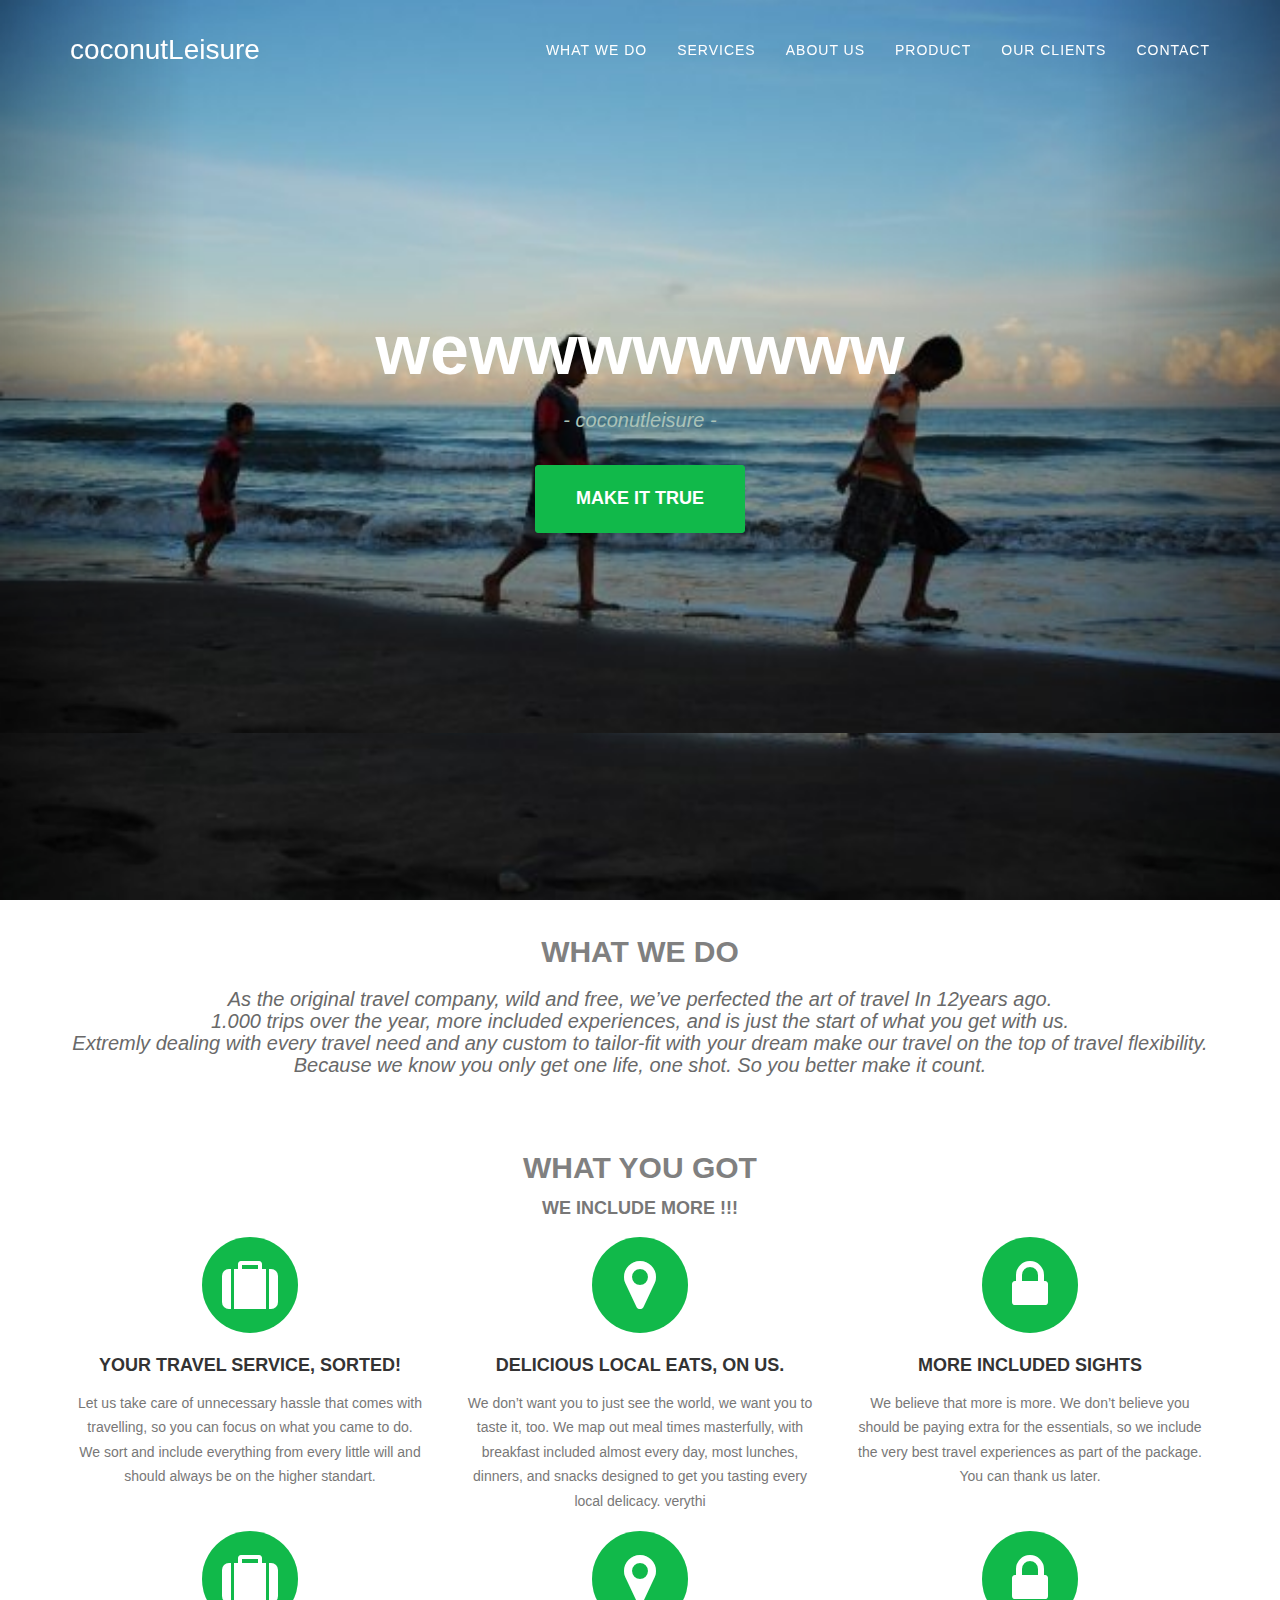
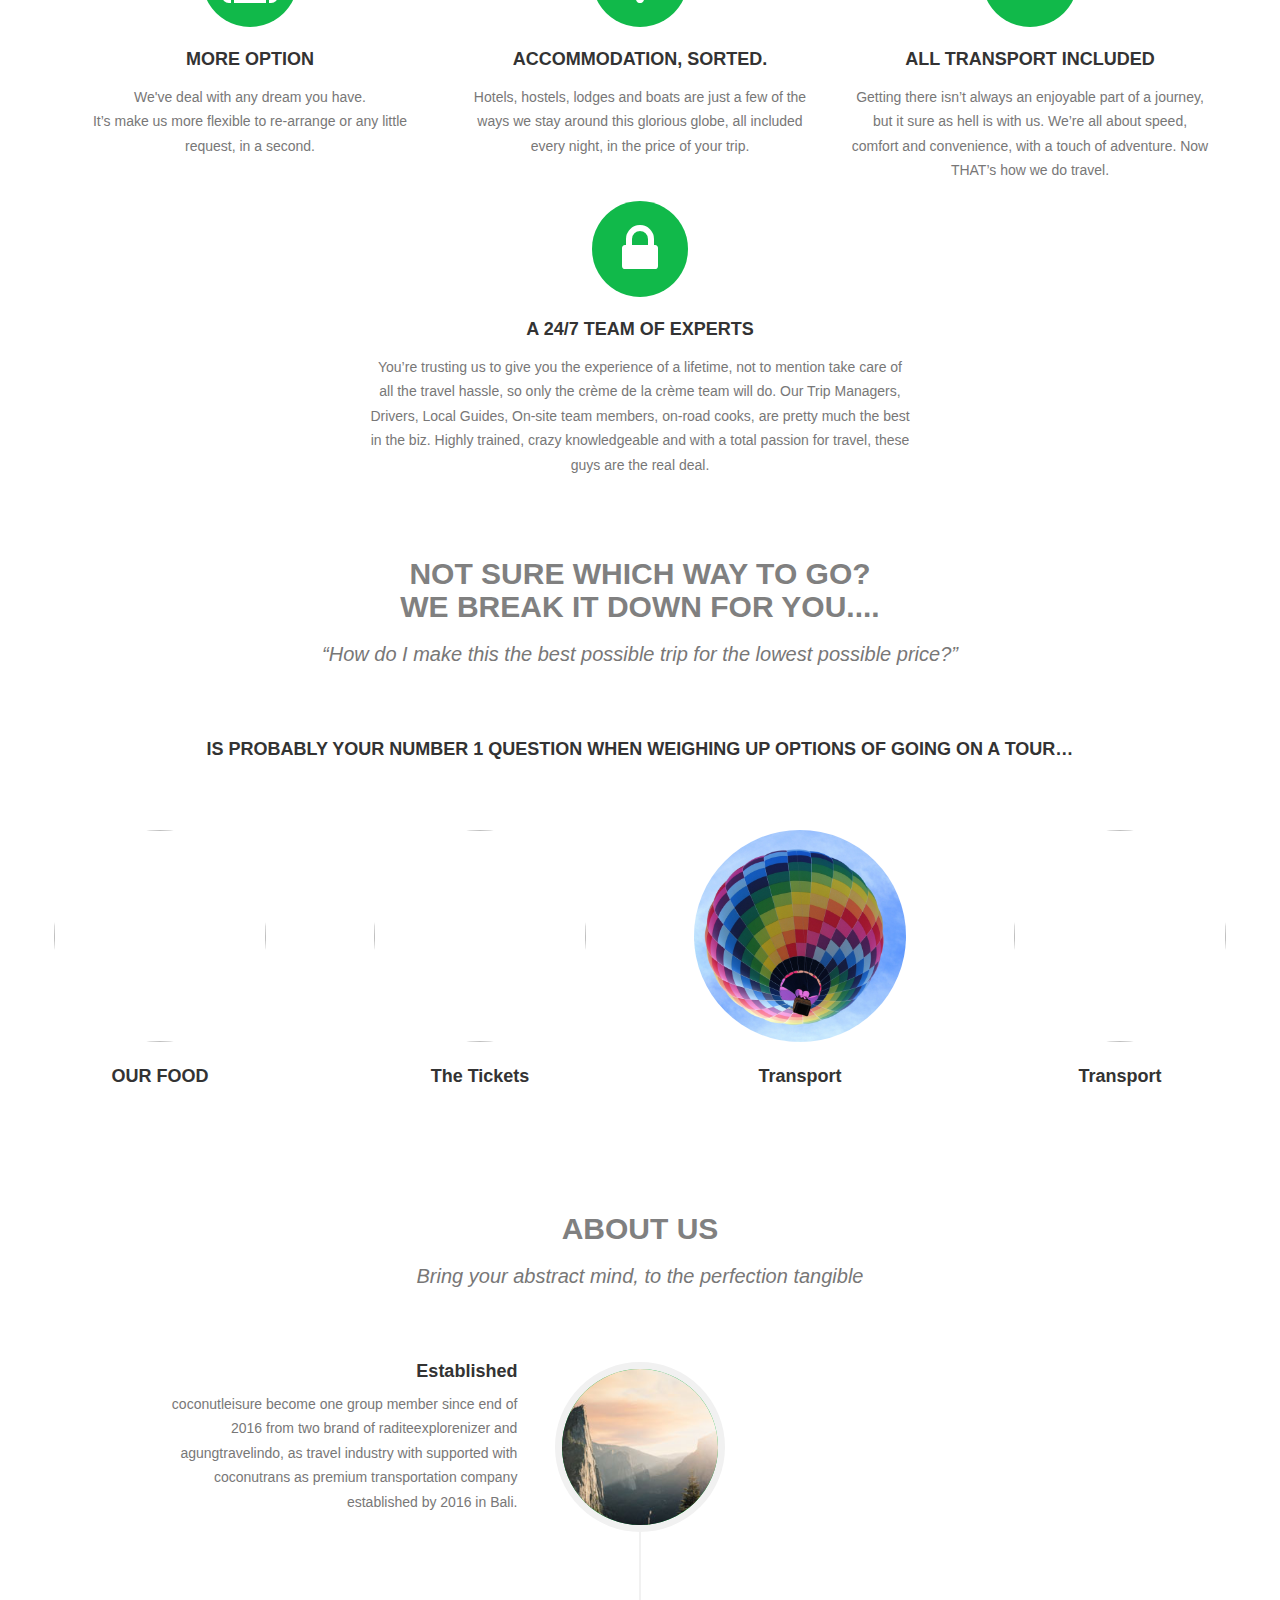
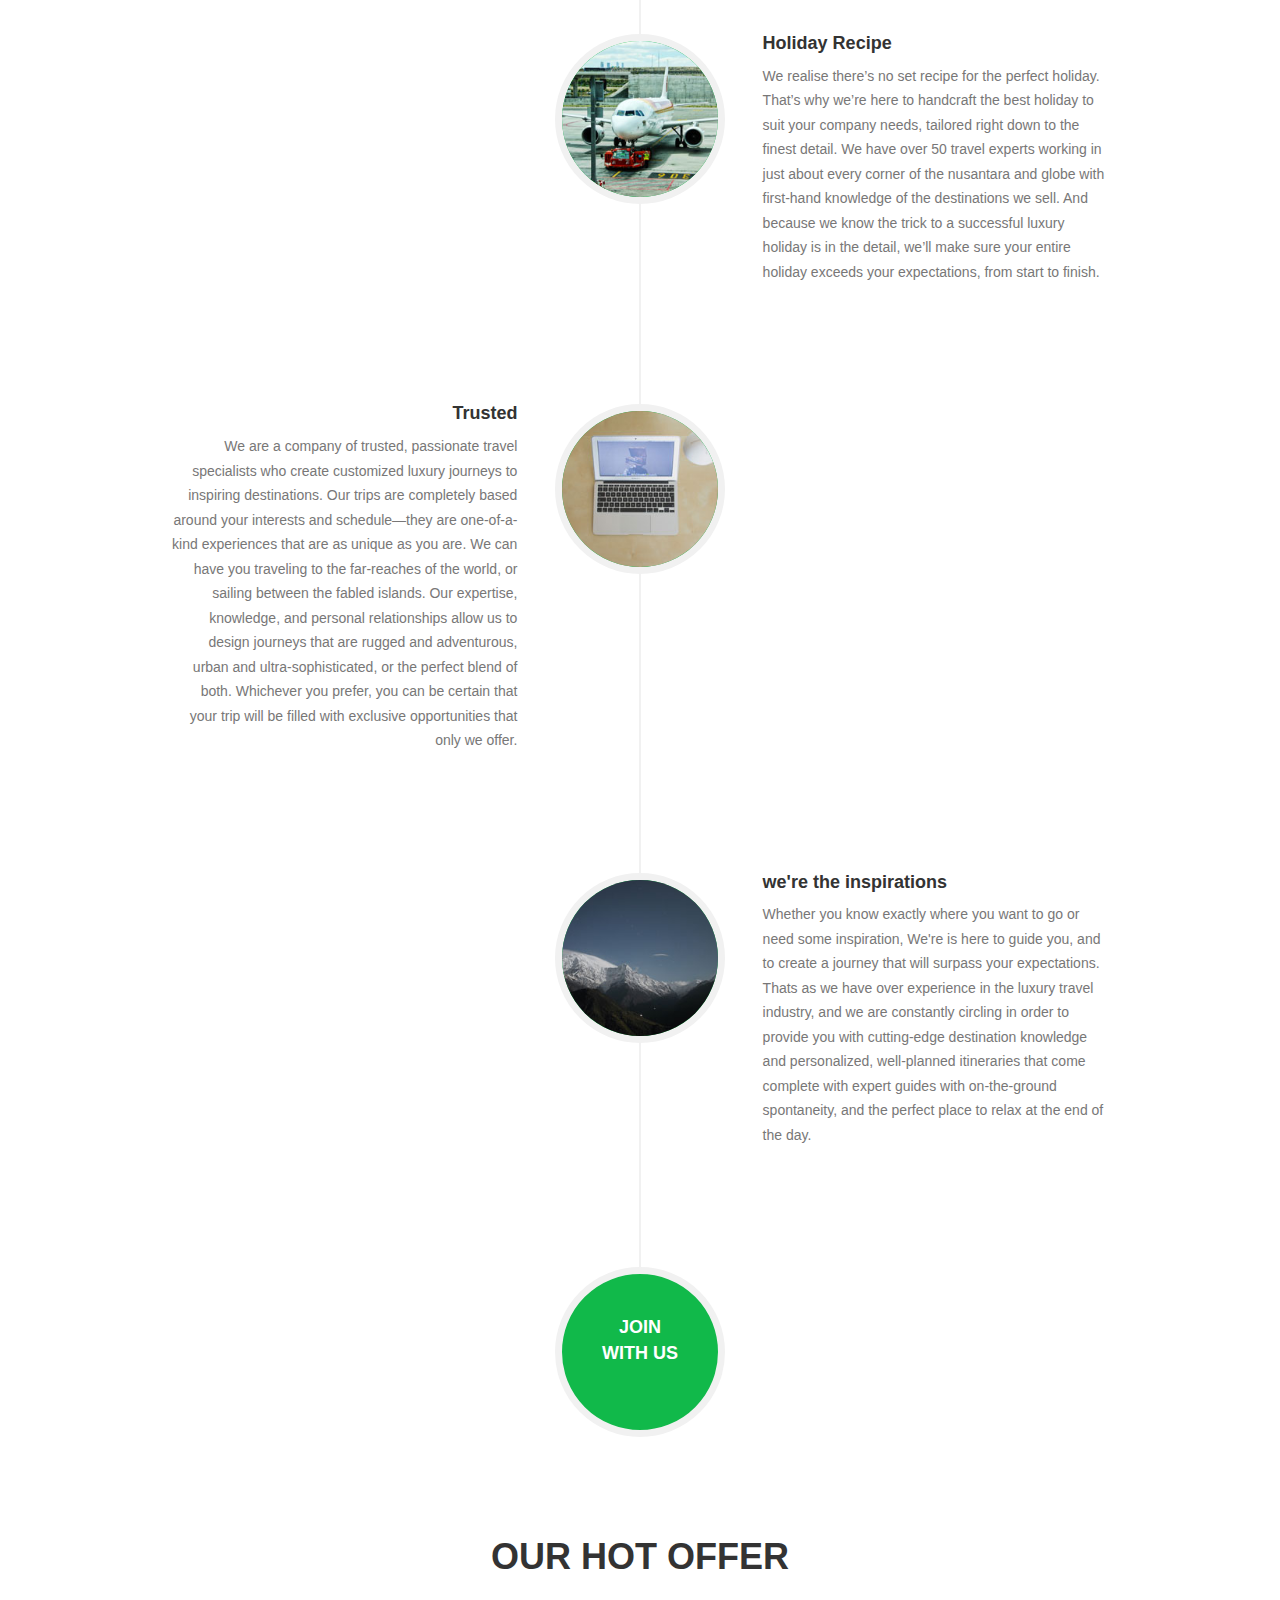
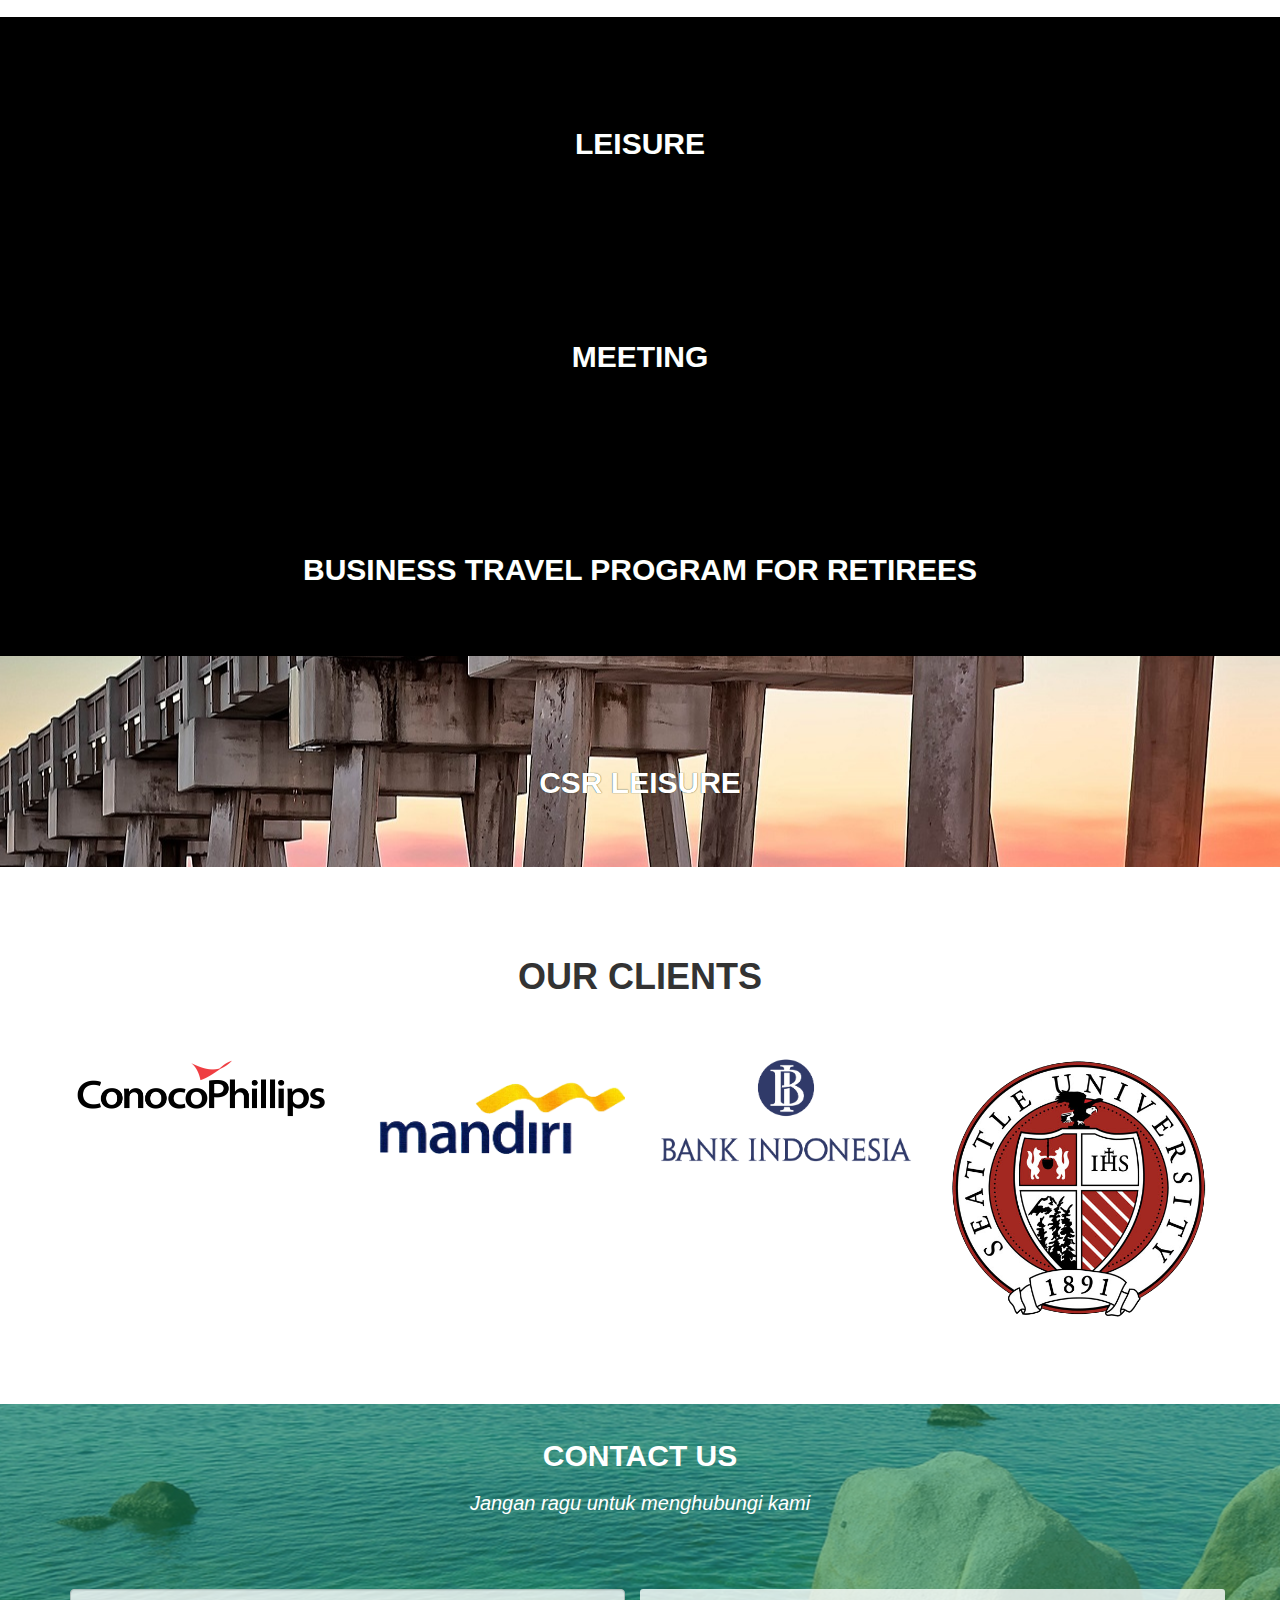
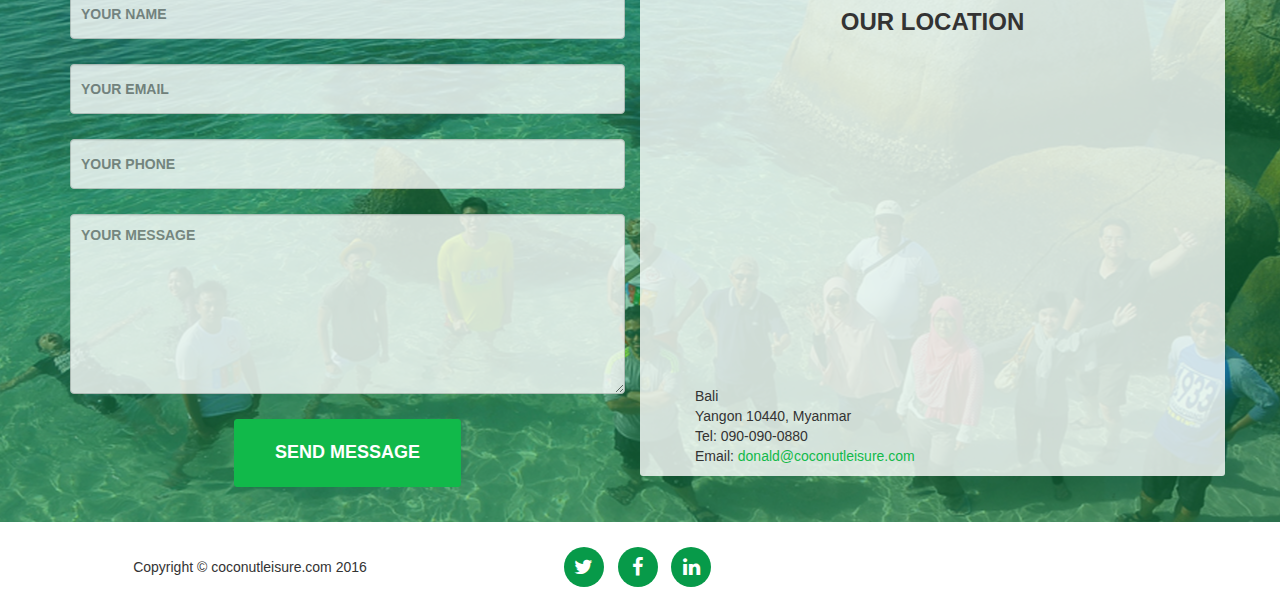
==== commit a3307a59: "update index" ====
--- a/index.html
+++ b/index.html
@@ -19,7 +19,7 @@
         <link href="vendor/font-awesome/css/font-awesome.min.css" rel="stylesheet" type="text/css">
 
         <!-- Theme CSS -->
-        <link href="../style/agency.css" rel="stylesheet">
+        <link href="style/agency.css" rel="stylesheet">
 
         <!-- HTML5 Shim and Respond.js IE8 support of HTML5 elements and media queries -->
         <!-- WARNING: Respond.js doesn't work if you view the page via file:// -->
--- a/style/agency.css
+++ b/style/agency.css
@@ -308,6 +308,7 @@
 
 /* line 178, /Users/roliesdonald/Documents/job/coconut-2/cocoleisure/scss/agency.scss */
 header {
+  background-image: url("../img/portfolio/anyer.jpg");
   background-repeat: no-repeat;
   background-attachment: scroll;
   background-position: center center;
@@ -397,30 +398,31 @@
 .intro-heading2 {
   font-size: 70px;
   color: #21f2b3;
+  color: white;
   text-shadow: #5b605c;
   font-weight: 700;
 }
 
 @media (min-width: 768px) {
-  /* line 259, /Users/roliesdonald/Documents/job/coconut-2/cocoleisure/scss/agency.scss */
+  /* line 260, /Users/roliesdonald/Documents/job/coconut-2/cocoleisure/scss/agency.scss */
   section {
     padding: 35px 0;
   }
 }
 
-/* line 266, /Users/roliesdonald/Documents/job/coconut-2/cocoleisure/scss/agency.scss */
+/* line 267, /Users/roliesdonald/Documents/job/coconut-2/cocoleisure/scss/agency.scss */
 .service-heading {
   margin: 15px 0;
   text-transform: none;
 }
 
-/* line 274, /Users/roliesdonald/Documents/job/coconut-2/cocoleisure/scss/agency.scss */
+/* line 275, /Users/roliesdonald/Documents/job/coconut-2/cocoleisure/scss/agency.scss */
 #portfolio .portfolio-item {
   margin: 20px 0 15px;
   right: 0;
 }
 
-/* line 277, /Users/roliesdonald/Documents/job/coconut-2/cocoleisure/scss/agency.scss */
+/* line 278, /Users/roliesdonald/Documents/job/coconut-2/cocoleisure/scss/agency.scss */
 #portfolio .portfolio-item .portfolio-link {
   display: block;
   position: relative;
@@ -428,7 +430,7 @@
   margin: 0 auto;
 }
 
-/* line 282, /Users/roliesdonald/Documents/job/coconut-2/cocoleisure/scss/agency.scss */
+/* line 283, /Users/roliesdonald/Documents/job/coconut-2/cocoleisure/scss/agency.scss */
 #portfolio .portfolio-item .portfolio-link .portfolio-hover {
   background: rgba(17, 185, 74, 0.1);
   position: absolute;
@@ -440,12 +442,12 @@
   -moz-transition: all ease 0.5s;
 }
 
-/* line 292, /Users/roliesdonald/Documents/job/coconut-2/cocoleisure/scss/agency.scss */
+/* line 293, /Users/roliesdonald/Documents/job/coconut-2/cocoleisure/scss/agency.scss */
 #portfolio .portfolio-item .portfolio-link .portfolio-hover:hover {
   opacity: 1;
 }
 
-/* line 295, /Users/roliesdonald/Documents/job/coconut-2/cocoleisure/scss/agency.scss */
+/* line 296, /Users/roliesdonald/Documents/job/coconut-2/cocoleisure/scss/agency.scss */
 #portfolio .portfolio-item .portfolio-link .portfolio-hover .portfolio-hover-content {
   position: absolute;
   width: 100%;
@@ -457,18 +459,18 @@
   color: white;
 }
 
-/* line 304, /Users/roliesdonald/Documents/job/coconut-2/cocoleisure/scss/agency.scss */
+/* line 305, /Users/roliesdonald/Documents/job/coconut-2/cocoleisure/scss/agency.scss */
 #portfolio .portfolio-item .portfolio-link .portfolio-hover .portfolio-hover-content i {
   margin-top: -12px;
 }
 
-/* line 307, /Users/roliesdonald/Documents/job/coconut-2/cocoleisure/scss/agency.scss */
+/* line 308, /Users/roliesdonald/Documents/job/coconut-2/cocoleisure/scss/agency.scss */
 #portfolio .portfolio-item .portfolio-link .portfolio-hover .portfolio-hover-content h3,
 #portfolio .portfolio-item .portfolio-link .portfolio-hover .portfolio-hover-content h4 {
   margin: 0;
 }
 
-/* line 314, /Users/roliesdonald/Documents/job/coconut-2/cocoleisure/scss/agency.scss */
+/* line 315, /Users/roliesdonald/Documents/job/coconut-2/cocoleisure/scss/agency.scss */
 #portfolio .portfolio-item .portfolio-caption {
   max-width: 400px;
   margin: 0 auto;
@@ -477,13 +479,13 @@
   padding: 25px;
 }
 
-/* line 320, /Users/roliesdonald/Documents/job/coconut-2/cocoleisure/scss/agency.scss */
+/* line 321, /Users/roliesdonald/Documents/job/coconut-2/cocoleisure/scss/agency.scss */
 #portfolio .portfolio-item .portfolio-caption h4 {
   text-transform: none;
   margin: 0;
 }
 
-/* line 324, /Users/roliesdonald/Documents/job/coconut-2/cocoleisure/scss/agency.scss */
+/* line 325, /Users/roliesdonald/Documents/job/coconut-2/cocoleisure/scss/agency.scss */
 #portfolio .portfolio-item .portfolio-caption p {
   font-family: "Droid Serif", "Helvetica Neue", Helvetica, Arial, sans-serif;
   font-style: italic;
@@ -491,26 +493,26 @@
   margin: 0;
 }
 
-/* line 332, /Users/roliesdonald/Documents/job/coconut-2/cocoleisure/scss/agency.scss */
+/* line 333, /Users/roliesdonald/Documents/job/coconut-2/cocoleisure/scss/agency.scss */
 #portfolio * {
   z-index: 2;
 }
 
 @media (min-width: 767px) {
-  /* line 339, /Users/roliesdonald/Documents/job/coconut-2/cocoleisure/scss/agency.scss */
+  /* line 340, /Users/roliesdonald/Documents/job/coconut-2/cocoleisure/scss/agency.scss */
   #portfolio .portfolio-item {
     margin: 0 0 30px;
   }
 }
 
-/* line 347, /Users/roliesdonald/Documents/job/coconut-2/cocoleisure/scss/agency.scss */
+/* line 348, /Users/roliesdonald/Documents/job/coconut-2/cocoleisure/scss/agency.scss */
 .timeline {
   list-style: none;
   padding: 0;
   position: relative;
 }
 
-/* line 351, /Users/roliesdonald/Documents/job/coconut-2/cocoleisure/scss/agency.scss */
+/* line 352, /Users/roliesdonald/Documents/job/coconut-2/cocoleisure/scss/agency.scss */
 .timeline:before {
   top: 0;
   bottom: 0;
@@ -522,25 +524,25 @@
   margin-left: -1.5px;
 }
 
-/* line 361, /Users/roliesdonald/Documents/job/coconut-2/cocoleisure/scss/agency.scss */
+/* line 362, /Users/roliesdonald/Documents/job/coconut-2/cocoleisure/scss/agency.scss */
 .timeline > li {
   margin-bottom: 50px;
   position: relative;
   min-height: 50px;
 }
 
-/* line 365, /Users/roliesdonald/Documents/job/coconut-2/cocoleisure/scss/agency.scss */
+/* line 366, /Users/roliesdonald/Documents/job/coconut-2/cocoleisure/scss/agency.scss */
 .timeline > li:before, .timeline > li:after {
   content: " ";
   display: table;
 }
 
-/* line 370, /Users/roliesdonald/Documents/job/coconut-2/cocoleisure/scss/agency.scss */
+/* line 371, /Users/roliesdonald/Documents/job/coconut-2/cocoleisure/scss/agency.scss */
 .timeline > li:after {
   clear: both;
 }
 
-/* line 373, /Users/roliesdonald/Documents/job/coconut-2/cocoleisure/scss/agency.scss */
+/* line 374, /Users/roliesdonald/Documents/job/coconut-2/cocoleisure/scss/agency.scss */
 .timeline > li .timeline-panel {
   width: 100%;
   float: right;
@@ -549,7 +551,7 @@
   text-align: left;
 }
 
-/* line 379, /Users/roliesdonald/Documents/job/coconut-2/cocoleisure/scss/agency.scss */
+/* line 380, /Users/roliesdonald/Documents/job/coconut-2/cocoleisure/scss/agency.scss */
 .timeline > li .timeline-panel:before {
   border-left-width: 0;
   border-right-width: 15px;
@@ -557,7 +559,7 @@
   right: auto;
 }
 
-/* line 385, /Users/roliesdonald/Documents/job/coconut-2/cocoleisure/scss/agency.scss */
+/* line 386, /Users/roliesdonald/Documents/job/coconut-2/cocoleisure/scss/agency.scss */
 .timeline > li .timeline-panel:after {
   border-left-width: 0;
   border-right-width: 14px;
@@ -565,7 +567,7 @@
   right: auto;
 }
 
-/* line 392, /Users/roliesdonald/Documents/job/coconut-2/cocoleisure/scss/agency.scss */
+/* line 393, /Users/roliesdonald/Documents/job/coconut-2/cocoleisure/scss/agency.scss */
 .timeline > li .timeline-image {
   left: 0;
   margin-left: 0;
@@ -580,21 +582,21 @@
   text-align: center;
 }
 
-/* line 404, /Users/roliesdonald/Documents/job/coconut-2/cocoleisure/scss/agency.scss */
+/* line 405, /Users/roliesdonald/Documents/job/coconut-2/cocoleisure/scss/agency.scss */
 .timeline > li .timeline-image h4 {
   font-size: 10px;
   margin-top: 12px;
   line-height: 14px;
 }
 
-/* line 410, /Users/roliesdonald/Documents/job/coconut-2/cocoleisure/scss/agency.scss */
+/* line 411, /Users/roliesdonald/Documents/job/coconut-2/cocoleisure/scss/agency.scss */
 .timeline > li.timeline-inverted > .timeline-panel {
   float: right;
   text-align: left;
   padding: 0 20px 0 100px;
 }
 
-/* line 414, /Users/roliesdonald/Documents/job/coconut-2/cocoleisure/scss/agency.scss */
+/* line 415, /Users/roliesdonald/Documents/job/coconut-2/cocoleisure/scss/agency.scss */
 .timeline > li.timeline-inverted > .timeline-panel:before {
   border-left-width: 0;
   border-right-width: 15px;
@@ -602,7 +604,7 @@
   right: auto;
 }
 
-/* line 420, /Users/roliesdonald/Documents/job/coconut-2/cocoleisure/scss/agency.scss */
+/* line 421, /Users/roliesdonald/Documents/job/coconut-2/cocoleisure/scss/agency.scss */
 .timeline > li.timeline-inverted > .timeline-panel:after {
   border-left-width: 0;
   border-right-width: 14px;
@@ -610,59 +612,59 @@
   right: auto;
 }
 
-/* line 427, /Users/roliesdonald/Documents/job/coconut-2/cocoleisure/scss/agency.scss */
+/* line 428, /Users/roliesdonald/Documents/job/coconut-2/cocoleisure/scss/agency.scss */
 .timeline > li:last-child {
   margin-bottom: 0;
 }
 
-/* line 432, /Users/roliesdonald/Documents/job/coconut-2/cocoleisure/scss/agency.scss */
+/* line 433, /Users/roliesdonald/Documents/job/coconut-2/cocoleisure/scss/agency.scss */
 .timeline .timeline-heading h4 {
   margin-top: 0;
   color: inherit;
 }
 
-/* line 435, /Users/roliesdonald/Documents/job/coconut-2/cocoleisure/scss/agency.scss */
+/* line 436, /Users/roliesdonald/Documents/job/coconut-2/cocoleisure/scss/agency.scss */
 .timeline .timeline-heading h4.subheading {
   text-transform: none;
 }
 
-/* line 441, /Users/roliesdonald/Documents/job/coconut-2/cocoleisure/scss/agency.scss */
+/* line 442, /Users/roliesdonald/Documents/job/coconut-2/cocoleisure/scss/agency.scss */
 .timeline .timeline-body > p,
 .timeline .timeline-body > ul {
   margin-bottom: 0;
 }
 
 @media (min-width: 768px) {
-  /* line 450, /Users/roliesdonald/Documents/job/coconut-2/cocoleisure/scss/agency.scss */
+  /* line 451, /Users/roliesdonald/Documents/job/coconut-2/cocoleisure/scss/agency.scss */
   .timeline:before {
     left: 50%;
   }
-  /* line 453, /Users/roliesdonald/Documents/job/coconut-2/cocoleisure/scss/agency.scss */
+  /* line 454, /Users/roliesdonald/Documents/job/coconut-2/cocoleisure/scss/agency.scss */
   .timeline > li {
     margin-bottom: 100px;
     min-height: 100px;
   }
-  /* line 456, /Users/roliesdonald/Documents/job/coconut-2/cocoleisure/scss/agency.scss */
+  /* line 457, /Users/roliesdonald/Documents/job/coconut-2/cocoleisure/scss/agency.scss */
   .timeline > li .timeline-panel {
     width: 41%;
     float: left;
     padding: 0 20px 20px 30px;
     text-align: right;
   }
-  /* line 462, /Users/roliesdonald/Documents/job/coconut-2/cocoleisure/scss/agency.scss */
+  /* line 463, /Users/roliesdonald/Documents/job/coconut-2/cocoleisure/scss/agency.scss */
   .timeline > li .timeline-image {
     width: 100px;
     height: 100px;
     left: 50%;
     margin-left: -50px;
   }
-  /* line 467, /Users/roliesdonald/Documents/job/coconut-2/cocoleisure/scss/agency.scss */
+  /* line 468, /Users/roliesdonald/Documents/job/coconut-2/cocoleisure/scss/agency.scss */
   .timeline > li .timeline-image h4 {
     font-size: 13px;
     margin-top: 16px;
     line-height: 18px;
   }
-  /* line 473, /Users/roliesdonald/Documents/job/coconut-2/cocoleisure/scss/agency.scss */
+  /* line 474, /Users/roliesdonald/Documents/job/coconut-2/cocoleisure/scss/agency.scss */
   .timeline > li.timeline-inverted > .timeline-panel {
     float: right;
     text-align: left;
@@ -671,87 +673,87 @@
 }
 
 @media (min-width: 992px) {
-  /* line 484, /Users/roliesdonald/Documents/job/coconut-2/cocoleisure/scss/agency.scss */
+  /* line 485, /Users/roliesdonald/Documents/job/coconut-2/cocoleisure/scss/agency.scss */
   .timeline > li {
     min-height: 150px;
   }
-  /* line 486, /Users/roliesdonald/Documents/job/coconut-2/cocoleisure/scss/agency.scss */
+  /* line 487, /Users/roliesdonald/Documents/job/coconut-2/cocoleisure/scss/agency.scss */
   .timeline > li .timeline-panel {
     padding: 0 20px 20px;
   }
-  /* line 489, /Users/roliesdonald/Documents/job/coconut-2/cocoleisure/scss/agency.scss */
+  /* line 490, /Users/roliesdonald/Documents/job/coconut-2/cocoleisure/scss/agency.scss */
   .timeline > li .timeline-image {
     width: 150px;
     height: 150px;
     margin-left: -75px;
   }
-  /* line 493, /Users/roliesdonald/Documents/job/coconut-2/cocoleisure/scss/agency.scss */
+  /* line 494, /Users/roliesdonald/Documents/job/coconut-2/cocoleisure/scss/agency.scss */
   .timeline > li .timeline-image h4 {
     font-size: 18px;
     margin-top: 30px;
     line-height: 26px;
   }
-  /* line 499, /Users/roliesdonald/Documents/job/coconut-2/cocoleisure/scss/agency.scss */
+  /* line 500, /Users/roliesdonald/Documents/job/coconut-2/cocoleisure/scss/agency.scss */
   .timeline > li.timeline-inverted > .timeline-panel {
     padding: 0 20px 20px;
   }
 }
 
 @media (min-width: 1200px) {
-  /* line 508, /Users/roliesdonald/Documents/job/coconut-2/cocoleisure/scss/agency.scss */
+  /* line 509, /Users/roliesdonald/Documents/job/coconut-2/cocoleisure/scss/agency.scss */
   .timeline > li {
     min-height: 170px;
   }
-  /* line 510, /Users/roliesdonald/Documents/job/coconut-2/cocoleisure/scss/agency.scss */
+  /* line 511, /Users/roliesdonald/Documents/job/coconut-2/cocoleisure/scss/agency.scss */
   .timeline > li .timeline-panel {
     padding: 0 20px 20px 100px;
   }
-  /* line 513, /Users/roliesdonald/Documents/job/coconut-2/cocoleisure/scss/agency.scss */
+  /* line 514, /Users/roliesdonald/Documents/job/coconut-2/cocoleisure/scss/agency.scss */
   .timeline > li .timeline-image {
     width: 170px;
     height: 170px;
     margin-left: -85px;
   }
-  /* line 517, /Users/roliesdonald/Documents/job/coconut-2/cocoleisure/scss/agency.scss */
+  /* line 518, /Users/roliesdonald/Documents/job/coconut-2/cocoleisure/scss/agency.scss */
   .timeline > li .timeline-image h4 {
     margin-top: 40px;
   }
-  /* line 521, /Users/roliesdonald/Documents/job/coconut-2/cocoleisure/scss/agency.scss */
+  /* line 522, /Users/roliesdonald/Documents/job/coconut-2/cocoleisure/scss/agency.scss */
   .timeline > li.timeline-inverted > .timeline-panel {
     padding: 0 100px 20px 20px;
   }
 }
 
-/* line 530, /Users/roliesdonald/Documents/job/coconut-2/cocoleisure/scss/agency.scss */
+/* line 531, /Users/roliesdonald/Documents/job/coconut-2/cocoleisure/scss/agency.scss */
 .team-member {
   text-align: center;
   margin-bottom: 50px;
 }
 
-/* line 533, /Users/roliesdonald/Documents/job/coconut-2/cocoleisure/scss/agency.scss */
+/* line 534, /Users/roliesdonald/Documents/job/coconut-2/cocoleisure/scss/agency.scss */
 .team-member img {
   margin: 0 auto;
   border: 7px solid white;
 }
 
-/* line 537, /Users/roliesdonald/Documents/job/coconut-2/cocoleisure/scss/agency.scss */
+/* line 538, /Users/roliesdonald/Documents/job/coconut-2/cocoleisure/scss/agency.scss */
 .team-member h4 {
   margin-top: 25px;
   margin-bottom: 0;
   text-transform: none;
 }
 
-/* line 542, /Users/roliesdonald/Documents/job/coconut-2/cocoleisure/scss/agency.scss */
+/* line 543, /Users/roliesdonald/Documents/job/coconut-2/cocoleisure/scss/agency.scss */
 .team-member p {
   margin-top: 0;
 }
 
-/* line 550, /Users/roliesdonald/Documents/job/coconut-2/cocoleisure/scss/agency.scss */
+/* line 551, /Users/roliesdonald/Documents/job/coconut-2/cocoleisure/scss/agency.scss */
 aside.clients img {
   margin: 50px auto;
 }
 
-/* line 557, /Users/roliesdonald/Documents/job/coconut-2/cocoleisure/scss/agency.scss */
+/* line 558, /Users/roliesdonald/Documents/job/coconut-2/cocoleisure/scss/agency.scss */
 section#contact {
   background-color: #079a49;
   background-image: url("../img/portfolio/9.png");
@@ -759,39 +761,39 @@
   background-repeat: no-repeat;
 }
 
-/* line 562, /Users/roliesdonald/Documents/job/coconut-2/cocoleisure/scss/agency.scss */
+/* line 563, /Users/roliesdonald/Documents/job/coconut-2/cocoleisure/scss/agency.scss */
 section#contact .section-heading {
   color: white;
 }
 
-/* line 565, /Users/roliesdonald/Documents/job/coconut-2/cocoleisure/scss/agency.scss */
+/* line 566, /Users/roliesdonald/Documents/job/coconut-2/cocoleisure/scss/agency.scss */
 section#contact .form-group {
   margin-bottom: 25px;
 }
 
-/* line 567, /Users/roliesdonald/Documents/job/coconut-2/cocoleisure/scss/agency.scss */
+/* line 568, /Users/roliesdonald/Documents/job/coconut-2/cocoleisure/scss/agency.scss */
 section#contact .form-group input,
 section#contact .form-group textarea {
   padding: 10px;
 }
 
-/* line 571, /Users/roliesdonald/Documents/job/coconut-2/cocoleisure/scss/agency.scss */
+/* line 572, /Users/roliesdonald/Documents/job/coconut-2/cocoleisure/scss/agency.scss */
 section#contact .form-group input.form-control {
   height: 50px;
 }
 
-/* line 574, /Users/roliesdonald/Documents/job/coconut-2/cocoleisure/scss/agency.scss */
+/* line 575, /Users/roliesdonald/Documents/job/coconut-2/cocoleisure/scss/agency.scss */
 section#contact .form-group textarea.form-control {
   height: 180px;
 }
 
-/* line 578, /Users/roliesdonald/Documents/job/coconut-2/cocoleisure/scss/agency.scss */
+/* line 579, /Users/roliesdonald/Documents/job/coconut-2/cocoleisure/scss/agency.scss */
 section#contact .form-control:focus {
   border-color: #11b94a;
   box-shadow: none;
 }
 
-/* line 582, /Users/roliesdonald/Documents/job/coconut-2/cocoleisure/scss/agency.scss */
+/* line 583, /Users/roliesdonald/Documents/job/coconut-2/cocoleisure/scss/agency.scss */
 section#contact ::-webkit-input-placeholder {
   font-family: "Montserrat", "Helvetica Neue", "museo",   Helvetica, Arial, sans-serif;
   text-transform: uppercase;
@@ -799,7 +801,7 @@
   color: #858484;
 }
 
-/* line 587, /Users/roliesdonald/Documents/job/coconut-2/cocoleisure/scss/agency.scss */
+/* line 588, /Users/roliesdonald/Documents/job/coconut-2/cocoleisure/scss/agency.scss */
 section#contact :-moz-placeholder {
   /* Firefox 18- */
   font-family: "Montserrat", "Helvetica Neue", "museo",   Helvetica, Arial, sans-serif;
@@ -808,7 +810,7 @@
   color: #858484;
 }
 
-/* line 592, /Users/roliesdonald/Documents/job/coconut-2/cocoleisure/scss/agency.scss */
+/* line 593, /Users/roliesdonald/Documents/job/coconut-2/cocoleisure/scss/agency.scss */
 section#contact ::-moz-placeholder {
   /* Firefox 19+ */
   font-family: "Montserrat", "Helvetica Neue", "museo",   Helvetica, Arial, sans-serif;
@@ -817,7 +819,7 @@
   color: #858484;
 }
 
-/* line 597, /Users/roliesdonald/Documents/job/coconut-2/cocoleisure/scss/agency.scss */
+/* line 598, /Users/roliesdonald/Documents/job/coconut-2/cocoleisure/scss/agency.scss */
 section#contact :-ms-input-placeholder {
   font-family: "Montserrat", "Helvetica Neue", "museo",   Helvetica, Arial, sans-serif;
   text-transform: uppercase;
@@ -825,18 +827,18 @@
   color: #858484;
 }
 
-/* line 602, /Users/roliesdonald/Documents/job/coconut-2/cocoleisure/scss/agency.scss */
+/* line 603, /Users/roliesdonald/Documents/job/coconut-2/cocoleisure/scss/agency.scss */
 section#contact .text-danger {
   color: #e74c3c;
 }
 
-/* line 609, /Users/roliesdonald/Documents/job/coconut-2/cocoleisure/scss/agency.scss */
+/* line 610, /Users/roliesdonald/Documents/job/coconut-2/cocoleisure/scss/agency.scss */
 footer {
   padding: 25px 0;
   text-align: center;
 }
 
-/* line 612, /Users/roliesdonald/Documents/job/coconut-2/cocoleisure/scss/agency.scss */
+/* line 613, /Users/roliesdonald/Documents/job/coconut-2/cocoleisure/scss/agency.scss */
 footer span.copyright {
   line-height: 40px;
   font-family: "Montserrat", "Helvetica Neue", "museo",   Helvetica, Arial, sans-serif;
@@ -844,7 +846,7 @@
   text-transform: none;
 }
 
-/* line 617, /Users/roliesdonald/Documents/job/coconut-2/cocoleisure/scss/agency.scss */
+/* line 618, /Users/roliesdonald/Documents/job/coconut-2/cocoleisure/scss/agency.scss */
 footer ul.quicklinks {
   margin-bottom: 0;
   line-height: 40px;
@@ -853,12 +855,12 @@
   text-transform: none;
 }
 
-/* line 627, /Users/roliesdonald/Documents/job/coconut-2/cocoleisure/scss/agency.scss */
+/* line 628, /Users/roliesdonald/Documents/job/coconut-2/cocoleisure/scss/agency.scss */
 ul.social-buttons {
   margin-bottom: 0;
 }
 
-/* line 630, /Users/roliesdonald/Documents/job/coconut-2/cocoleisure/scss/agency.scss */
+/* line 631, /Users/roliesdonald/Documents/job/coconut-2/cocoleisure/scss/agency.scss */
 ul.social-buttons li a {
   display: block;
   background-color: #079a49;
@@ -874,12 +876,12 @@
   transition: all 0.3s;
 }
 
-/* line 643, /Users/roliesdonald/Documents/job/coconut-2/cocoleisure/scss/agency.scss */
+/* line 644, /Users/roliesdonald/Documents/job/coconut-2/cocoleisure/scss/agency.scss */
 ul.social-buttons li a:hover, ul.social-buttons li a:focus, ul.social-buttons li a:active {
   background-color: #11b94a;
 }
 
-/* line 652, /Users/roliesdonald/Documents/job/coconut-2/cocoleisure/scss/agency.scss */
+/* line 653, /Users/roliesdonald/Documents/job/coconut-2/cocoleisure/scss/agency.scss */
 .btn:focus,
 .btn:active,
 .btn.active,
@@ -887,14 +889,14 @@
   outline: none;
 }
 
-/* line 660, /Users/roliesdonald/Documents/job/coconut-2/cocoleisure/scss/agency.scss */
+/* line 661, /Users/roliesdonald/Documents/job/coconut-2/cocoleisure/scss/agency.scss */
 .portfolio-modal .modal-dialog {
   margin: 0;
   height: 100%;
   width: auto;
 }
 
-/* line 665, /Users/roliesdonald/Documents/job/coconut-2/cocoleisure/scss/agency.scss */
+/* line 666, /Users/roliesdonald/Documents/job/coconut-2/cocoleisure/scss/agency.scss */
 .portfolio-modal .modal-content {
   border-radius: 0;
   background-clip: border-box;
@@ -906,18 +908,18 @@
   text-align: center;
 }
 
-/* line 674, /Users/roliesdonald/Documents/job/coconut-2/cocoleisure/scss/agency.scss */
+/* line 675, /Users/roliesdonald/Documents/job/coconut-2/cocoleisure/scss/agency.scss */
 .portfolio-modal .modal-content h2 {
   margin-bottom: 15px;
   font-size: 3em;
 }
 
-/* line 678, /Users/roliesdonald/Documents/job/coconut-2/cocoleisure/scss/agency.scss */
+/* line 679, /Users/roliesdonald/Documents/job/coconut-2/cocoleisure/scss/agency.scss */
 .portfolio-modal .modal-content p {
   margin-bottom: 30px;
 }
 
-/* line 681, /Users/roliesdonald/Documents/job/coconut-2/cocoleisure/scss/agency.scss */
+/* line 682, /Users/roliesdonald/Documents/job/coconut-2/cocoleisure/scss/agency.scss */
 .portfolio-modal .modal-content p.item-intro {
   margin: 20px 0 30px;
   font-family: "Droid Serif", "Helvetica Neue", Helvetica, Arial, sans-serif;
@@ -925,18 +927,18 @@
   font-size: 16px;
 }
 
-/* line 687, /Users/roliesdonald/Documents/job/coconut-2/cocoleisure/scss/agency.scss */
+/* line 688, /Users/roliesdonald/Documents/job/coconut-2/cocoleisure/scss/agency.scss */
 .portfolio-modal .modal-content ul.list-inline {
   margin-bottom: 30px;
   margin-top: 0;
 }
 
-/* line 691, /Users/roliesdonald/Documents/job/coconut-2/cocoleisure/scss/agency.scss */
+/* line 692, /Users/roliesdonald/Documents/job/coconut-2/cocoleisure/scss/agency.scss */
 .portfolio-modal .modal-content img {
   margin-bottom: 30px;
 }
 
-/* line 695, /Users/roliesdonald/Documents/job/coconut-2/cocoleisure/scss/agency.scss */
+/* line 696, /Users/roliesdonald/Documents/job/coconut-2/cocoleisure/scss/agency.scss */
 .portfolio-modal .close-modal {
   position: absolute;
   width: 75px;
@@ -947,12 +949,12 @@
   cursor: pointer;
 }
 
-/* line 703, /Users/roliesdonald/Documents/job/coconut-2/cocoleisure/scss/agency.scss */
+/* line 704, /Users/roliesdonald/Documents/job/coconut-2/cocoleisure/scss/agency.scss */
 .portfolio-modal .close-modal:hover {
   opacity: 0.3;
 }
 
-/* line 706, /Users/roliesdonald/Documents/job/coconut-2/cocoleisure/scss/agency.scss */
+/* line 707, /Users/roliesdonald/Documents/job/coconut-2/cocoleisure/scss/agency.scss */
 .portfolio-modal .close-modal .lr {
   height: 75px;
   width: 1px;
@@ -966,7 +968,7 @@
   z-index: 1051;
 }
 
-/* line 717, /Users/roliesdonald/Documents/job/coconut-2/cocoleisure/scss/agency.scss */
+/* line 718, /Users/roliesdonald/Documents/job/coconut-2/cocoleisure/scss/agency.scss */
 .portfolio-modal .close-modal .lr .rl {
   height: 75px;
   width: 1px;
@@ -979,40 +981,40 @@
   z-index: 1052;
 }
 
-/* line 730, /Users/roliesdonald/Documents/job/coconut-2/cocoleisure/scss/agency.scss */
+/* line 731, /Users/roliesdonald/Documents/job/coconut-2/cocoleisure/scss/agency.scss */
 .portfolio-modal .modal-backdrop {
   opacity: 0;
   display: none;
 }
 
-/* line 738, /Users/roliesdonald/Documents/job/coconut-2/cocoleisure/scss/agency.scss */
+/* line 739, /Users/roliesdonald/Documents/job/coconut-2/cocoleisure/scss/agency.scss */
 ::-moz-selection {
   text-shadow: none;
   background: #11b94a;
 }
 
-/* line 743, /Users/roliesdonald/Documents/job/coconut-2/cocoleisure/scss/agency.scss */
+/* line 744, /Users/roliesdonald/Documents/job/coconut-2/cocoleisure/scss/agency.scss */
 ::selection {
   text-shadow: none;
   background: #11b94a;
 }
 
-/* line 748, /Users/roliesdonald/Documents/job/coconut-2/cocoleisure/scss/agency.scss */
+/* line 749, /Users/roliesdonald/Documents/job/coconut-2/cocoleisure/scss/agency.scss */
 img::selection {
   background: transparent;
 }
 
-/* line 752, /Users/roliesdonald/Documents/job/coconut-2/cocoleisure/scss/agency.scss */
+/* line 753, /Users/roliesdonald/Documents/job/coconut-2/cocoleisure/scss/agency.scss */
 img::-moz-selection {
   background: transparent;
 }
 
-/* line 756, /Users/roliesdonald/Documents/job/coconut-2/cocoleisure/scss/agency.scss */
+/* line 757, /Users/roliesdonald/Documents/job/coconut-2/cocoleisure/scss/agency.scss */
 body {
   webkit-tap-highlight-color: #11b94a;
 }
 
-/* line 766, /Users/roliesdonald/Documents/job/coconut-2/cocoleisure/scss/agency.scss */
+/* line 767, /Users/roliesdonald/Documents/job/coconut-2/cocoleisure/scss/agency.scss */
 .panel-default > .panel-heading {
   color: white;
   background-color: #079a49;
@@ -1025,12 +1027,12 @@
   object-fit: cover;
 }
 
-/* line 780, /Users/roliesdonald/Documents/job/coconut-2/cocoleisure/scss/agency.scss */
+/* line 781, /Users/roliesdonald/Documents/job/coconut-2/cocoleisure/scss/agency.scss */
 #headingOne {
   background-image: url("../img/portfolio/pexels-photo-261577.jpeg");
 }
 
-/* line 784, /Users/roliesdonald/Documents/job/coconut-2/cocoleisure/scss/agency.scss */
+/* line 785, /Users/roliesdonald/Documents/job/coconut-2/cocoleisure/scss/agency.scss */
 #headingOne a {
   line-height: 300px;
   background-color: rgba(208, 230, 215, 0.8);
@@ -1041,53 +1043,53 @@
   vertical-align: center;
 }
 
-/* line 794, /Users/roliesdonald/Documents/job/coconut-2/cocoleisure/scss/agency.scss */
+/* line 795, /Users/roliesdonald/Documents/job/coconut-2/cocoleisure/scss/agency.scss */
 .text-muted2 {
   color: white;
 }
 
-/* line 798, /Users/roliesdonald/Documents/job/coconut-2/cocoleisure/scss/agency.scss */
+/* line 799, /Users/roliesdonald/Documents/job/coconut-2/cocoleisure/scss/agency.scss */
 .text-muted3 {
   color: #696969;
   font-size: 10px;
 }
 
-/* line 803, /Users/roliesdonald/Documents/job/coconut-2/cocoleisure/scss/agency.scss */
+/* line 804, /Users/roliesdonald/Documents/job/coconut-2/cocoleisure/scss/agency.scss */
 .section-subheading2 {
   text-transform: lowercase;
 }
 
-/* line 808, /Users/roliesdonald/Documents/job/coconut-2/cocoleisure/scss/agency.scss */
+/* line 809, /Users/roliesdonald/Documents/job/coconut-2/cocoleisure/scss/agency.scss */
 .form-control {
   opacity: .8;
 }
 
-/* line 812, /Users/roliesdonald/Documents/job/coconut-2/cocoleisure/scss/agency.scss */
+/* line 813, /Users/roliesdonald/Documents/job/coconut-2/cocoleisure/scss/agency.scss */
 .form-control:hover,
 .form-control:focus {
   opacity: 1;
 }
 
-/* line 822, /Users/roliesdonald/Documents/job/coconut-2/cocoleisure/scss/agency.scss */
+/* line 823, /Users/roliesdonald/Documents/job/coconut-2/cocoleisure/scss/agency.scss */
 .carousel-fade .carousel-inner .item {
   transition-property: opacity;
 }
 
-/* line 826, /Users/roliesdonald/Documents/job/coconut-2/cocoleisure/scss/agency.scss */
+/* line 827, /Users/roliesdonald/Documents/job/coconut-2/cocoleisure/scss/agency.scss */
 .carousel-fade .carousel-inner .item,
 .carousel-fade .carousel-inner .active.left,
 .carousel-fade .carousel-inner .active.right {
   opacity: 0;
 }
 
-/* line 832, /Users/roliesdonald/Documents/job/coconut-2/cocoleisure/scss/agency.scss */
+/* line 833, /Users/roliesdonald/Documents/job/coconut-2/cocoleisure/scss/agency.scss */
 .carousel-fade .carousel-inner .active,
 .carousel-fade .carousel-inner .next.left,
 .carousel-fade .carousel-inner .prev.right {
   opacity: 1;
 }
 
-/* line 838, /Users/roliesdonald/Documents/job/coconut-2/cocoleisure/scss/agency.scss */
+/* line 839, /Users/roliesdonald/Documents/job/coconut-2/cocoleisure/scss/agency.scss */
 .carousel-fade .carousel-inner .next,
 .carousel-fade .carousel-inner .prev,
 .carousel-fade .carousel-inner .active.left,
@@ -1096,12 +1098,12 @@
   transform: translate3d(0, 0, 0);
 }
 
-/* line 847, /Users/roliesdonald/Documents/job/coconut-2/cocoleisure/scss/agency.scss */
+/* line 848, /Users/roliesdonald/Documents/job/coconut-2/cocoleisure/scss/agency.scss */
 .carousel-fade .carousel-control {
   z-index: 2;
 }
 
-/* line 853, /Users/roliesdonald/Documents/job/coconut-2/cocoleisure/scss/agency.scss */
+/* line 854, /Users/roliesdonald/Documents/job/coconut-2/cocoleisure/scss/agency.scss */
 html,
 body,
 .carousel,
@@ -1117,22 +1119,22 @@
   -o-background-size: cover;
 }
 
-/* line 865, /Users/roliesdonald/Documents/job/coconut-2/cocoleisure/scss/agency.scss */
+/* line 866, /Users/roliesdonald/Documents/job/coconut-2/cocoleisure/scss/agency.scss */
 .item:nth-child(1) {
   background-image: url("../img/portfolio/anyer.jpg");
 }
 
-/* line 869, /Users/roliesdonald/Documents/job/coconut-2/cocoleisure/scss/agency.scss */
+/* line 870, /Users/roliesdonald/Documents/job/coconut-2/cocoleisure/scss/agency.scss */
 .item:nth-child(2) {
   background-image: url("../img/portfolio/pexels-photo-48606.jpeg");
 }
 
-/* line 873, /Users/roliesdonald/Documents/job/coconut-2/cocoleisure/scss/agency.scss */
+/* line 874, /Users/roliesdonald/Documents/job/coconut-2/cocoleisure/scss/agency.scss */
 .item:nth-child(3) {
   background-image: url("../img/portfolio/pexels-photo-66134.jpeg");
 }
 
-/* line 877, /Users/roliesdonald/Documents/job/coconut-2/cocoleisure/scss/agency.scss */
+/* line 878, /Users/roliesdonald/Documents/job/coconut-2/cocoleisure/scss/agency.scss */
 .img-potong {
   width: 212px;
   height: 212px;
@@ -1142,17 +1144,17 @@
   object-fit: cover;
 }
 
-/* line 886, /Users/roliesdonald/Documents/job/coconut-2/cocoleisure/scss/agency.scss */
+/* line 887, /Users/roliesdonald/Documents/job/coconut-2/cocoleisure/scss/agency.scss */
 .contact-infos {
   line-height: 20px;
 }
 
-/* line 890, /Users/roliesdonald/Documents/job/coconut-2/cocoleisure/scss/agency.scss */
+/* line 891, /Users/roliesdonald/Documents/job/coconut-2/cocoleisure/scss/agency.scss */
 ul, ol {
   list-style: none;
 }
 
-/* line 894, /Users/roliesdonald/Documents/job/coconut-2/cocoleisure/scss/agency.scss */
+/* line 895, /Users/roliesdonald/Documents/job/coconut-2/cocoleisure/scss/agency.scss */
 .map-holder iframe {
   width: 100%;
   height: 335px;
@@ -1160,13 +1162,13 @@
 
 /* accordion styles */
 /* Vertical Accordion Style */
-/* line 902, /Users/roliesdonald/Documents/job/coconut-2/cocoleisure/scss/agency.scss */
+/* line 903, /Users/roliesdonald/Documents/job/coconut-2/cocoleisure/scss/agency.scss */
 .va-container {
   position: relative;
   margin: 40px auto 0 auto;
 }
 
-/* line 906, /Users/roliesdonald/Documents/job/coconut-2/cocoleisure/scss/agency.scss */
+/* line 907, /Users/roliesdonald/Documents/job/coconut-2/cocoleisure/scss/agency.scss */
 .va-wrapper {
   width: 100%;
   height: 100%;
@@ -1175,7 +1177,7 @@
   background: #000;
 }
 
-/* line 913, /Users/roliesdonald/Documents/job/coconut-2/cocoleisure/scss/agency.scss */
+/* line 914, /Users/roliesdonald/Documents/job/coconut-2/cocoleisure/scss/agency.scss */
 .va-slice {
   cursor: pointer;
   position: absolute;
@@ -1184,47 +1186,47 @@
   overflow: hidden;
 }
 
-/* line 920, /Users/roliesdonald/Documents/job/coconut-2/cocoleisure/scss/agency.scss */
+/* line 921, /Users/roliesdonald/Documents/job/coconut-2/cocoleisure/scss/agency.scss */
 .va-slice-1 {
   background: #000 url(../img/portfolio/clouds-cloudy-agriculture-farm.jpg) no-repeat center center;
 }
 
-/* line 924, /Users/roliesdonald/Documents/job/coconut-2/cocoleisure/scss/agency.scss */
+/* line 925, /Users/roliesdonald/Documents/job/coconut-2/cocoleisure/scss/agency.scss */
 .va-slice-2 {
   background: #000 url(../img/portfolio/pexels-photo-261577.jpeg) no-repeat center center;
 }
 
-/* line 927, /Users/roliesdonald/Documents/job/coconut-2/cocoleisure/scss/agency.scss */
+/* line 928, /Users/roliesdonald/Documents/job/coconut-2/cocoleisure/scss/agency.scss */
 .va-slice-3 {
   background: #000 url(../img/portfolio/pexels-photo-48606.jpeg) no-repeat center center;
 }
 
-/* line 930, /Users/roliesdonald/Documents/job/coconut-2/cocoleisure/scss/agency.scss */
+/* line 931, /Users/roliesdonald/Documents/job/coconut-2/cocoleisure/scss/agency.scss */
 .va-slice-4 {
   background: #000 url(../img/portfolio/pexels-photo-164452.jpeg) no-repeat center center;
 }
 
-/* line 933, /Users/roliesdonald/Documents/job/coconut-2/cocoleisure/scss/agency.scss */
+/* line 934, /Users/roliesdonald/Documents/job/coconut-2/cocoleisure/scss/agency.scss */
 .va-slice-color-1 {
   background-color: #97c5eb;
 }
 
-/* line 936, /Users/roliesdonald/Documents/job/coconut-2/cocoleisure/scss/agency.scss */
+/* line 937, /Users/roliesdonald/Documents/job/coconut-2/cocoleisure/scss/agency.scss */
 .va-slice-color-2 {
   background-color: #68ace5;
 }
 
-/* line 939, /Users/roliesdonald/Documents/job/coconut-2/cocoleisure/scss/agency.scss */
+/* line 940, /Users/roliesdonald/Documents/job/coconut-2/cocoleisure/scss/agency.scss */
 .va-slice-color-3 {
   background-color: #0072cf;
 }
 
-/* line 942, /Users/roliesdonald/Documents/job/coconut-2/cocoleisure/scss/agency.scss */
+/* line 943, /Users/roliesdonald/Documents/job/coconut-2/cocoleisure/scss/agency.scss */
 .va-slice-color-4 {
   background-color: #0039a6;
 }
 
-/* line 945, /Users/roliesdonald/Documents/job/coconut-2/cocoleisure/scss/agency.scss */
+/* line 946, /Users/roliesdonald/Documents/job/coconut-2/cocoleisure/scss/agency.scss */
 .va-title {
   font-family: 'Roboto', sans-serif;
   text-transform: uppercase;
@@ -1236,14 +1238,14 @@
   line-height: 30px;
 }
 
-/* line 956, /Users/roliesdonald/Documents/job/coconut-2/cocoleisure/scss/agency.scss */
+/* line 957, /Users/roliesdonald/Documents/job/coconut-2/cocoleisure/scss/agency.scss */
 .va-content {
   margin: 0;
   padding: 50px;
   text-align: justify;
 }
 
-/* line 962, /Users/roliesdonald/Documents/job/coconut-2/cocoleisure/scss/agency.scss */
+/* line 963, /Users/roliesdonald/Documents/job/coconut-2/cocoleisure/scss/agency.scss */
 .va-slice p {
   font-size: 22px;
   font-style: italic;
@@ -1252,18 +1254,18 @@
   font-family: 'Roboto', sans-serif;
 }
 
-/* line 969, /Users/roliesdonald/Documents/job/coconut-2/cocoleisure/scss/agency.scss */
+/* line 970, /Users/roliesdonald/Documents/job/coconut-2/cocoleisure/scss/agency.scss */
 .va-slice ul {
   margin-top: 20px;
 }
 
-/* line 972, /Users/roliesdonald/Documents/job/coconut-2/cocoleisure/scss/agency.scss */
+/* line 973, /Users/roliesdonald/Documents/job/coconut-2/cocoleisure/scss/agency.scss */
 .va-slice ul li {
   float: left;
   margin: 0px 2px;
 }
 
-/* line 976, /Users/roliesdonald/Documents/job/coconut-2/cocoleisure/scss/agency.scss */
+/* line 977, /Users/roliesdonald/Documents/job/coconut-2/cocoleisure/scss/agency.scss */
 .va-slice ul li a {
   color: #000;
   background: #eede2f;
@@ -1273,14 +1275,14 @@
   text-transform: uppercase;
 }
 
-/* line 984, /Users/roliesdonald/Documents/job/coconut-2/cocoleisure/scss/agency.scss */
+/* line 985, /Users/roliesdonald/Documents/job/coconut-2/cocoleisure/scss/agency.scss */
 .va-slice ul li a:hover {
   background: #000;
   color: #fff;
   text-shadow: none;
 }
 
-/* line 989, /Users/roliesdonald/Documents/job/coconut-2/cocoleisure/scss/agency.scss */
+/* line 990, /Users/roliesdonald/Documents/job/coconut-2/cocoleisure/scss/agency.scss */
 .va-nav span {
   width: 40px;
   height: 25px;
@@ -1296,14 +1298,14 @@
   z-index: 100;
 }
 
-/* line 1003, /Users/roliesdonald/Documents/job/coconut-2/cocoleisure/scss/agency.scss */
+/* line 1004, /Users/roliesdonald/Documents/job/coconut-2/cocoleisure/scss/agency.scss */
 .va-nav span.va-nav-next {
   background-image: url(../img/next.png);
   top: auto;
   bottom: -35px;
 }
 
-/* line 1008, /Users/roliesdonald/Documents/job/coconut-2/cocoleisure/scss/agency.scss */
+/* line 1009, /Users/roliesdonald/Documents/job/coconut-2/cocoleisure/scss/agency.scss */
 .va-nav span:hover {
   opacity: 1.0;
 }
